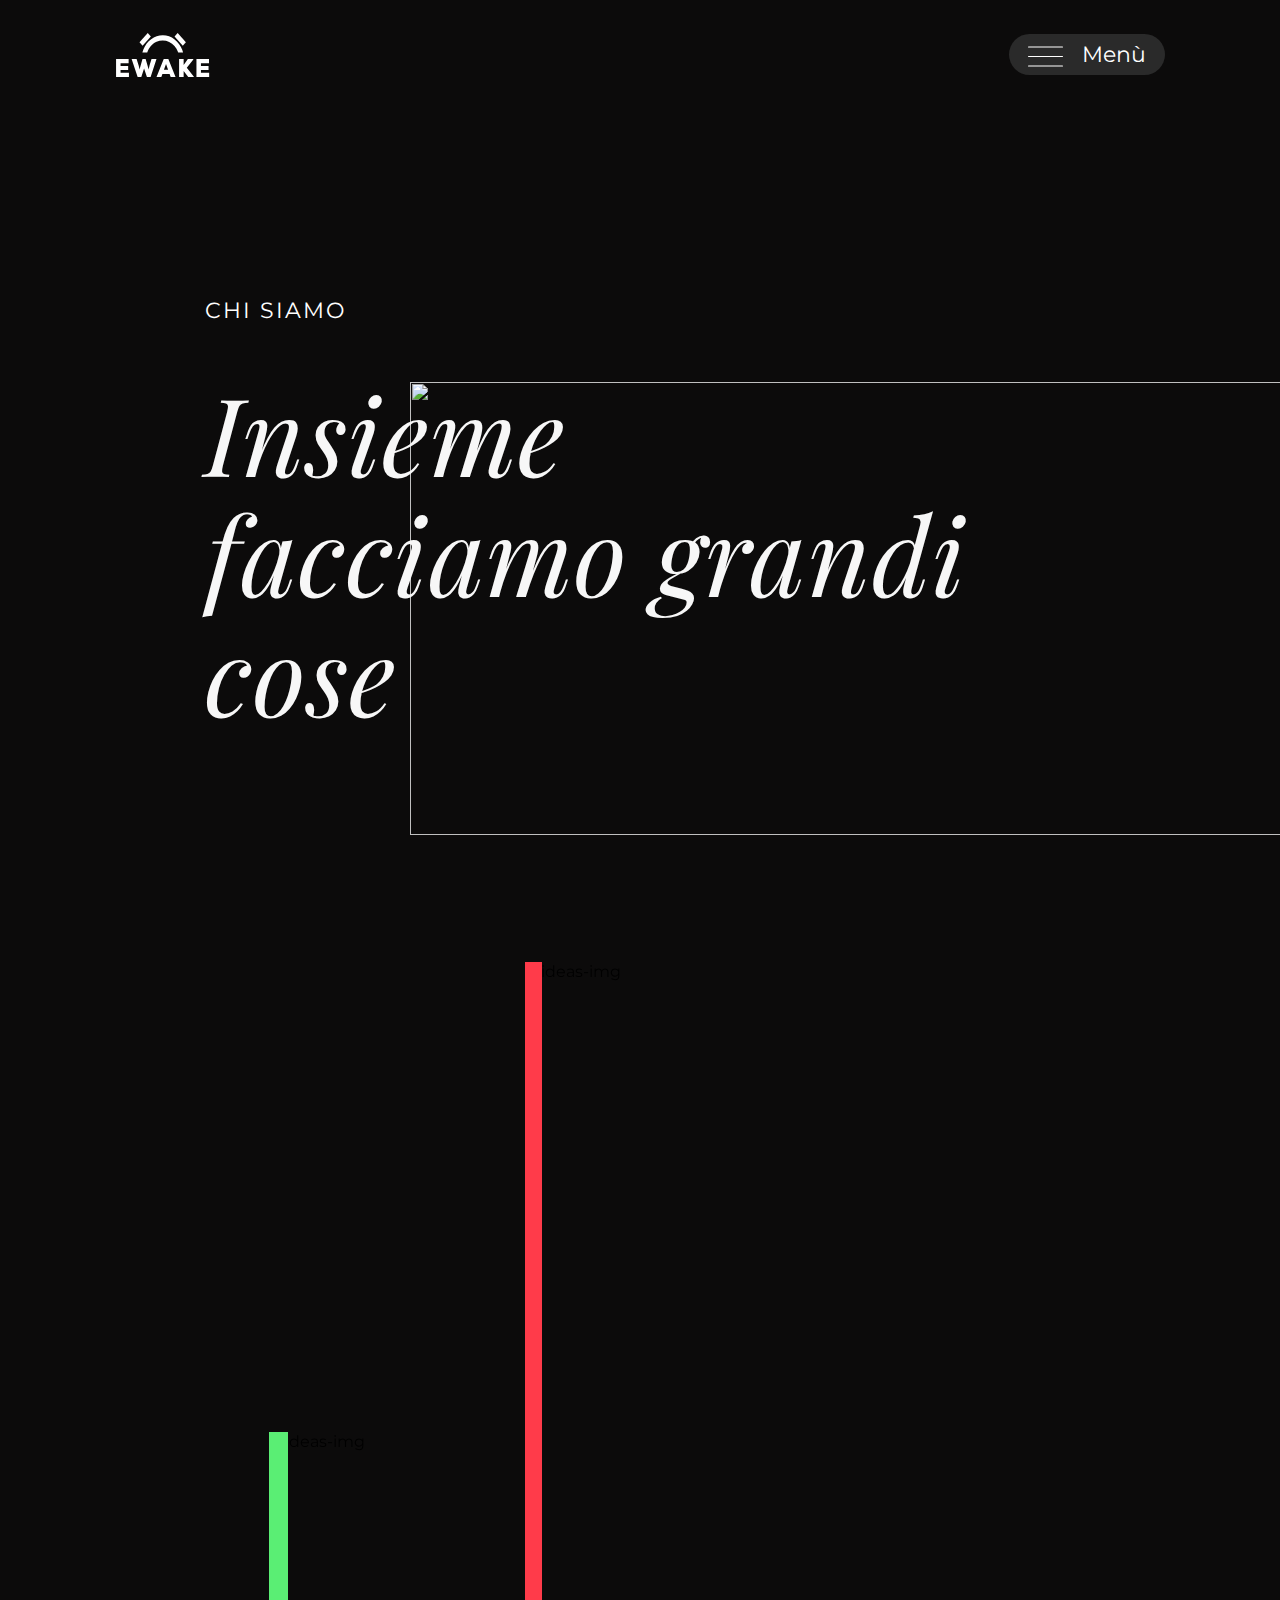
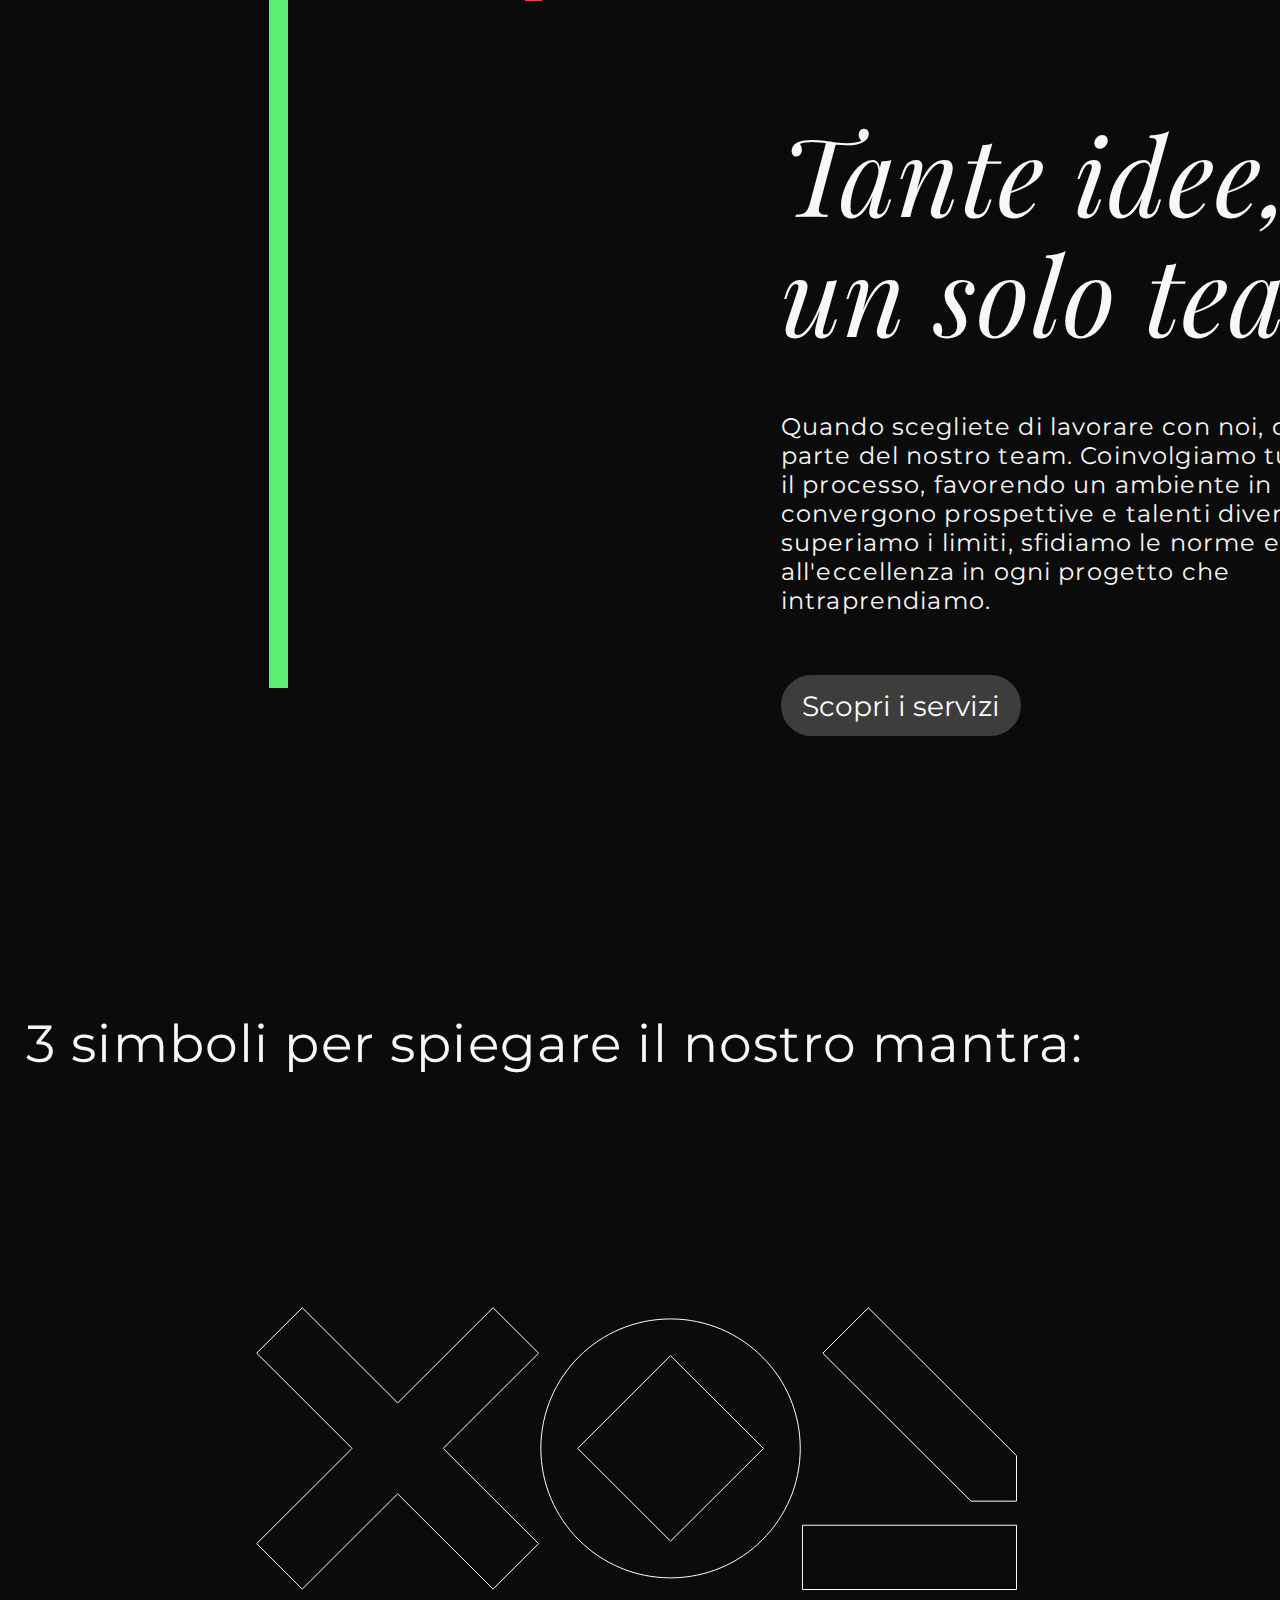
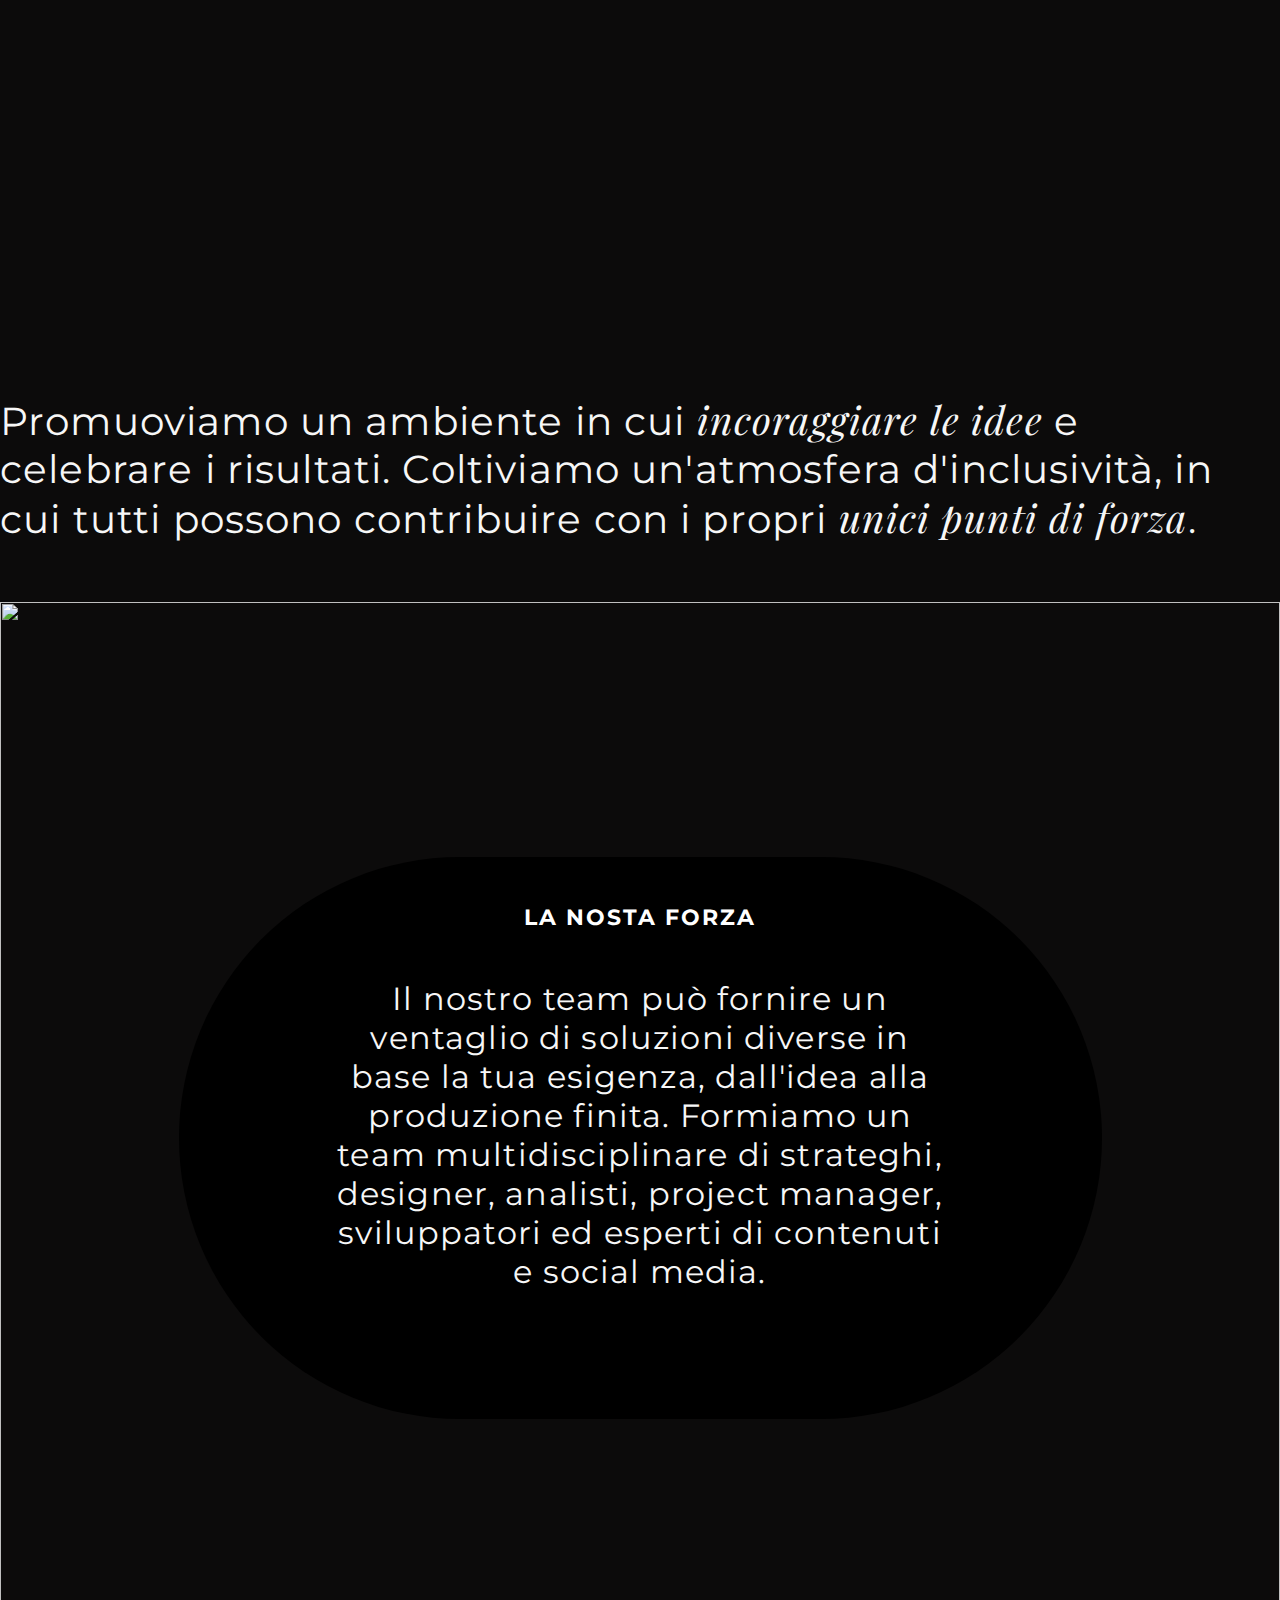
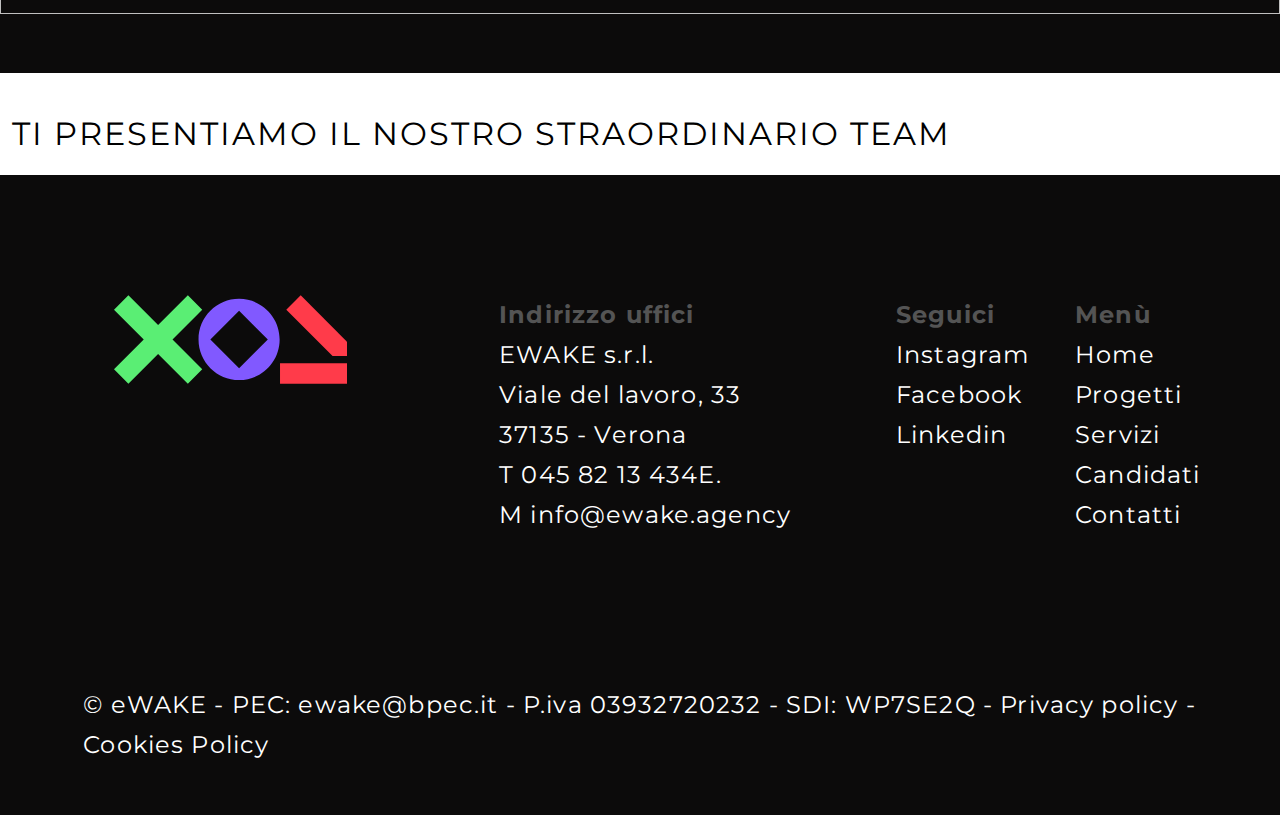
==== chi-siamo.html @ c5b9d049 "we-are to our-strength" ====
<!DOCTYPE html>
<html lang="en">

<head>
    <meta charset="UTF-8">
    <meta name="viewport" content="width=device-width, initial-scale=1, user-scalable=no">

    <title>Home</title>

    <!-- css -->
    <link rel="stylesheet" href="css/style.css">
    <link rel="stylesheet" href="css/chi-siamo.css">

    <!-- js -->
    <!-- <script src="src/index.js"></script> -->

    <!-- fonts -->
    <link rel="preconnect" href="https://fonts.googleapis.com">
    <link rel="preconnect" href="https://fonts.gstatic.com" crossorigin>
    <link
        href="https://fonts.googleapis.com/css2?family=Montserrat:ital,wght@0,100..900;1,100..900&family=Playfair+Display:ital,wght@0,400..900;1,400..900&display=swap"
        rel="stylesheet">
    <link href="https://fonts.googleapis.com/css2?family=Playfair+Display:ital,wght@0,400..900;1,400..900&display=swap"
        rel="stylesheet">
</head>

<body>
    <div class="navbar-container">

        <input id="toggle" type="checkbox">

        <div class="navbar col-phone">
            <div class="logo-container">
                <img src="assets/img/logo.svg" alt="EWAKE">
            </div>
            <div class="menu-container">
                <label for="toggle" class="menu-icon">
                    <span></span>
                </label>
                <p class="menu-text"></p>
            </div>
        </div>


        <div class="menu-items">
            <div class="menu-list">
                <ul>
                    <li style=><a href="https://www.ewake.agency/progetti.php">Progetti</a></li>
                    <li style=><a href="#">Servizi</a></li>
                    <li style=><a href="chi-siamo.html">Chi siamo</a></li>
                    <li style=><a href="#">Entra nel team</a></li>
                    <li style=><a href="#">Contatti</a></li>
                </ul>
            </div>
            <div class="info">
                <div class="address">
                    <p class="menu-items-title">Vediamoci</p>
                    <p class="menu-items-text">
                        Viale del lavoro, 33 <br>
                        37135 - Verona
                    </p>
                </div>
                <div class="contacts">
                    <p class="menu-items-title">Contattaci</p>
                    <p class="menu-items-text">
                        045 82 13 434 <br>
                        info@ewake.agency
                    </p>
                </div>
                <button class="start-project-button">Inizia un progetto</button>
                <img src="assets/img/xo-img.svg" alt="xo-img">
            </div>
        </div>
    </div>

    <div class="we-are-container">
        <p class="we-are-title">CHI SIAMO</p>
        <p class="we-are-text">Insieme facciamo grandi cose</p>
        <img src="assets/img/we-are-img.svg" alt="" class="we-are-img">
    </div>

    <div class="ideas-container">
        <div class="ideas-img-container">
            <div class="ideas-img-1">
                <div class="side-color-red"></div>
                <img src="assets/img/ideas-1.svg" alt="ideas-img">
            </div>
            <div class="ideas-img-2">
                <div class="side-color-green"></div>
                <img src="assets/img/ideas-2.svg" alt="ideas-img">
            </div>
        </div>
        <div class="ideas-text-container">
            <p class="ideas-title">Tante idee, un solo team</p>
            <p class="ideas-text">
                Quando scegliete di lavorare con noi, diventate parte del nostro team.
                Coinvolgiamo tutti durante il processo, favorendo un ambiente in cui convergono prospettive e talenti
                diversi.
                Insieme, superiamo i limiti, sfidiamo le norme e puntiamo all'eccellenza in ogni progetto che
                intraprendiamo.
            </p>
            <button class="show-services-button">Scopri i servizi</button>
        </div>
    </div>

    <div class="symbols-meaning-container">
        <p class="symbol-meaning-title">3 simboli per spiegare il nostro mantra:</p>
        <div class="symbols">
            <div class="x">
                <svg xmlns="http://www.w3.org/2000/svg" width="284" height="283" fill="none" viewBox="0 0 284 283">
                    <path stroke="#fff"
                        d="m187.553 141.755 95.046 94.896-45.526 45.445-95.066-94.878-.354-.352-.353.352-95.066 94.878L.708 236.651l95.065-94.896.355-.354-.355-.354L.708 46.151 46.234.706 141.3 95.604l.353.352.354-.352L237.073.706l45.526 45.445-95.046 94.896-.354.354.354.354Z" />
                </svg>
            </div>
            <div class="o">
                <svg xmlns="http://www.w3.org/2000/svg" width="261" height="261" fill="none" viewBox="0 0 261 261">
                    <path stroke="#fff"
                        d="m130.203 222.78.353.353.354-.353 92.189-92.025.355-.354-.355-.354-92.189-92.025-.354-.353-.353.353-92.19 92.025-.354.354.355.354 92.189 92.025ZM.857 130.401C.857 58.889 58.935.934 130.556.934c71.622 0 129.699 57.956 129.699 129.467 0 71.512-58.057 129.467-129.699 129.467-71.64 0-129.699-57.955-129.699-129.467Z" />
                </svg>
            </div>
            <div class="v">
                <svg xmlns="http://www.w3.org/2000/svg" width="216" height="283" fill="none" viewBox="0 0 216 283">
                    <path stroke="#fff"
                        d="M1.463 282.5v-64.28h214.036v64.28H1.463Zm214.036-133.81v45.444h-45.546L21.805 46.25 67.35.805 215.5 148.69Z" />
                </svg>
            </div>
            <p class="symbol-meaning-text"></p>
        </div>
    </div>

    <div class="promote-ideas-container">
        <p class="promote-ideas-text">
            Promuoviamo un ambiente in cui <span class="italic-playfair">incoraggiare le idee</span> e celebrare i
            risultati. Coltiviamo un'atmosfera d'inclusività, in cui tutti possono contribuire con i propri <span
                class="italic-playfair">unici punti di forza</span>.
        </p>
        <div class="promote-ideas-img">
            <img src="assets/img/promote-ideas-1.svg" alt="">
        </div>
    </div>


    <div class="our-strength-container">
        <div class="our-strength-img">
            <img src="assets/img/promote-ideas-2.svg" alt="">
        </div>
        <div class="our-strength-box">
            <div class="our-strength">
                <p class="our-strength-title">LA NOSTA FORZA</p>
                <p class="our-strength-text">
                    Il nostro team può fornire un ventaglio di soluzioni diverse in base la tua esigenza, dall'idea alla
                    produzione finita. Formiamo un team multidisciplinare di strateghi, designer, analisti, project
                    manager, sviluppatori ed esperti di contenuti e social media.
                </p>
            </div>
        </div>
    </div>

    <div class="our-team">
        <p class="our-team-title">Ti presentiamo il nostro straordinario team</p>
    </div>

    <footer class="col-phone">
        <div class="footer-1">
            <div class="footer-xo">
                <img src="assets/img/xo-img.svg" alt="xo-img">
            </div>
            <div class="footer-address">
                <p class="footer-title">Indirizzo uffici</p>
                <p class="footer-text">
                    EWAKE s.r.l. <br>
                    Viale del lavoro, 33 <br>
                    37135 - Verona <br>
                </p>
                <p class="footer-text">
                    T 045 82 13 434E. <br>
                    M info@ewake.agency <br>
                </p>
            </div>
            <div class="footer-follow-us">
                <p class="footer-title">Seguici</p>
                <p class="footer-text">
                    Instagram <br>
                    Facebook <br>
                    Linkedin <br>
                </p>
            </div>
            <div class="footer-menu">
                <p class="footer-title">Menù</p>
                <p class="footer-text">
                    Home <br>
                    Progetti <br>
                    Servizi <br>
                    Candidati <br>
                    Contatti <br>
                </p>
            </div>
        </div>
        <div class="footer-2">
            <p>© eWAKE - PEC: ewake@bpec.it - P.iva 03932720232 - SDI: WP7SE2Q - Privacy policy - Cookies Policy</p>
        </div>
    </footer>

</body>

</html>
---- css/style.css ----
*,
*:before,
*:after {
    padding-left: 0;
    margin: 0;
    box-sizing: border-box;
}

body {
    margin: 0;
    background-color: #0C0B0B;
    font-family: 'Montserrat';
    overflow-x: hidden;
}

.navbar {
    background-color: transparent;
    backdrop-filter: blur(10px);
}

button {
    cursor: pointer;
}

ol,
ul {
    list-style: none;
}

a {
    text-decoration: none;
    color: black;
}

/* menu */

.menu-items {
    position: relative;
    z-index: 5000;
    top: 0;
    left: 0;
    right: 0;
    bottom: 0;
    overflow: auto;
    width: 100%;
    height: auto;
    padding-top: 0;
    transition: transform 0.3s ease-in;
    text-align: center;

    display: flex;
}

.menu-items a {
    height: 120px;
    display: flex;
    align-items: center;
    transition: background-color .3s ease-in;
    border-top: 2px solid #ffffff33;
}

.menu-list {
    margin-top: 80px;
    margin-left: 100px;
    width: 50%;
    border-bottom: 2px solid #ffffff33;
}

.menu-items a:hover {
    background-color: #4A4A4A;
}

.info {
    width: 30%;
    text-align: left;

    font-family: 'Montserrat';
    font-style: normal;
    font-size: 25px;
    line-height: 30px;
    letter-spacing: 1.152px;
    color: #F7F7F7;
}

.address {
    margin-top: 75px;
    margin-left: 25%;
}

.contacts {
    margin-top: 50px;
    margin-left: 25%;
}

.menu-items-title {
    font-weight: 700;
}

.menu-items-text {
    font-weight: 400;
}

.start-project-button {
    margin-top: 50px;
    margin-left: 25%;

    background: #3E3D3D;
    width: 295px;
    height: 61px;
    border-radius: 48.5px;
    padding: 0;
    border: 0;

    font-family: 'Montserrat';
    font-style: normal;
    font-weight: 400;
    font-size: 28px;
    line-height: 34px;
    text-align: center;
    color: #FFFFFF;
}

.info>img {
    width: 80%;
    margin-left: 25%;
    margin-top: 80px;
}

#toggle:checked ~ .menu-items .start-project-button:hover ~ .info .menu-list {
    background-color: #5AEF74;
}


/* menu toggle */

#toggle {
    display: none;
}

/* menu */
.menu-container {
    display: flex;
    align-items: center;
    justify-content: space-evenly;
    width: 156px;
    height: 41px;
    border-radius: 48.5px;
    margin-right: 10vh;
    background: #2A2A2A;
}

.menu-items {
    position: fixed;
    left: -100vw;
    overflow-y: hidden;
    width: 100vw;
    height: 100%;
    padding-top: 40px;
    background-color: #0C0B0B;
    z-index: 1000;
}

.menu-items a {
    padding: 20px;

    font-family: 'Montserrat';
    font-style: normal;
    font-weight: 300;
    font-size: 76px;
    line-height: 80px;
    display: flex;
    align-items: center;
    letter-spacing: 1.152px;
    color: #F7F7F7;
}

/* menu toggle */
.navbar {
    display: block;
    z-index: 2000;
    position: relative;
    top: 0;
    left: 0;
    padding: 0 25px;
    width: 100%;
    height: 109px;

    position: fixed;
    top: 0;
    display: flex;
    justify-content: space-between;
    align-items: center;
    background-color: transparent;
    backdrop-filter: blur(10px);
}

.logo-container {
    width: 93.6px;
    height: 44px;
    margin-left: 10vh;
}

.menu-text {
    color: white;
    font-size: 22px;
}

.menu-icon {
    display: block;
    position: relative;
    width: 35px;
    height: 100%;
    cursor: pointer;
    -webkit-transition: transform .3s ease-in;
    transition: transform .3s ease-in;
}

.menu-icon>span {
    display: block;
    position: absolute;
    top: 55%;
    margin-top: -1px;
    width: 100%;
    height: 1px;
    border-radius: 1px;
    background-color: white;
}

.menu-icon>span:before,
.menu-icon>span:after {
    content: "";
    position: absolute;
    width: 100%;
    height: 100%;
    border-radius: 1px;
    background-color: white;
}

.menu-icon>span:before {
    -webkit-transform: translateY(-0.6em);
    transform: translateY(-0.6em);
}

.menu-icon>span:after {
    -webkit-transform: translateY(0.6em);
    transform: translateY(0.6em);
}

#toggle:checked~.menu-items {
    -webkit-transform: translateX(100%);
    transform: translateX(100%);
}

#toggle:checked~.navbar-containerainer {
    -webkit-transform: translateX(250px);
    transform: translateX(250px);
}

#toggle:checked+.navbar .menu-icon>span:before,
#toggle:checked+.navbar .menu-icon>span:after {
    display: none;
}

#toggle:not(:checked)+.navbar .menu-text::after {
    content: "Menù"
}

#toggle:checked+.navbar .menu-text::after {
    content: "Chiudi";
}

.noscroll {
    overflow: hidden;
    position: fixed;
}

/* chi-siamo */
.chi-siamo-container {
    width: 100%;
    display: flex;
    justify-content: center;
    margin-top: 200px;
}

.chi-siamo {
    width: 902px;
}

.chi-siamo-text {
    color: white;
    font-size: 50px;
    font-weight: 400;
    line-height: 63.4px;
    letter-spacing: 1.15px;
}

.bold-text {
    font-weight: 700;
}

.italic-playfair {
    font-style: italic;
    font-family: 'Playfair Display', sans-serif;
}

.green-text {
    color: #5AEF74;
}

/* xo> img */
.xo-container {
    position: absolute;
    overflow: hidden;
    margin-top: 100px;
    margin-left: -200px;
}

.xo-container>img {
    height: 80%;
    width: 120%;
}

.boschetti-container {
    width: 100%;
    display: flex;
    justify-content: center;
    margin-top: 140px;
}

.video-mask {
    border-radius: 20px;
    overflow: hidden;
    transform: translateZ(0);
    /* Standard property */
    -webkit-transform: translateZ(0);
    /* Prefisso del venditore per Chrome, Opera 12, Safari 3 */

}

.boschetti-video {
    z-index: 2;
    width: 85%;
}

/*  */
.scrolling-text-container {
    width: 100%;
    margin-top: 230px;
    overflow: hidden;
}

.scrolling-text-container>img {
    height: 272px;
}

/* Line */
.line-container {
    width: 100%;
    display: flex;
    justify-content: center;
}

.line {
    width: 86%;
    height: 0px;
    border: 1px solid rgba(255, 255, 255, 0.2);
    /* position: absolute; */
}

/* chi-siamo */
.agency-container {
    width: 100%;
    margin-top: 400px;

    display: flex;
    flex-wrap: wrap;
}

.brand {
    width: 55%;
    display: flex;
    justify-content: center;
}

.stroke-10 {
    position: absolute;
    margin-top: 70px;
    margin-left: 50px;

    font-weight: 500;
    font-size: 41rem;
    line-height: 80px;
    letter-spacing: 1.152px;

    color: #0C0B0B;
    text-shadow:
        -2px -2px 0 #5AEF74,
        2px -2px 0 #5AEF74,
        -2px 2px 0 #5AEF74,
        2px 2px 0 #5AEF74;
}

.brand-text-container {
    width: 60%;
    position: relative;
    margin-left: 50px;
    z-index: 2;
    background-color: #0C0B0B;
}

.brand-text-container>p {
    color: white;
    font-size: 76px;
    font-weight: 500;
    line-height: 80px;
    letter-spacing: 1.15px;
}

/* creative-agency */
.creative-agency-container {
    width: 45%;
    padding-left: 40px;
}

.creative-agency-text {
    width: 475px;

    font-size: 36px;
    font-weight: 400;
    line-height: 44px;
    letter-spacing: 1.152px;
    color: #F7F7F7;
}

.creative-agency-buttons {
    width: 50%;
    margin-top: 50px;
    display: flex;
}

.creative-agency-buttons>.contact-us-button {
    cursor: pointer;
    background: #5AEF74;
    border-radius: 48.5px;

    width: 223.81px;
    height: 61px;

    font-size: 28px;
    font-family: 'Montserrat', sans-serif;
    font-weight: 500;
}

.creative-agency-buttons>.call {
    cursor: pointer;
    background: #5AEF74;
    border-radius: 48.5px;

    width: 60.66px;
    height: 61px;

    margin-left: 5px;
}

.creative-agency-buttons:hover .contact-us-button,
.creative-agency-buttons:hover .call {
    background-color: #FFFFFF;
}

.creative-agency-buttons img {
    transition: transform 0.3s ease;
}

.creative-agency-buttons:hover img {
    transform: rotate(-45deg);
}

.line-container2 {
    width: 100%;
    display: flex;
    justify-content: center;
    margin-top: 330px;
}

/* projects */
.selected-projects-container {
    width: 100%;
    overflow: hidden;
}


.selected-projects-title {
    color: #FFFFFF;
    font-size: 22px;
    margin-top: 100px;
    margin-left: 10%;
}

.selected-projects {
    width: 2050px;
    height: 877px;
    display: flex;

    margin-top: 50px;
    margin-left: 10%;
}

.green-line {
    width: 84%;
    height: 0px;
    border: 1px solid #5AEF74;

    margin-top: 600px;
}

.project {
    position: relative;
    width: 600px;
    height: 800px;
    border-radius: 40px;
    overflow: hidden;
    transition: filter 1s ease, transform 1s ease;

    margin-right: 30px;
}

.project img {
    position: absolute;
    top: 0;
    left: 0;
    z-index: -1;
    width: 100%;
    height: auto;
    filter: grayscale(50%);
    transition: transform 1s ease;
}

.project:hover img {
    filter: grayscale(0%);
    transform: scale(1.2);
}

.project-title {
    font-size: 38px;
    line-height: 100px;
    letter-spacing: 1.152px;
    color: #FFFFFF;
    margin-left: 7.5%;
}

.project-info {
    font-weight: 700;
    font-size: 20px;
    letter-spacing: 1.152px;
    color: #FFFFFF;
    margin-left: 7.5%;
}

.all-projects {
    margin-left: 10%;
    font-size: 22px;
    line-height: 27px;

    letter-spacing: 1.152px;
    text-decoration-line: underline;

    color: #F7F7F7;
}

.line-container3 {
    width: 100%;
    display: flex;
    justify-content: center;
    margin-top: 80px;
}

/* our-services*/
.our-services-container {
    width: 100%;
    margin-top: 100px;
    display: flex;
    flex-wrap: wrap;
}

.our-services {
    width: 40%;
    display: flex;
    justify-content: end;
}

.our-services-text-container {
    width: 80%;
}

.our-services-title {
    font-family: 'Montserrat';
    font-style: normal;
    font-weight: 400;
    font-size: 22px;
    line-height: 122px;
    letter-spacing: 2px;
    text-transform: uppercase;

    color: rgba(255, 255, 255, 0.8);
}

.our-services-text {
    font-family: 'Montserrat';
    font-style: normal;
    font-weight: 300;
    font-size: 50px;
    line-height: 61px;
    letter-spacing: 1.152px;

    color: #F7F7F7;
    margin-top: 50px;
}

.discover-services {
    width: 240px;
    height: 61px;
    padding: 0;
    border: 0;
    background: #3E3D3D;
    border-radius: 48.5px;
    margin-top: 100px;


    font-family: 'Montserrat';
    font-style: normal;
    font-weight: 400;
    font-size: 28px;
    line-height: 34px;
    text-align: center;
    color: #FFFFFF;
}


.we-do-container {
    width: 60%;
    display: flex;
    padding-left: 20px;
}

.animation {
    margin-top: 100px;
    height: 753px;
    width: 195px;
}

.we-do {
    margin-left: 30px;
}

.we-do-text {
    font-family: 'Montserrat';
    font-style: normal;
    font-weight: 400;
    font-size: 22px;
    line-height: 122px;
    letter-spacing: 2px;
    text-transform: uppercase;
    color: rgba(255, 255, 255, 0.8);
}

.we-do-list {
    font-family: 'Montserrat';
    font-style: normal;
    font-weight: 400;
    font-size: 36px;
    line-height: 63px;
    letter-spacing: 1.152px;
    color: #F7F7F7;
}

.slider {
    margin-top: 130px;
    margin-left: 20px;
    width: 11px;
    height: 725px;
    left: 1535px;
    top: 4524px;

    background: rgba(217, 217, 217, 0.2);
    border-radius: 5.5px;
}

.slider-green {
    margin-top: 300px;
    width: 11px;
    height: 247px;
    left: 1535px;
    top: 4903px;

    background: #5AEF74;
    border-radius: 5.5px;
}

/* about-us */
.about-us-cotainer {
    width: 100%;
    margin-top: 100px;
    display: flex;
    flex-wrap: wrap;
}

.about-us-text-container {
    width: 45%;
}

.about-us-title {
    margin-left: 20%;
    font-family: 'Montserrat';
    font-style: normal;
    font-weight: 400;
    font-size: 22px;
    line-height: 122px;
    letter-spacing: 2px;
    text-transform: uppercase;
    color: #FFFFFF;
}

.about-us-text {
    margin-left: 20%;
    margin-top: 120px;
    width: 441px;
    font-family: 'Montserrat';
    font-style: normal;
    font-weight: 400;
    font-size: 36px;
    line-height: 44px;
    letter-spacing: 1.152px;
    color: #F7F7F7;
}

.about-us-button {
    margin-left: 20%;
    margin-top: 70px;
    width: 281px;
    height: 61px;
    padding: 0;
    border: 0;
    background: #3E3D3D;
    border-radius: 48.5px;

    font-family: 'Montserrat';
    font-style: normal;
    font-weight: 400;
    font-size: 28px;
    line-height: 34px;
    text-align: center;
    color: #FFFFFF;
}

.about-us-images {
    width: 55%;
    padding-left: 30px;
}

.about-us-img-1 {
    position: absolute;
}

.about-us-img-2 {
    position: absolute;
    margin-top: 330px;
    margin-left: 100px;
}

.about-us-img-3 {
    position: absolute;
    margin-top: 140px;
    margin-left: 400px;
}

.side-color-green {
    background-color: #5AEE74;
    position: absolute;
    z-index: 2;
    width: 19px;
    height: 502px;
}

.side-color-purple {
    background-color: #9747FF;
    position: absolute;
    z-index: 2;
    width: 19px;
    height: 670px;
}

.side-color-red {
    background-color: #FF3B4A;
    position: absolute;
    z-index: 2;
    width: 19px;
    height: 482px;
}

.about-us-img-1>img {
    filter: grayscale(90%);
}

.about-us-img-2>img {
    filter: grayscale(90%);
}

.about-us-img-3>img {
    filter: grayscale(90%);
}

/* believes-in-us */
.believes-in-us-container {
    width: 100%;
    margin-top: 10px;
}

.believes-in-us {
    width: 100%;
}

.believes-in-us>img {
    width: 100%;
}    

.believes-in-us-title {
    margin-left: 10%;
    font-family: 'Montserrat';
    font-style: normal;
    font-weight: 400;
    font-size: 22px;
    line-height: 122px;
    letter-spacing: 2px;
    text-transform: uppercase;
    color: #FFFFFF;
}

/* our-sectors-container */
.our-sectors-container {
    width: 100%;
    margin-top: 100px;
    display: flex;
    flex-wrap: wrap;
}

.our-sectors {
    width: 50%;
}

.our-sectors-title {
    margin-left: 20%;
    font-family: 'Montserrat';
    font-style: normal;
    font-weight: 400;
    font-size: 22px;
    line-height: 122px;
    letter-spacing: 2px;
    text-transform: uppercase;
    color: #FFFFFF;
}

.sector {
    display: flex;
    align-items: center;
}

.sector-rectangle {
    margin-left: 20%;
    width: 19px;
    height: 42px;
    background: #3E3E3E;
    border-radius: 9.5px;
}

.green {
    background: #5AEF74;
}

.sector-text {
    margin-left: 3%;
    font-family: 'Montserrat';
    font-style: normal;
    font-weight: 400;
    font-size: 48px;
    line-height: 96px;
    letter-spacing: 1.152px;
    color: #F7F7F7;
}

.bold {
    font-weight: 600;
}

.our-sectors-details {
    width: 50%;
    display: flex;
    flex-direction: column;
    align-content: center;
    flex-wrap: wrap
}

.our-sectors-text {
    margin-top: 140px;
    width: 554px;
    font-family: 'Montserrat';
    font-style: normal;
    font-weight: 400;
    font-size: 24px;
    line-height: 29px;
    letter-spacing: 1.152px;
    color: #F7F7F7;
}

.faded-text {
    color: #a09e9e;
}

.read-all {
    margin-top: 50px;
    font-family: 'Montserrat';
    font-style: normal;
    font-weight: 400;
    font-size: 22px;
    line-height: 27px;
    letter-spacing: 1.152px;
    text-decoration-line: underline;
    color: #F7F7F7;
}

/* contact-us */
.contact-us-container {
    width: 100%;
    margin-top: 100px;
    background: #5AEF74;
}

.contact-us {
    width: 100%;
    padding-bottom: 430px;
}

.xo-bg {
    margin-top: 100px;
    position: absolute;
    opacity: 0.1;
    display: flex;
    justify-content: center;
}

.xo-bg>img {
    width: 150%;
}

.contact-us-text {
    position: relative;
    padding-top: 12%;
    margin-left: 10%;
    width: 56%;
    font-family: 'Montserrat';
    font-style: normal;
    font-weight: 300;
    font-size: 80px;
    line-height: 91px;
    letter-spacing: 1.152px;
    color: #000000;
}

.contact-us-button-blk {
    margin-left: 10%;
    margin-top: 30px;
    width: 222px;
    height: 65px;
    left: 180px;
    top: 8398px;
    background: #000000;
    border-radius: 58px;

    font-family: 'Montserrat';
    font-style: normal;
    font-weight: 400;
    font-size: 28px;
    line-height: 34px;
    text-align: center;
    color: #FFFFFF;
}
/* footer */
footer {
    width: 100%;
    font-family: 'Montserrat';
    font-style: normal;
    font-size: 24px;
    line-height: 40px;
    letter-spacing: 1.152px;
}

.footer-1 {
    width: 100%;
    margin-top: 120px;
    display: flex;
}

.footer-xo {
    width: 36%;
    display: flex;
    justify-content: center;
}

.footer-xo>img {
    width: 233px;
    height: 89px;
}

.footer-address {
    width: 34%;
    padding-left: 3%;
}

.footer-title {
    color: #545454;
    font-weight: 700;
}

.footer-text {
    color: #FFFFFF;
    font-weight: 400;
}

.footer-follow-us {
    width: 14%;
}

.footer-menu {
    width: 12%;
}


.footer-2 {
    width: 100%;
    margin-top: 150px;
    margin-bottom: 50px;
    display: flex;
    justify-content: center;
}

.footer-2>p {
    width: 87%;
    color: #FFFFFF;
}


/* responsive */
@media screen and (max-width: 992px) {
    [class*="col-phone"] {
        /* float: left; */
        padding: 15px;
        width: 100%;
        border: 1px solid red;
    }
    
    .creative-agency-container {
        margin-top: 150px;
        padding-left: 28%;
    }
    
    .believes-in-us-container {
        margin-top: 700px;
    }

    .scrolling-text-container>img {
        height: 200px;
    }

    /* da rivedere */
    .selected-projects {
        width: 117%;
        height: 40%;
    }

    .project {
        height: 56vh;
    }

    .green-line {
        margin-top: 75%;
    }

    .our-services {
        justify-content: center;
    }

    .discover-services {
        margin-left: 28%;
    }

    .we-do-container {
        justify-content: center;
    }

    .about-us-title {
        margin-left: 28%;
    }

    .about-us-text {
        margin-left: 28%;
    }

    .about-us-button {
        margin-left: 28%;
    }

    .about-us-images {
        margin-left: 10%;
    }

    .believes-in-us-title {
        height: 200px;
    }
}

/* 600px se serve */
@media screen and (max-width: 768px) {
    .chi-siamo-text {
        font-size: 38px;
    }

    .scrolling-text-container>img {
        height: 170px;
    }

    .stroke-10 {
        font-size: 38rem;
    }

    .brand-text {
        font-size: 68px;
    }

    /*  */
    .project {
        height: 29vh;
    }

    .about-us-title {
        margin-left: 15%;
    }

    .about-us-text {
        margin-left: 15%;
    }

    .about-us-button {
        margin-left: 15%;
    }

    .about-us-images {
        margin-left: 0;
    }
}
---- css/chi-siamo.css ----
/* we-are */
.we-are-container {
    width: 100%;
    margin-top: 250px;
}

.we-are-title {
    margin-left: 16%;
    font-family: 'Montserrat';
    font-style: normal;
    font-weight: 400;
    font-size: 22px;
    line-height: 122px;
    letter-spacing: 2px;
    text-transform: uppercase;
    color: #FFFFFF;
}

.we-are-text {
    margin-left: 16%;
    width: 60%;
    font-family: 'Playfair Display';
    font-style: italic;
    font-weight: 400;
    font-size: 108px;
    line-height: 120px;
    letter-spacing: 1.152px;
    color: #F7F7F7;
}

.we-are-img {
    position: absolute;
    margin-top: -350px;
    margin-left: 32%;
    z-index: -1;
    position: absolute;
    width: 1194px;
    height: 453px;
}

/* ideas */
.ideas-container {
    width: 100%;
}

.ideas-img-container {
    width: 80%;
}

.ideas-img-1 {
    position: absolute;
    width: 974px;
    height: 639px;
    margin-top: 230px;
    margin-left: 41%; 
}

.ideas-img-2 {
    /* Group 23 */
    position: absolute;
    width: 591px;
    height: 856px;
    margin-top: 700px;
    margin-left: 21%;
    z-index: 3;
}

.side-color-red {
    width: 17px;
    height: 639px;
}

.side-color-green {
    width: 19px;
    height: 856px;
}

.ideas-img-1>img {
    filter: grayscale(90%);
}

.ideas-img-2>img {
    filter: grayscale(90%);
    z-index: 3;
}

.ideas-text-container {
    position: absolute;
    width: 666px;
    height: 632px;
    margin-top: 980px;
    margin-left: 61%;
}

.ideas-title {
    font-family: 'Playfair Display';
    font-style: italic;
    font-weight: 400;
    font-size: 108px;
    line-height: 120px;
    letter-spacing: 1.152px;
    color: #F7F7F7;
    width: 661px;
}

.ideas-text {
    font-family: 'Montserrat';
    font-style: normal;
    font-weight: 400;
    font-size: 24px;
    line-height: 29px;
    letter-spacing: 1.152px;
    color: #F7F7F7;
    margin-top: 60px;
}

.show-services-button {
    width: 240px;
    height: 61px;
    border-radius: 48.5px;
    padding: 0;
    border: 0;
    background: #3E3D3D;
    margin-top: 60px;
    

    font-family: 'Montserrat';
    font-style: normal;
    font-weight: 400;
    font-size: 28px;
    line-height: 34px;
    text-align: center;
    color: #FFFFFF;
}

/* symbols-meaning */
.symbols-meaning-container {
    width: 100%;
    margin-top: 1880px;
}

.symbol-meaning-title {
    font-family: 'Montserrat';
    font-style: normal;
    font-weight: 400;
    font-size: 52px;
    line-height: 63px;
    text-align: center;
    letter-spacing: 1.152px;
    color: #F7F7F7;
    width: 1109px;
}

.symbols {
    margin-top: 130px;
    width: 749px;
    height: 490px;
    margin-left: 20%;
    display: flex;
    align-items: center;
}

.x>svg:hover {
    fill: #5AEE74;
}

.o>svg:hover {
    fill: #8159FF;
}

.v>svg:hover {
    fill: #FF3B4A;
}

.x:hover ~ .symbol-meaning-text::after {
    content: 'SVEGLIA';
}

.o:hover ~ .symbol-meaning-text::after {
    content: 'PENSA';
}

.v:hover ~ .symbol-meaning-text::after {
    content: 'CREA';
}

.symbol-meaning-text {
    font-family: 'Montserrat';
    font-style: normal;
    font-weight: 700;
    font-size: 162px;
    line-height: 197px;
    letter-spacing: 1.152px;
    text-transform: uppercase;
    color: #FFFFFF;
    margin-top: 500px;
    margin-left: -90%;
}

/* promote-ideas */
.promote-ideas-container {
    width: 100%;
    margin-top: 300px;
}

.promote-ideas-text {
    font-family: 'Montserrat';
    font-style: normal;
    font-weight: 400;
    font-size: 39px;
    line-height: 48px;
    letter-spacing: 1.152px;
    color: #F7F7F7;
    width: 1278px;
}

.promote-ideas-img {
    width: 100%;
}

.promote-ideas-img>img {
    width: 92%;
    filter: grayscale(90%);
}

/* our-strength */
.our-strength-container {
    width: 100%;
    margin-top: 40px;
}

.our-strength-img {
    width: 100%;
    position: absolute;
    z-index: -1;
}

.our-strength-img>img {
    width: 100%;
    height: 1012px;
}

.our-strength-box {
    width: 100%;
    height: 119vh;
    display: flex;
    flex-wrap: wrap;
    align-content: center;
    justify-content: center;
}

.our-strength {
    width: 923px;
    height: 562px;
    background: #000000;
    border-radius: 281px;
    display: flex;
    flex-direction: column;
    align-items: center;
}

.our-strength-title {
    font-family: 'Montserrat';
    font-style: normal;
    font-weight: 700;
    font-size: 22px;
    line-height: 122px;
    text-align: center;
    letter-spacing: 2px;
    text-transform: uppercase;
    color: #FFFFFF;
}

.our-strength-text {
    font-family: 'Montserrat';
    font-style: normal;
    font-weight: 400;
    font-size: 32px;
    line-height: 39px;
    text-align: center;
    letter-spacing: 1.152px;
    color: #F7F7F7;
    width: 612px;
}

/* our-team */
.our-team {
    width: 100%;
    background: #FFFFFF;
}

.our-team-title {
    width: 963px;
    height: 102px;
    font-family: 'Montserrat';
    font-style: normal;
    font-weight: 400;
    font-size: 32px;
    line-height: 122px;
    text-align: center;
    letter-spacing: 2px;
    text-transform: uppercase;
    color: #000000;
}
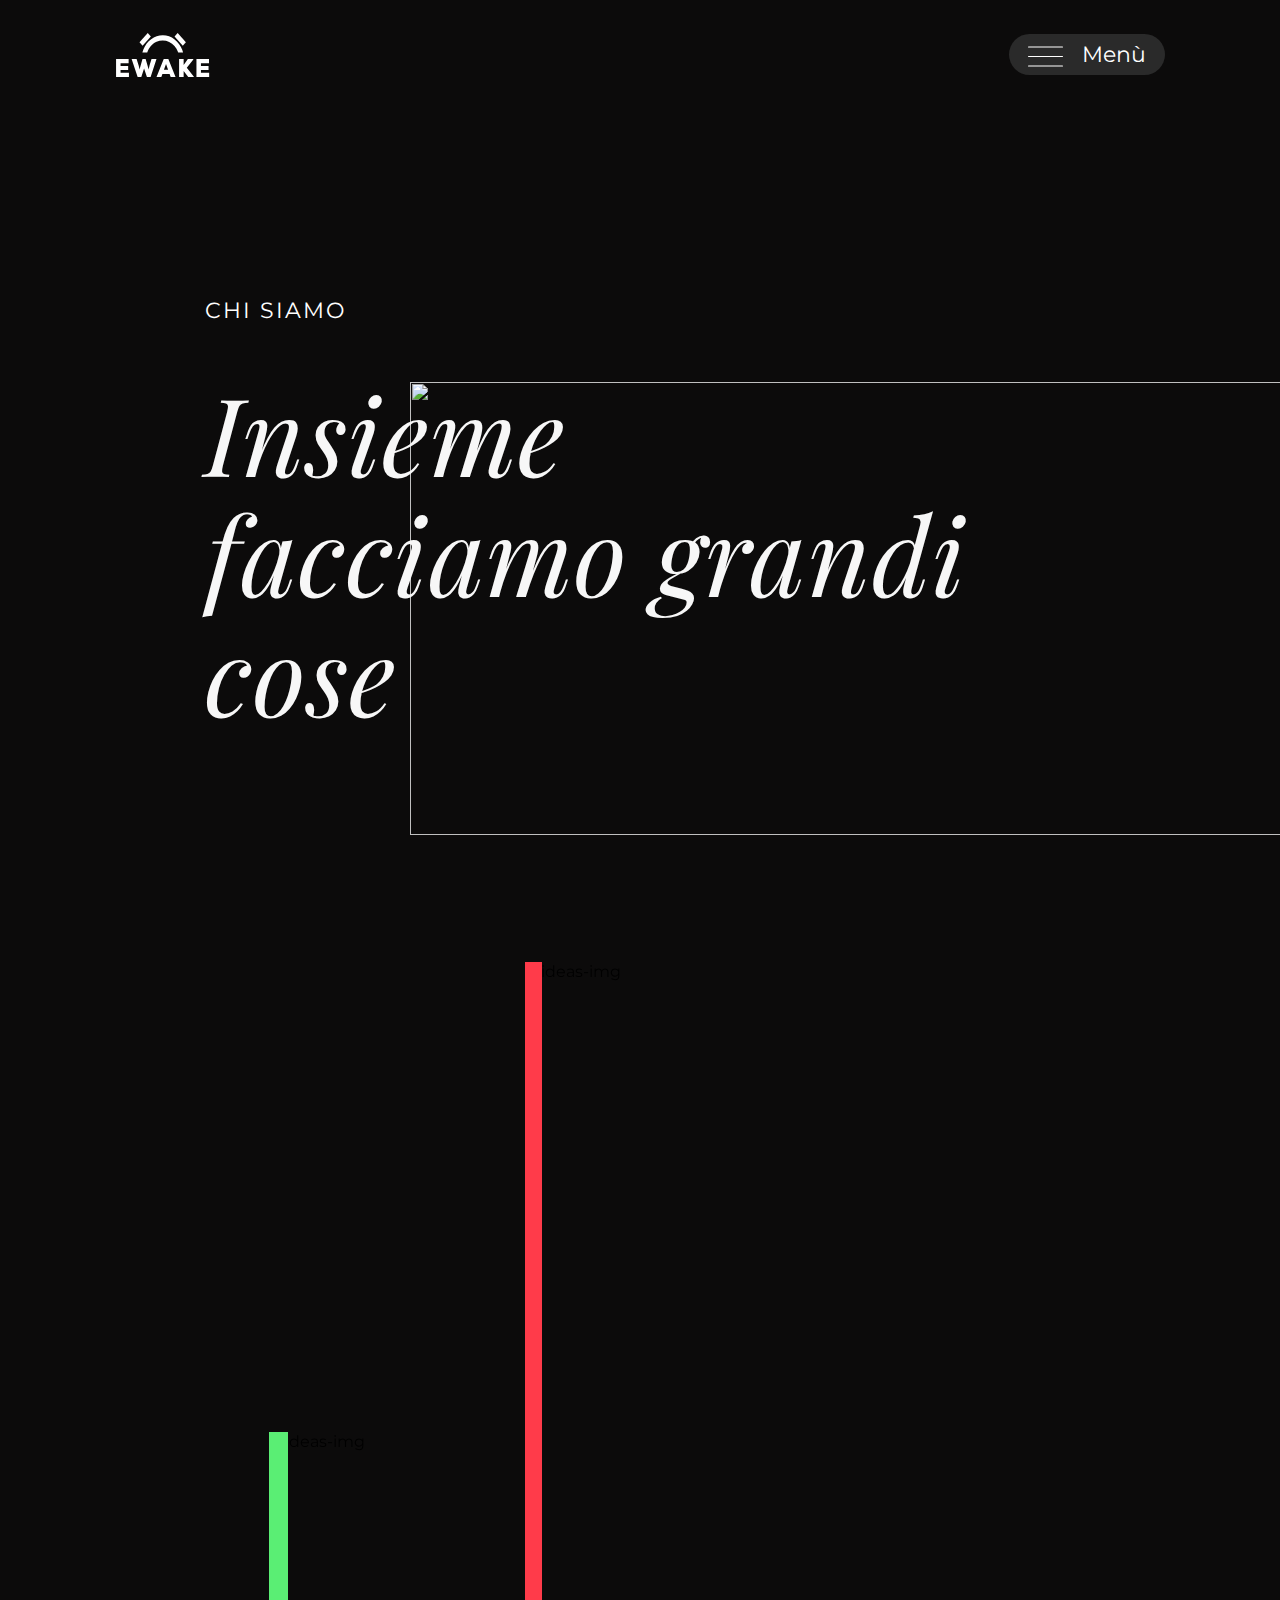
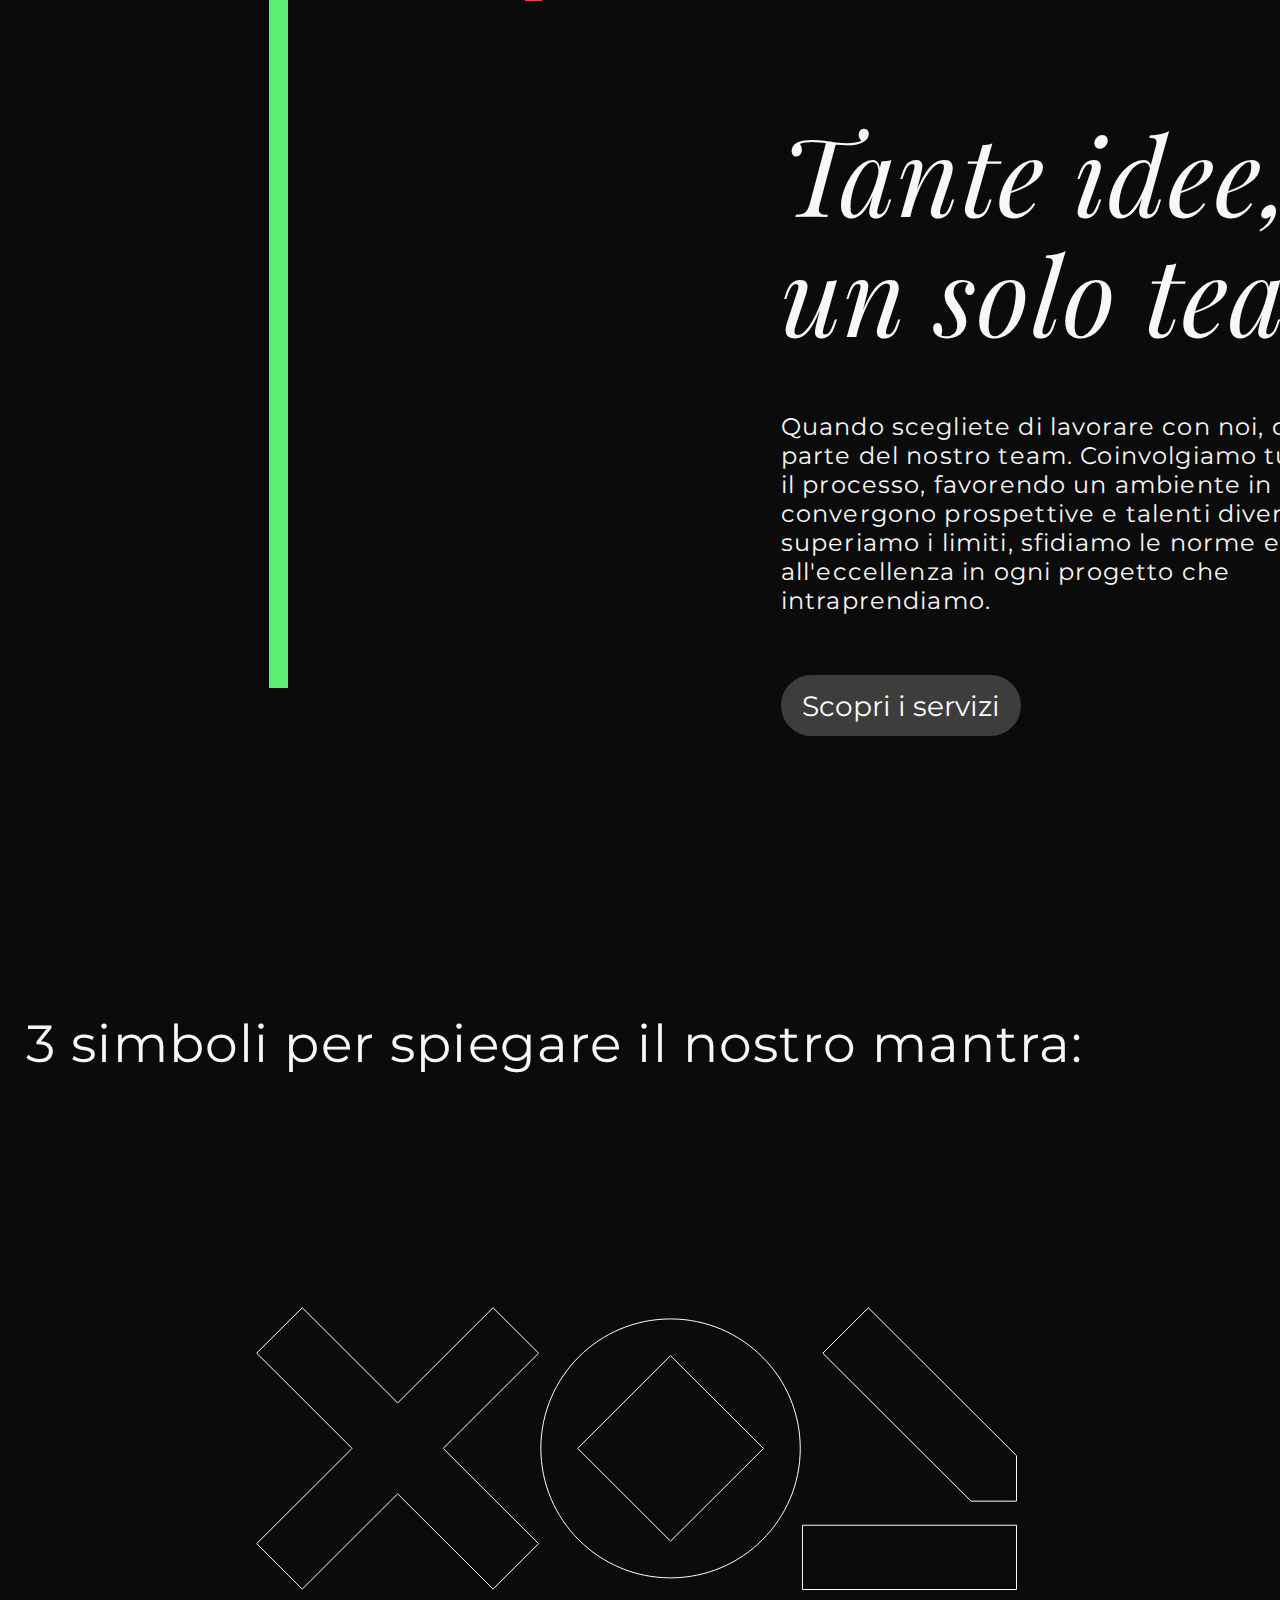
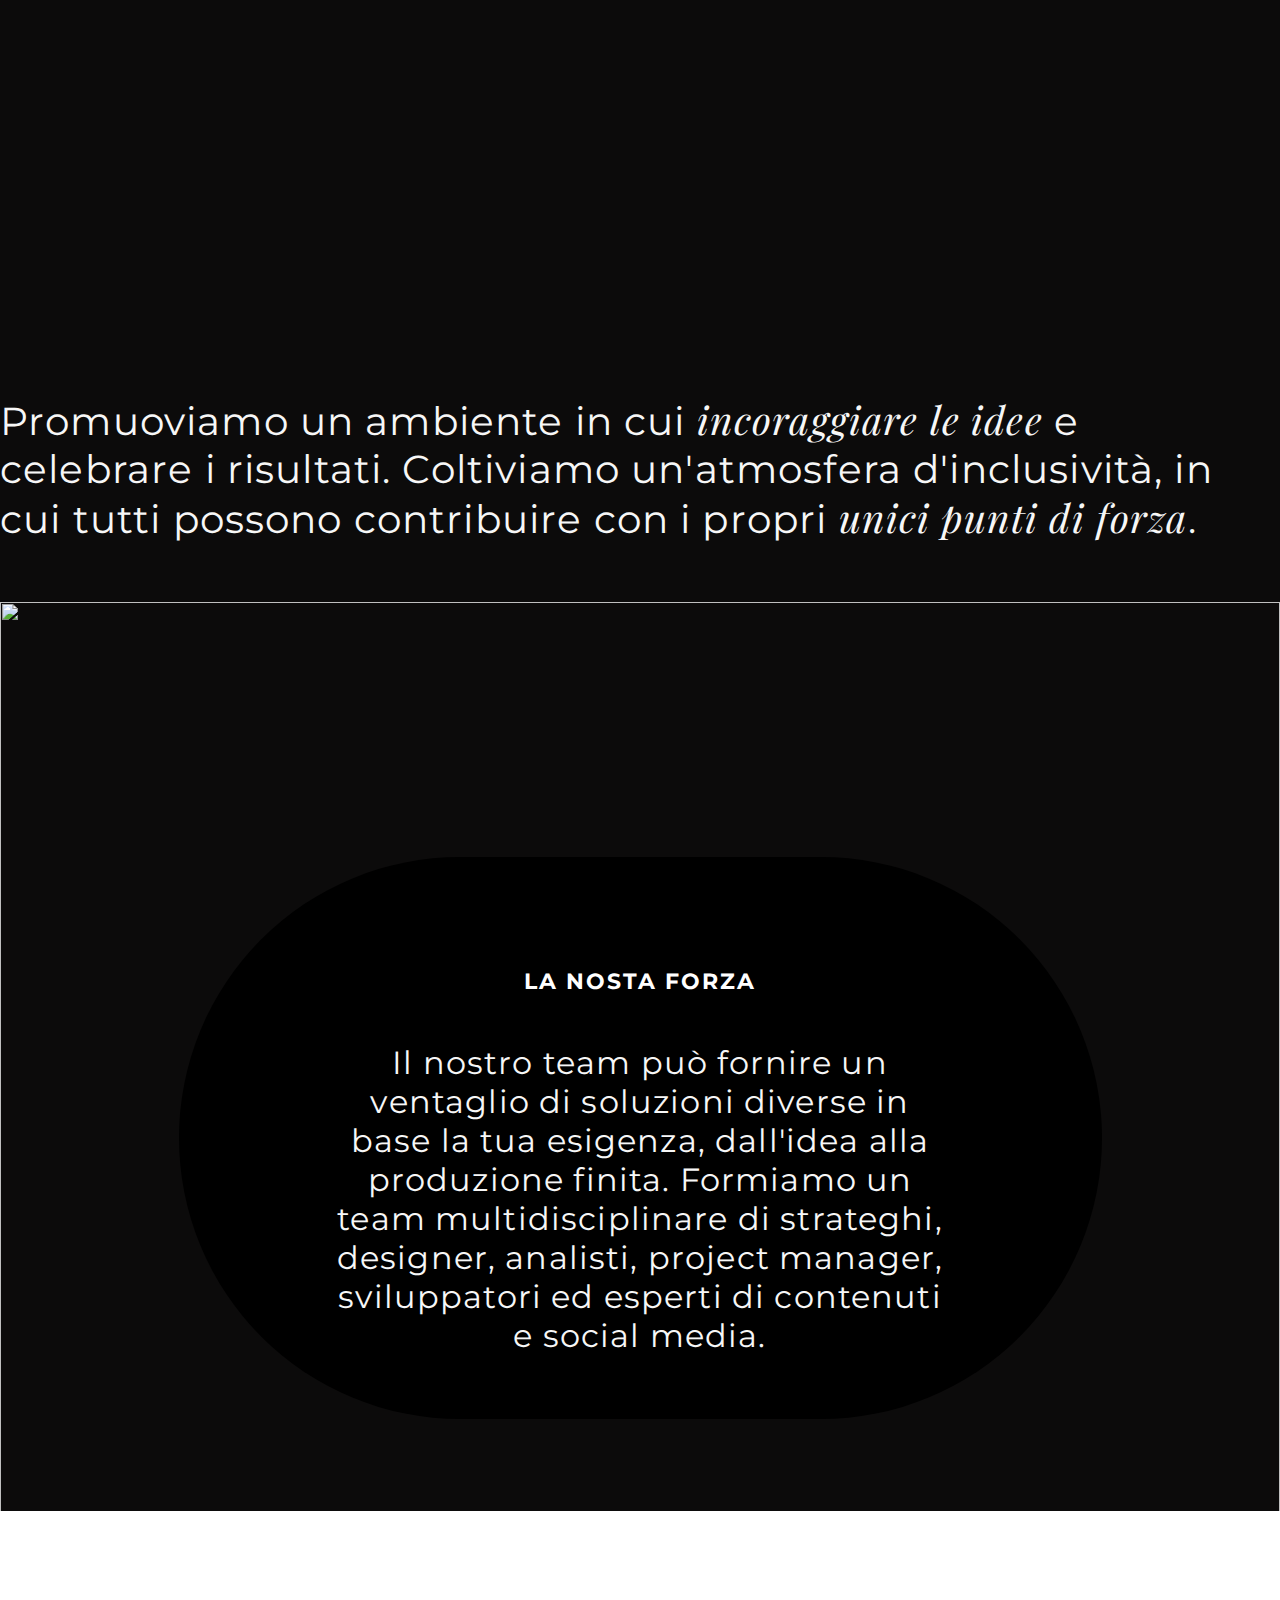
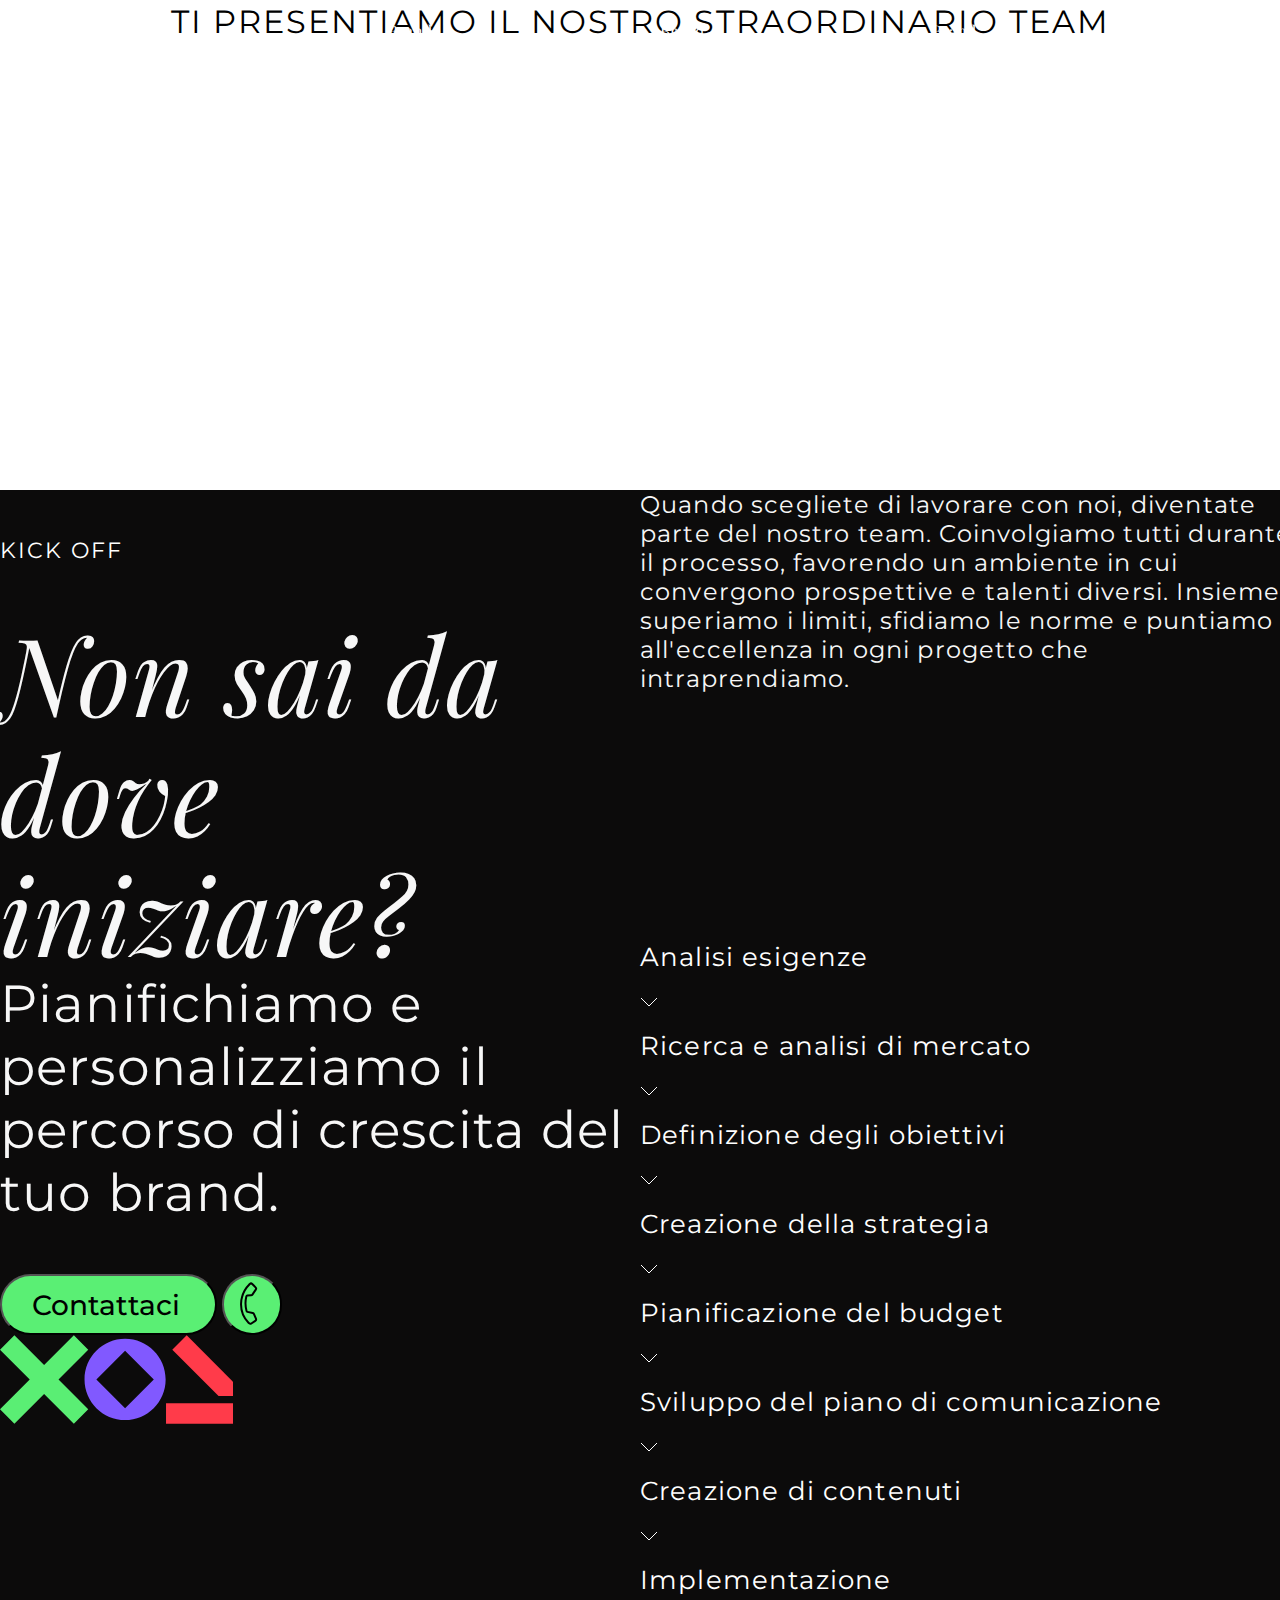
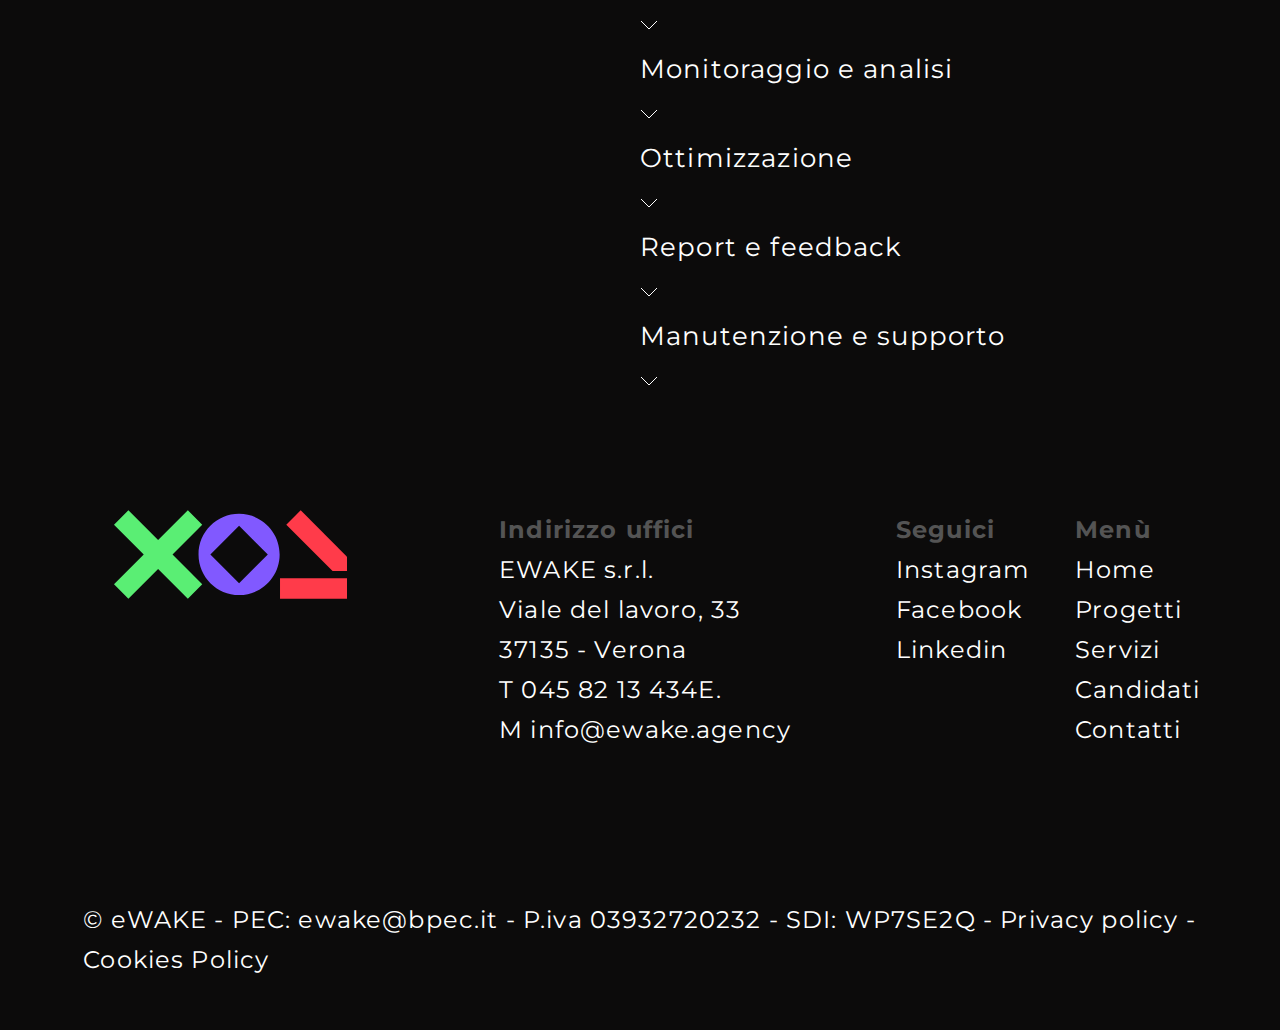
==== commit a98c6b4d: "our-team" ====
--- a/chi-siamo.html
+++ b/chi-siamo.html
@@ -31,7 +31,9 @@
 
         <div class="navbar col-phone">
             <div class="logo-container">
-                <img src="assets/img/logo.svg" alt="EWAKE">
+                <a href="home.html">
+                    <img src="assets/img/logo.svg" alt="EWAKE">
+                </a>
             </div>
             <div class="menu-container">
                 <label for="toggle" class="menu-icon">
@@ -156,8 +158,168 @@
         </div>
     </div>
 
-    <div class="our-team">
+    <div class="our-team-container">
         <p class="our-team-title">Ti presentiamo il nostro straordinario team</p>
+        <div class="our-team">
+            <div class="our-team-component">
+                <img src="assets/img/our-team-component-1.svg" alt="">
+                <p class="our-team-component-name">Valentina Zardini</p>
+                <p class="our-team-component-role">Brand Manager</p>
+            </div>
+            <div class="our-team-component">
+                <img src="assets/img/our-team-component-2.svg" alt="">
+                <p class="our-team-component-name">Valentina Zardini</p>
+                <p class="our-team-component-role">Brand Manager</p>
+            </div>
+            <div class="our-team-component">
+                <img src="assets/img/our-team-component-3.svg" alt="">
+                <p class="our-team-component-name">Valentina Zardini</p>
+                <p class="our-team-component-role">Brand Manager</p>
+            </div>
+            <div class="our-team-component">
+                <img src="assets/img/our-team-component-4.svg" alt="">
+                <p class="our-team-component-name">Valentina Zardini</p>
+                <p class="our-team-component-role">Brand Manager</p>
+            </div>
+            <div class="our-team-component">
+                <img src="assets/img/our-team-component-3.svg" alt="">
+                <p class="our-team-component-name">Valentina Zardini</p>
+                <p class="our-team-component-role">Brand Manager</p>
+            </div>
+            <div class="our-team-component">
+                <img src="assets/img/our-team-component-4.svg" alt="">
+                <p class="our-team-component-name">Valentina Zardini</p>
+                <p class="our-team-component-role">Brand Manager</p>
+            </div>
+            <div class="our-team-component">
+                <img src="assets/img/our-team-component-1.svg" alt="">
+                <p class="our-team-component-name">Valentina Zardini</p>
+                <p class="our-team-component-role">Brand Manager</p>
+            </div>
+            <div class="our-team-component">
+                <img src="assets/img/our-team-component-2.svg" alt="">
+                <p class="our-team-component-name">Valentina Zardini</p>
+                <p class="our-team-component-role">Brand Manager</p>
+            </div>
+            <div class="our-team-component">
+                <img src="assets/img/our-team-component-4.svg" alt="">
+                <p class="our-team-component-name">Valentina Zardini</p>
+                <p class="our-team-component-role">Brand Manager</p>
+            </div>
+            <div class="our-team-component">
+                <img src="assets/img/our-team-component-1.svg" alt="">
+                <p class="our-team-component-name">Valentina Zardini</p>
+                <p class="our-team-component-role">Brand Manager</p>
+            </div>
+            <div class="our-team-component">
+                <img src="assets/img/our-team-component-2.svg" alt="">
+                <p class="our-team-component-name">Valentina Zardini</p>
+                <p class="our-team-component-role">Brand Manager</p>
+            </div>
+            <div class="our-team-component">
+                <img src="assets/img/our-team-component-3.svg" alt="">
+                <p class="our-team-component-name">Valentina Zardini</p>
+                <p class="our-team-component-role">Brand Manager</p>
+            </div>
+        </div>
+    </div>
+
+    <div class="kick-off-container">
+        <div class="kick-off-contacts">
+            <p class="kick-off-txt">KICK OFF</p>
+            <p class="kick-off-title">Non sai da dove iniziare?</p>
+            <p class="kick-off-text">Pianifichiamo e personalizziamo il percorso di crescita del tuo brand.</p>
+            <div class="contact-us-buttons">
+                <button class="contact-us-button">Contattaci</button>
+                <button class="call-button">
+                    <img src="assets/img/call.svg" alt="Phone">
+                </button>
+            </div>
+            <div class="kick-off-xo">
+                <img src="assets/img/xo-img.svg" alt="xo-img">
+            </div>
+        </div>
+        <div class="kick-off-details">
+            <p class="kick-off-details-text">Quando scegliete di lavorare con noi, diventate parte del nostro team.
+                Coinvolgiamo tutti durante il processo, favorendo un ambiente in cui convergono prospettive e talenti
+                diversi. Insieme, superiamo i limiti, sfidiamo le norme e puntiamo all'eccellenza in ogni progetto che
+                intraprendiamo.
+            </p>
+            <div class="kick-off-details-list">
+                <div class="kick-off-detail">
+                    <p>Analisi esigenze</p>
+                    <svg width="18" height="10" viewBox="0 0 18 10" fill="none" xmlns="http://www.w3.org/2000/svg">
+                        <path d="M1 1L9 9L17 1" stroke="white"/>
+                    </svg>
+                </div>
+                <div class="kick-off-detail">
+                    <p>Ricerca e analisi di mercato</p>
+                    <svg width="18" height="10" viewBox="0 0 18 10" fill="none" xmlns="http://www.w3.org/2000/svg">
+                        <path d="M1 1L9 9L17 1" stroke="white"/>
+                    </svg>
+                </div>
+                <div class="kick-off-detail">
+                    <p>Definizione degli obiettivi</p>
+                    <svg width="18" height="10" viewBox="0 0 18 10" fill="none" xmlns="http://www.w3.org/2000/svg">
+                        <path d="M1 1L9 9L17 1" stroke="white"/>
+                    </svg>
+                </div>
+                <div class="kick-off-detail">
+                    <p>Creazione della strategia</p>
+                    <svg width="18" height="10" viewBox="0 0 18 10" fill="none" xmlns="http://www.w3.org/2000/svg">
+                        <path d="M1 1L9 9L17 1" stroke="white"/>
+                    </svg>
+                </div>
+                <div class="kick-off-detail">
+                    <p>Pianificazione del budget</p>
+                    <svg width="18" height="10" viewBox="0 0 18 10" fill="none" xmlns="http://www.w3.org/2000/svg">
+                        <path d="M1 1L9 9L17 1" stroke="white"/>
+                    </svg>
+                </div>
+                <div class="kick-off-detail">
+                    <p>Sviluppo del piano di comunicazione</p>
+                    <svg width="18" height="10" viewBox="0 0 18 10" fill="none" xmlns="http://www.w3.org/2000/svg">
+                        <path d="M1 1L9 9L17 1" stroke="white"/>
+                    </svg>
+                </div>
+                <div class="kick-off-detail">
+                    <p>Creazione di contenuti</p>
+                    <svg width="18" height="10" viewBox="0 0 18 10" fill="none" xmlns="http://www.w3.org/2000/svg">
+                        <path d="M1 1L9 9L17 1" stroke="white"/>
+                    </svg>
+                </div>
+                <div class="kick-off-detail">
+                    <p>Implementazione</p>
+                    <svg width="18" height="10" viewBox="0 0 18 10" fill="none" xmlns="http://www.w3.org/2000/svg">
+                        <path d="M1 1L9 9L17 1" stroke="white"/>
+                    </svg>
+                </div>
+                <div class="kick-off-detail">
+                    <p>Monitoraggio e analisi</p>
+                    <svg width="18" height="10" viewBox="0 0 18 10" fill="none" xmlns="http://www.w3.org/2000/svg">
+                        <path d="M1 1L9 9L17 1" stroke="white"/>
+                    </svg>
+                </div>
+                <div class="kick-off-detail">
+                    <p>Ottimizzazione</p>
+                    <svg width="18" height="10" viewBox="0 0 18 10" fill="none" xmlns="http://www.w3.org/2000/svg">
+                        <path d="M1 1L9 9L17 1" stroke="white"/>
+                    </svg>
+                </div>
+                <div class="kick-off-detail">
+                    <p>Report e feedback</p>
+                    <svg width="18" height="10" viewBox="0 0 18 10" fill="none" xmlns="http://www.w3.org/2000/svg">
+                        <path d="M1 1L9 9L17 1" stroke="white"/>
+                    </svg>
+                </div>
+                <div class="kick-off-detail">
+                    <p>Manutenzione e supporto</p>
+                    <svg width="18" height="10" viewBox="0 0 18 10" fill="none" xmlns="http://www.w3.org/2000/svg">
+                        <path d="M1 1L9 9L17 1" stroke="white"/>
+                    </svg>
+                </div>
+            </div>
+        </div>
     </div>
 
     <footer class="col-phone">
--- a/css/style.css
+++ b/css/style.css
@@ -432,13 +432,13 @@
     color: #F7F7F7;
 }
 
-.creative-agency-buttons {
+.contact-us-buttons {
     width: 50%;
     margin-top: 50px;
     display: flex;
 }
 
-.creative-agency-buttons>.contact-us-button {
+.contact-us-buttons>.contact-us-button {
     cursor: pointer;
     background: #5AEF74;
     border-radius: 48.5px;
@@ -451,7 +451,7 @@
     font-weight: 500;
 }
 
-.creative-agency-buttons>.call {
+.contact-us-buttons>.call-button {
     cursor: pointer;
     background: #5AEF74;
     border-radius: 48.5px;
@@ -462,16 +462,16 @@
     margin-left: 5px;
 }
 
-.creative-agency-buttons:hover .contact-us-button,
-.creative-agency-buttons:hover .call {
+.contact-us-buttons:hover .contact-us-button,
+.contact-us-buttons:hover .call-button {
     background-color: #FFFFFF;
 }
 
-.creative-agency-buttons img {
+.contact-us-buttons img {
     transition: transform 0.3s ease;
 }
 
-.creative-agency-buttons:hover img {
+.contact-us-buttons:hover img {
     transform: rotate(-45deg);
 }
 
@@ -531,12 +531,12 @@
     z-index: -1;
     width: 100%;
     height: auto;
-    filter: grayscale(50%);
+    mix-blend-mode: luminosity;
     transition: transform 1s ease;
 }
 
 .project:hover img {
-    filter: grayscale(0%);
+    mix-blend-mode: normal;
     transform: scale(1.2);
 }
 
@@ -798,15 +798,15 @@
 }
 
 .about-us-img-1>img {
-    filter: grayscale(90%);
+    mix-blend-mode: luminosity;
 }
 
 .about-us-img-2>img {
-    filter: grayscale(90%);
+    mix-blend-mode: luminosity;
 }
 
 .about-us-img-3>img {
-    filter: grayscale(90%);
+    mix-blend-mode: luminosity;
 }
 
 /* believes-in-us */
--- a/css/chi-siamo.css
+++ b/css/chi-siamo.css
@@ -56,7 +56,6 @@
 }
 
 .ideas-img-2 {
-    /* Group 23 */
     position: absolute;
     width: 591px;
     height: 856px;
@@ -220,13 +219,14 @@
 
 .promote-ideas-img>img {
     width: 92%;
-    filter: grayscale(90%);
+    mix-blend-mode: luminosity;
 }
 
 /* our-strength */
 .our-strength-container {
     width: 100%;
     margin-top: 40px;
+    height: 101vh;
 }
 
 .our-strength-img {
@@ -257,6 +257,7 @@
     display: flex;
     flex-direction: column;
     align-items: center;
+    justify-content: center;
 }
 
 .our-strength-title {
@@ -284,14 +285,21 @@
 }
 
 /* our-team */
-.our-team {
+.our-team-container{
     width: 100%;
     background: #FFFFFF;
+    padding-top: 50px;
+    display: flex;
+    flex-direction: column;
+    justify-content: center;
+    align-content: center;
+    flex-wrap: wrap;
 }
 
 .our-team-title {
     width: 963px;
     height: 102px;
+    align-self: center;
     font-family: 'Montserrat';
     font-style: normal;
     font-weight: 400;
@@ -301,4 +309,138 @@
     letter-spacing: 2px;
     text-transform: uppercase;
     color: #000000;
+}
+
+.our-team {
+    width: 85%;
+    display: flex;
+    flex-wrap: wrap;
+    justify-content: space-evenly;
+    padding-bottom: 100px;
+}
+
+.our-team-component {
+    width: 25%;
+}
+
+.our-team-component>img {
+    width: 90%;
+    mix-blend-mode: luminosity;
+}
+
+.our-team-component-name {
+    position: relative;
+    bottom: 120px;
+    left: 20px;
+    width: 50%;
+    font-family: 'Inter';
+    font-style: normal;
+    font-weight: 400;
+    font-size: 20px;
+    line-height: 24px;
+    color: #FFFFFF;
+}
+
+.our-team-component-role {
+    position: relative;
+    bottom: 110px;
+    left: 20px;
+    width: 40%;
+    font-family: 'Playfair Display';
+    font-style: normal;
+    font-weight: 400;
+    font-size: 16px;
+    line-height: 21px;
+    color: #FFFFFF;
+}
+
+/* kick-off */
+.kick-off-container {
+    width: 100%;
+    display: flex;
+}
+
+.kick-off-contacts {
+    width: 50%;
+}
+
+.kick-off-txt {
+    font-family: 'Montserrat';
+    font-style: normal;
+    font-weight: 400;
+    font-size: 22px;
+    line-height: 122px;
+    letter-spacing: 2px;
+    text-transform: uppercase;
+    color: #FFFFFF;
+}
+
+.kick-off-title {
+    font-family: 'Playfair Display';
+    font-style: italic;
+    font-weight: 400;
+    font-size: 108px;
+    line-height: 120px;
+    letter-spacing: 1.152px;
+    color: #F7F7F7;
+}
+
+.kick-off-text {
+    font-family: 'Montserrat';
+    font-style: normal;
+    font-weight: 400;
+    font-size: 52px;
+    line-height: 63px;
+    letter-spacing: 1.152px;
+    color: #F7F7F7;
+}
+
+.contact-us-buttons {
+    width: 44%;
+}
+
+.kick-off-xo {
+    width: 72%;
+}
+
+.kick-off-xo>img {
+    width: 233px;
+    height: 89px;
+}
+
+.kick-off-details-text {
+    width: 666px;
+    height: 432px;
+
+    font-family: 'Montserrat';
+    font-style: normal;
+    font-weight: 400;
+    font-size: 24px;
+    line-height: 29px;
+    letter-spacing: 1.152px;
+    color: #F7F7F7;
+}
+
+.kick-off-detail {
+    /* width: 721px;
+    height: 823px; */
+}
+
+.kick-off-detail>p {
+    font-family: 'Montserrat';
+    font-style: normal;
+    font-weight: 400;
+    font-size: 26px;
+    line-height: 70px;
+    letter-spacing: 1.152px;
+    color: #FFFFFF;
+}
+
+.kick-off-detail>svg {
+
+}
+
+
+.kick-off-details {
+    width: 50%;
 }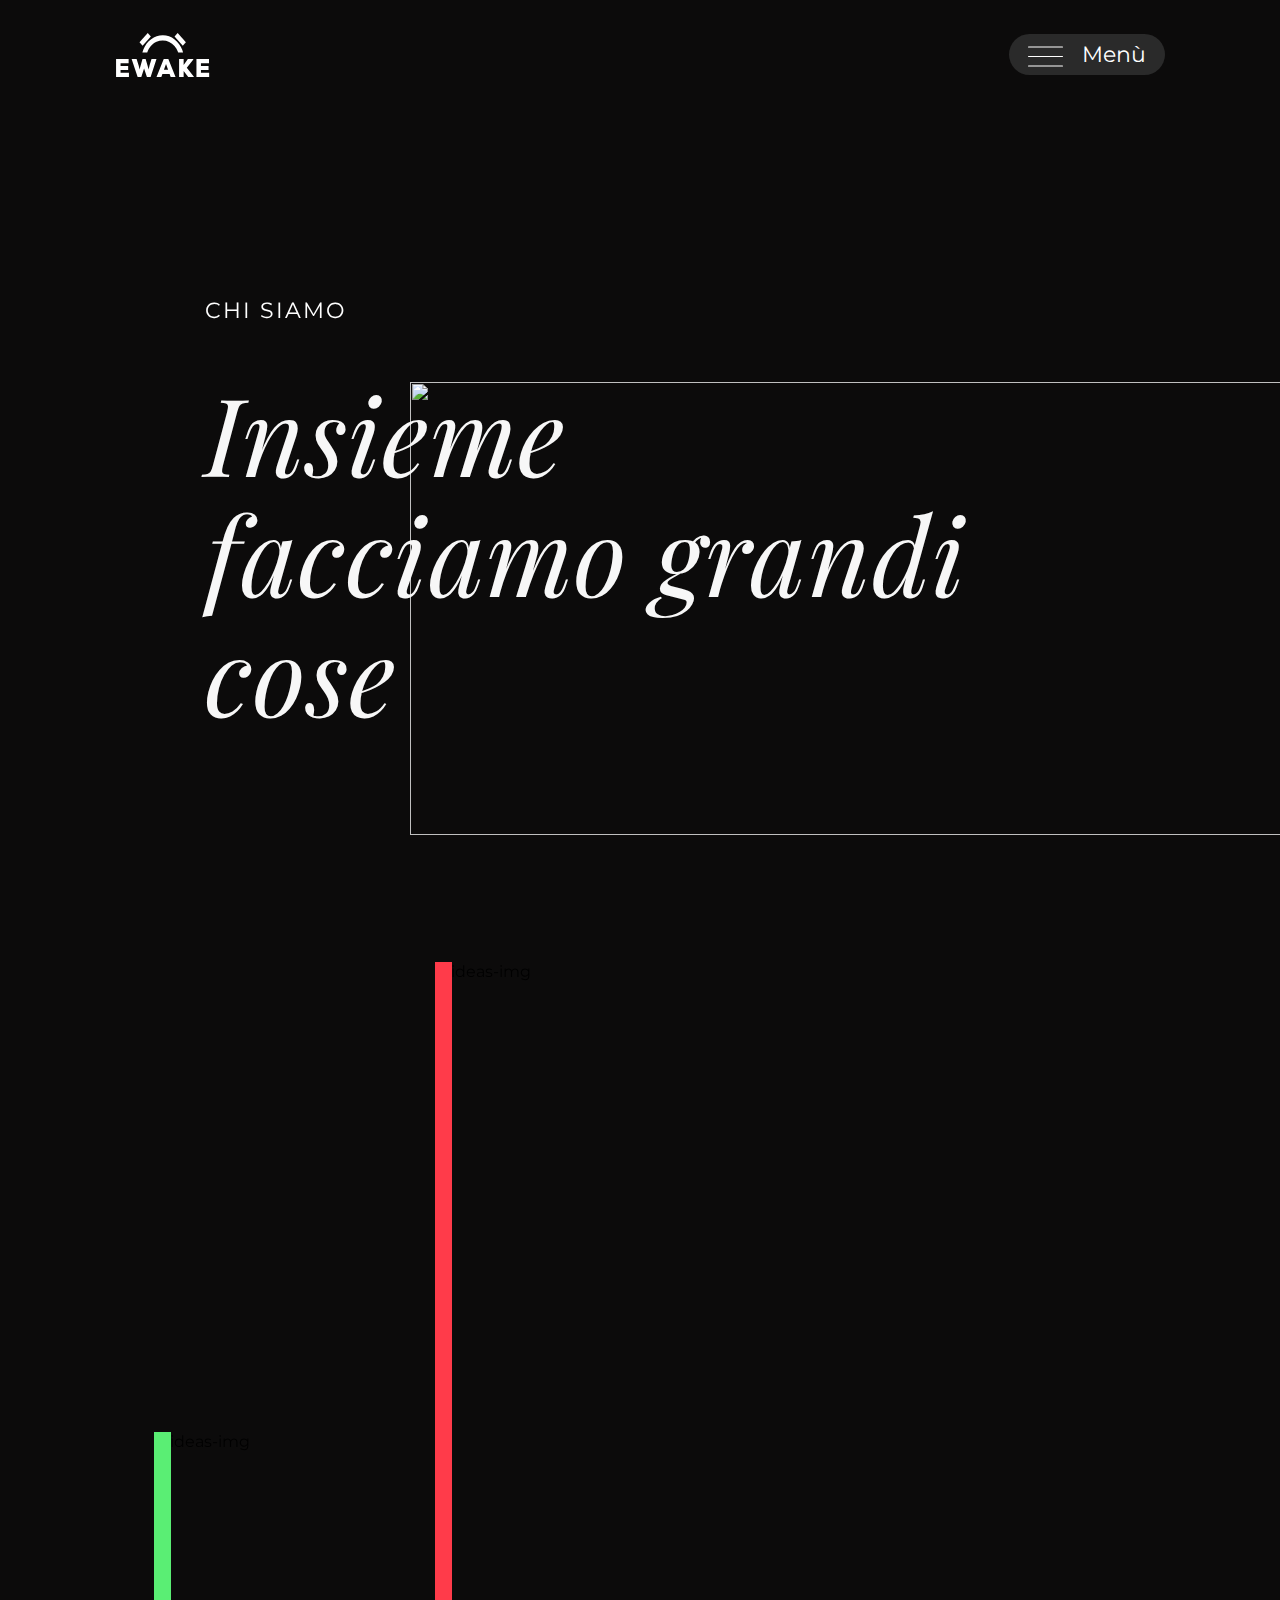
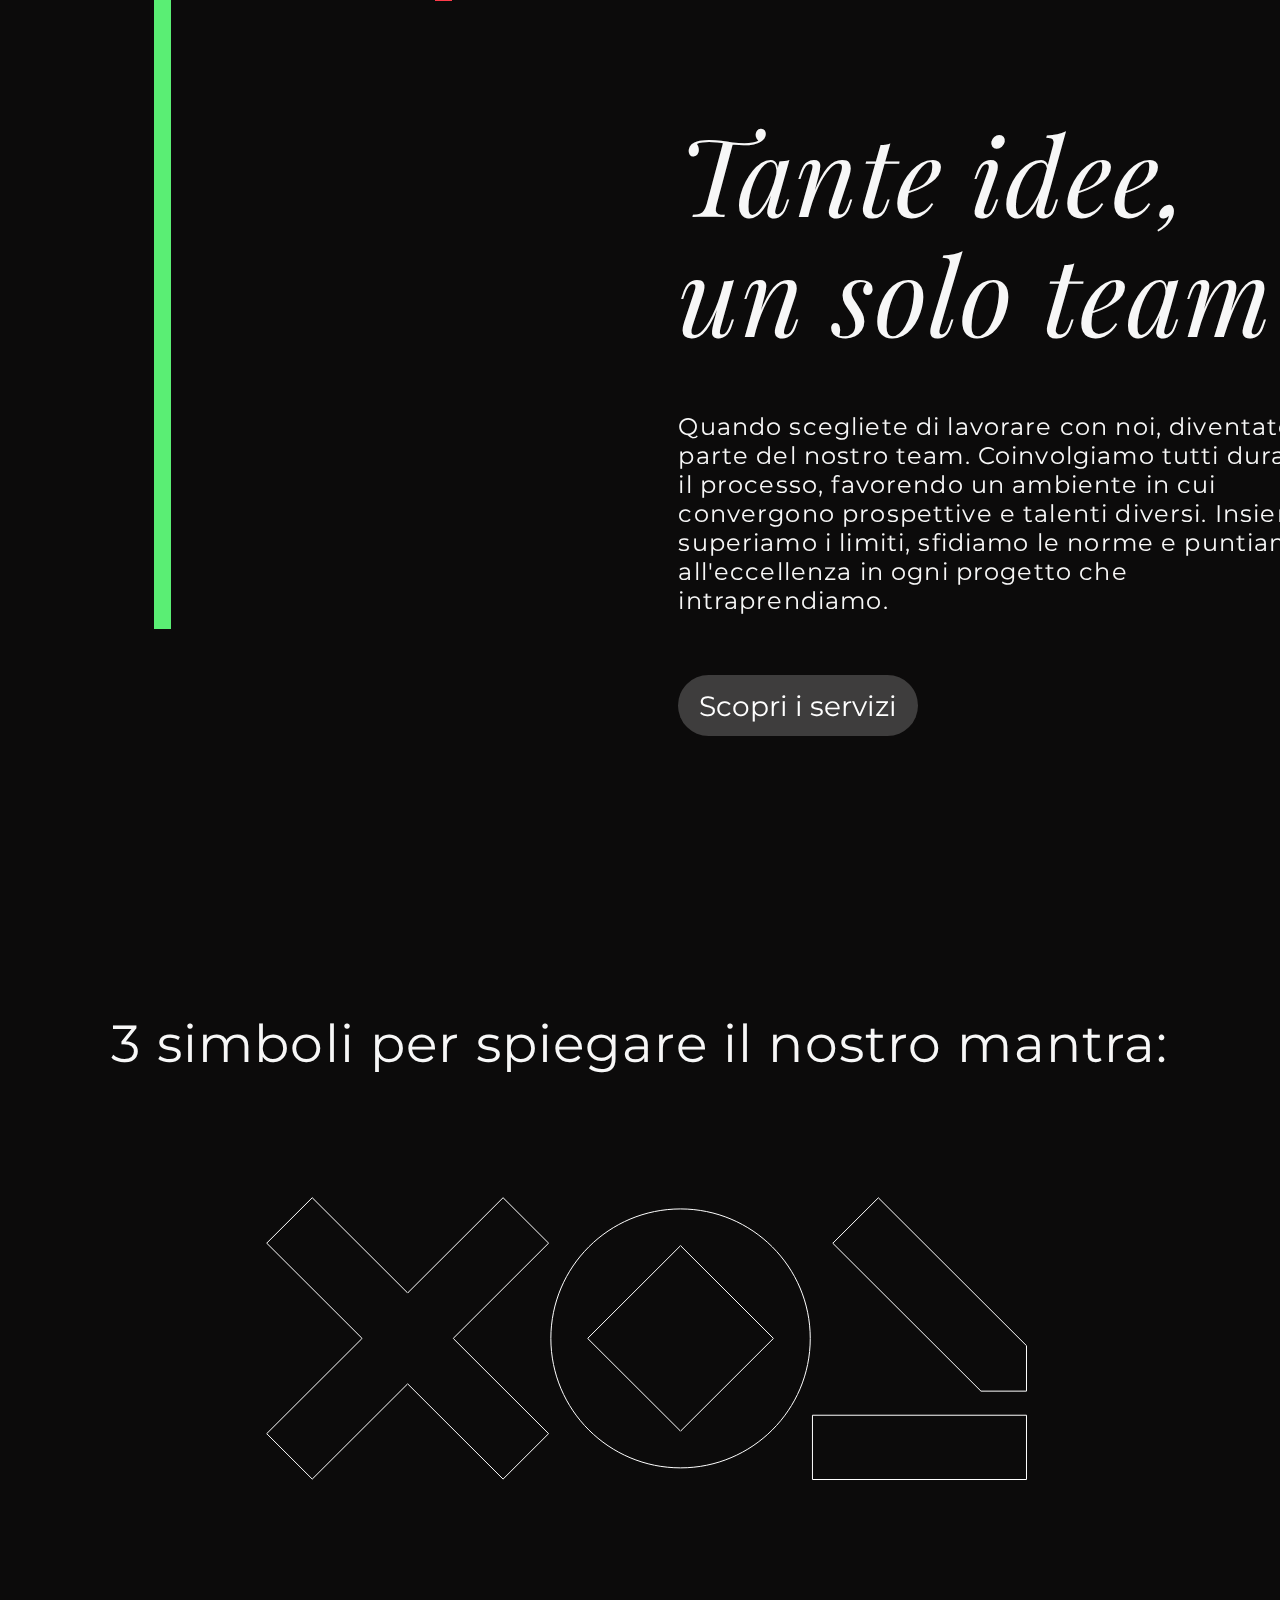
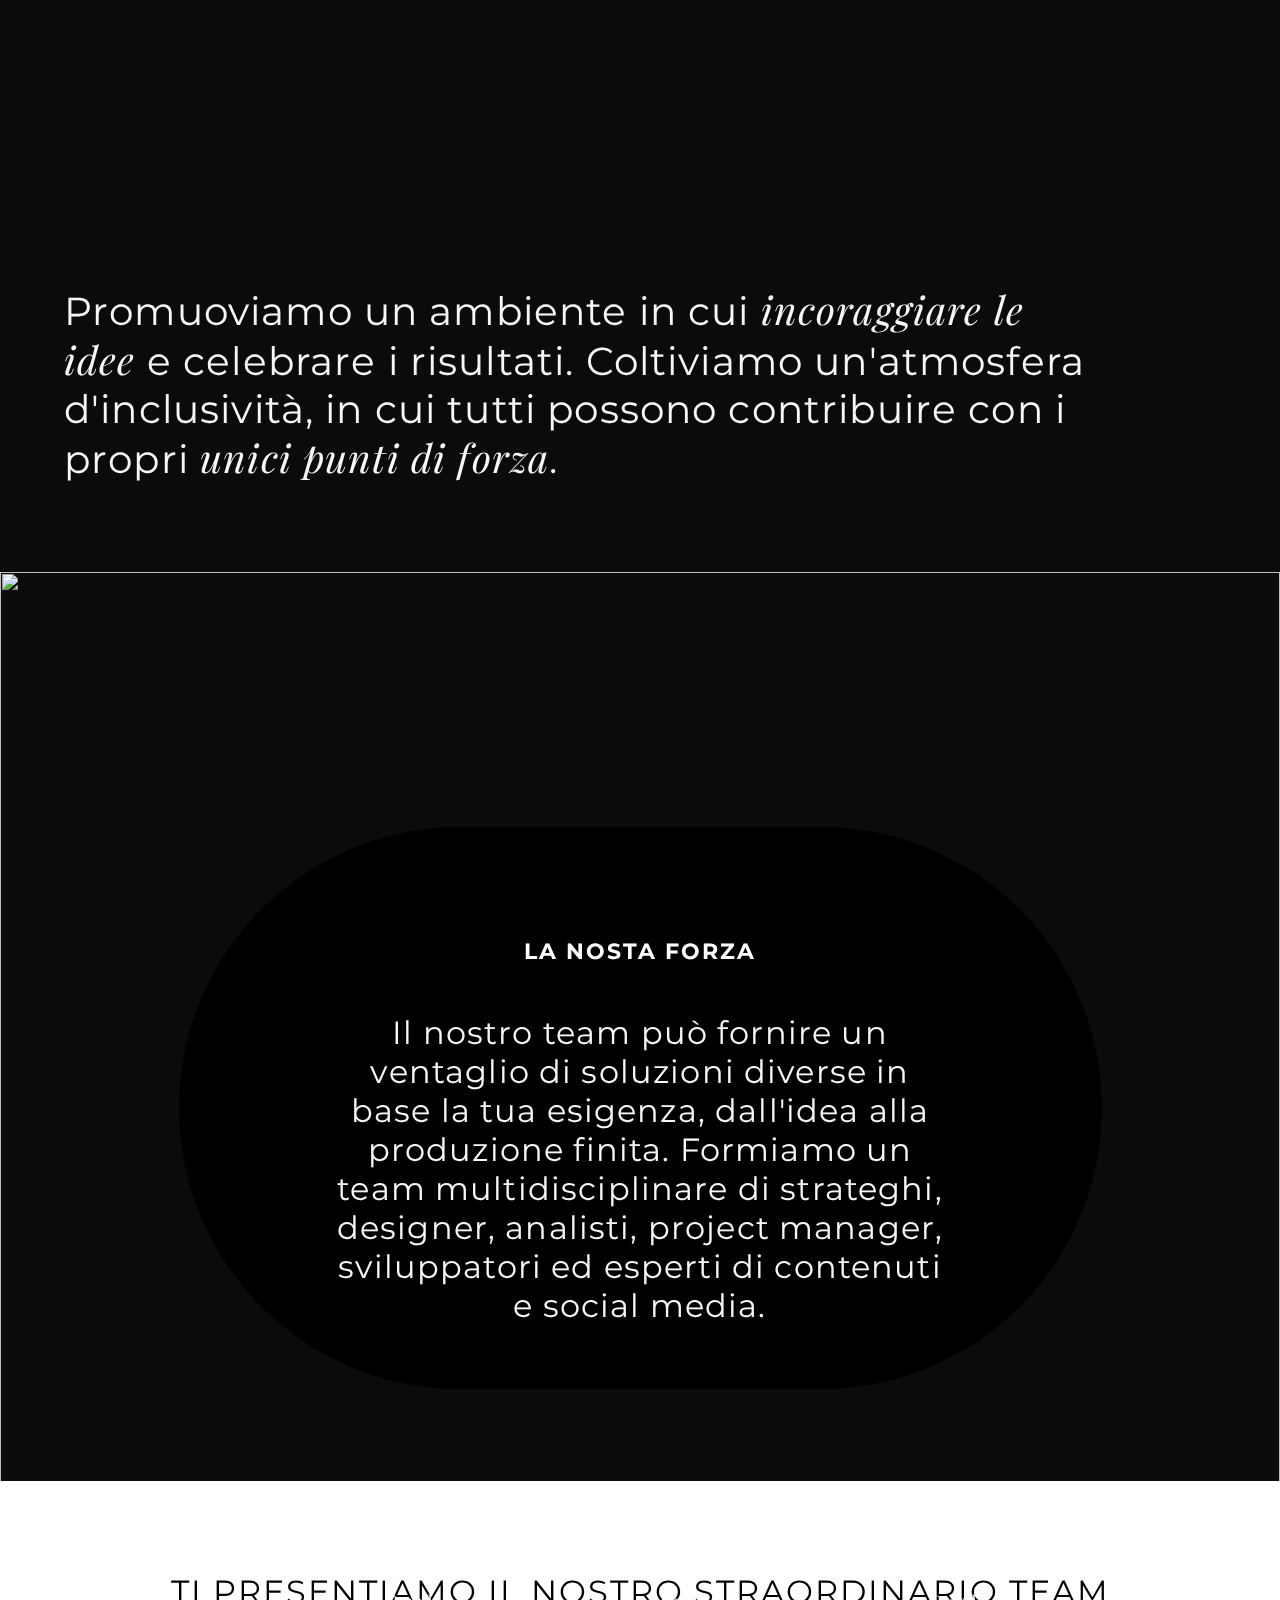
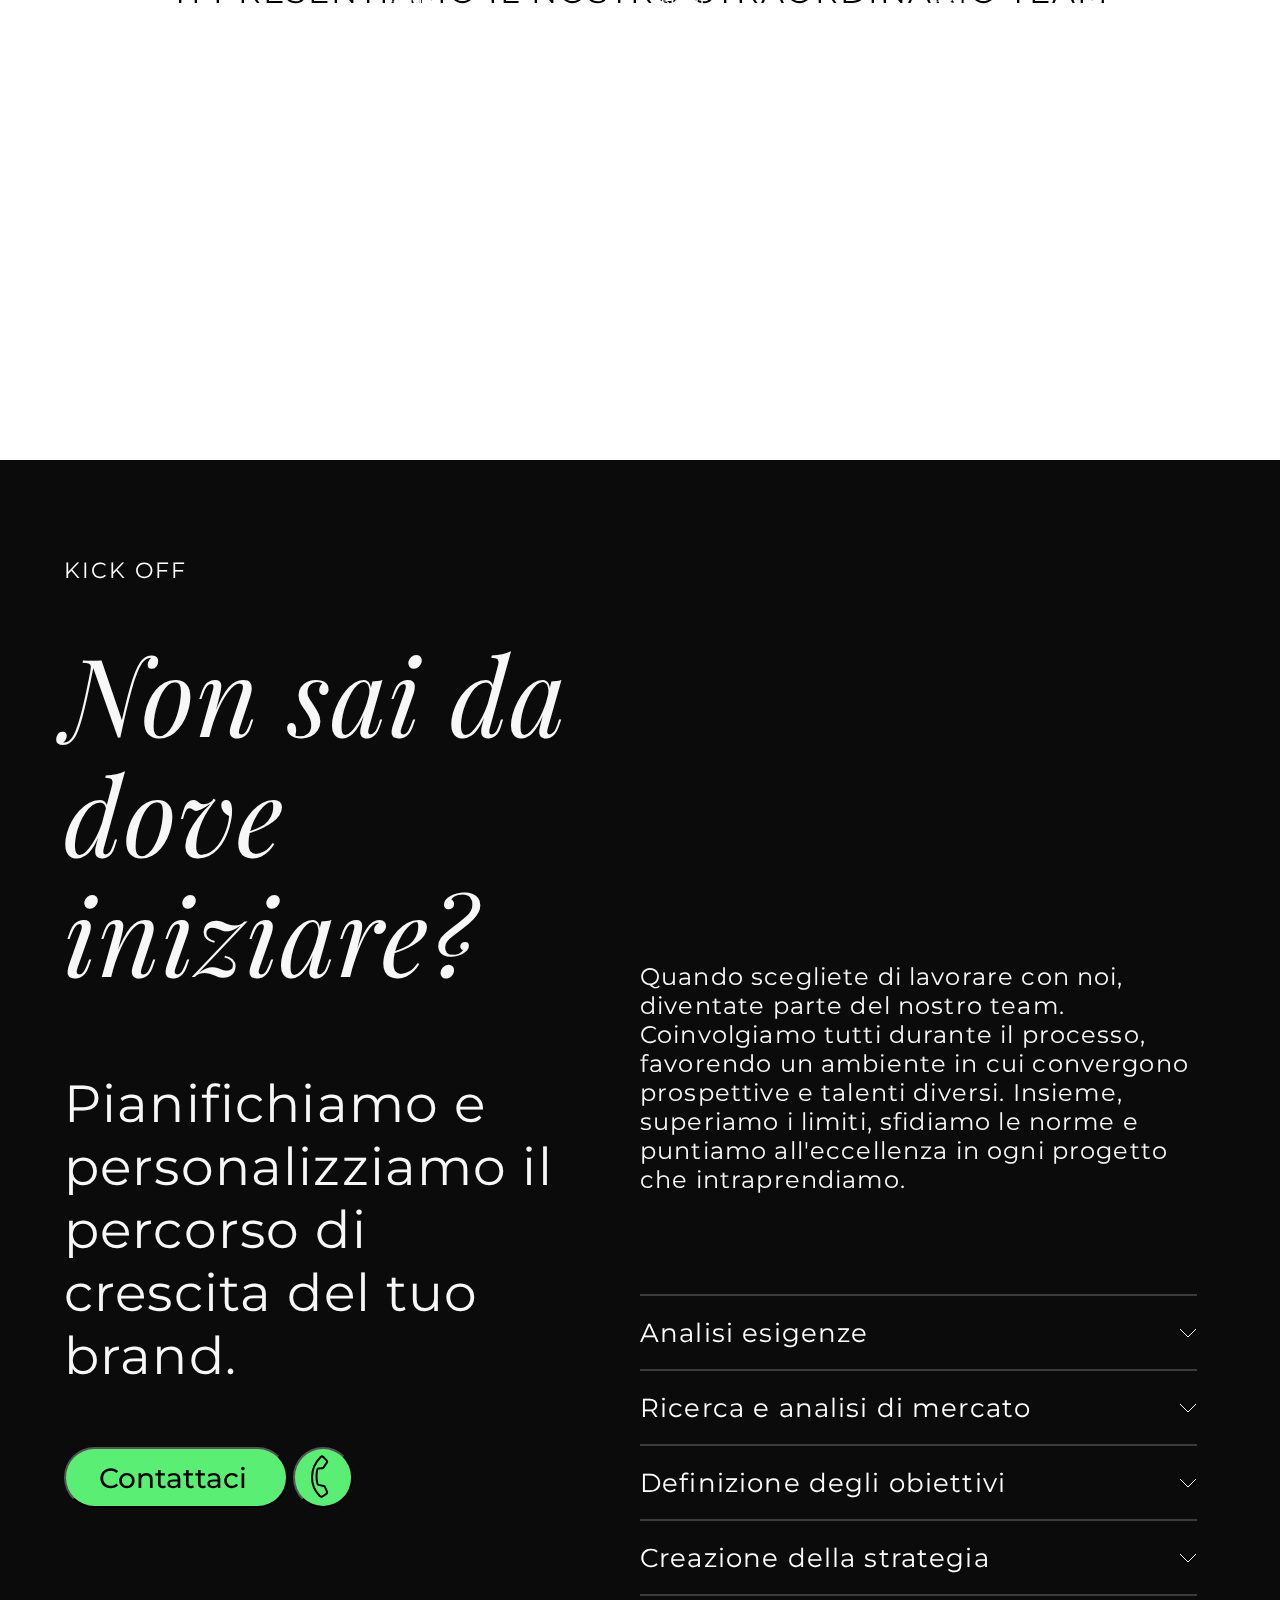
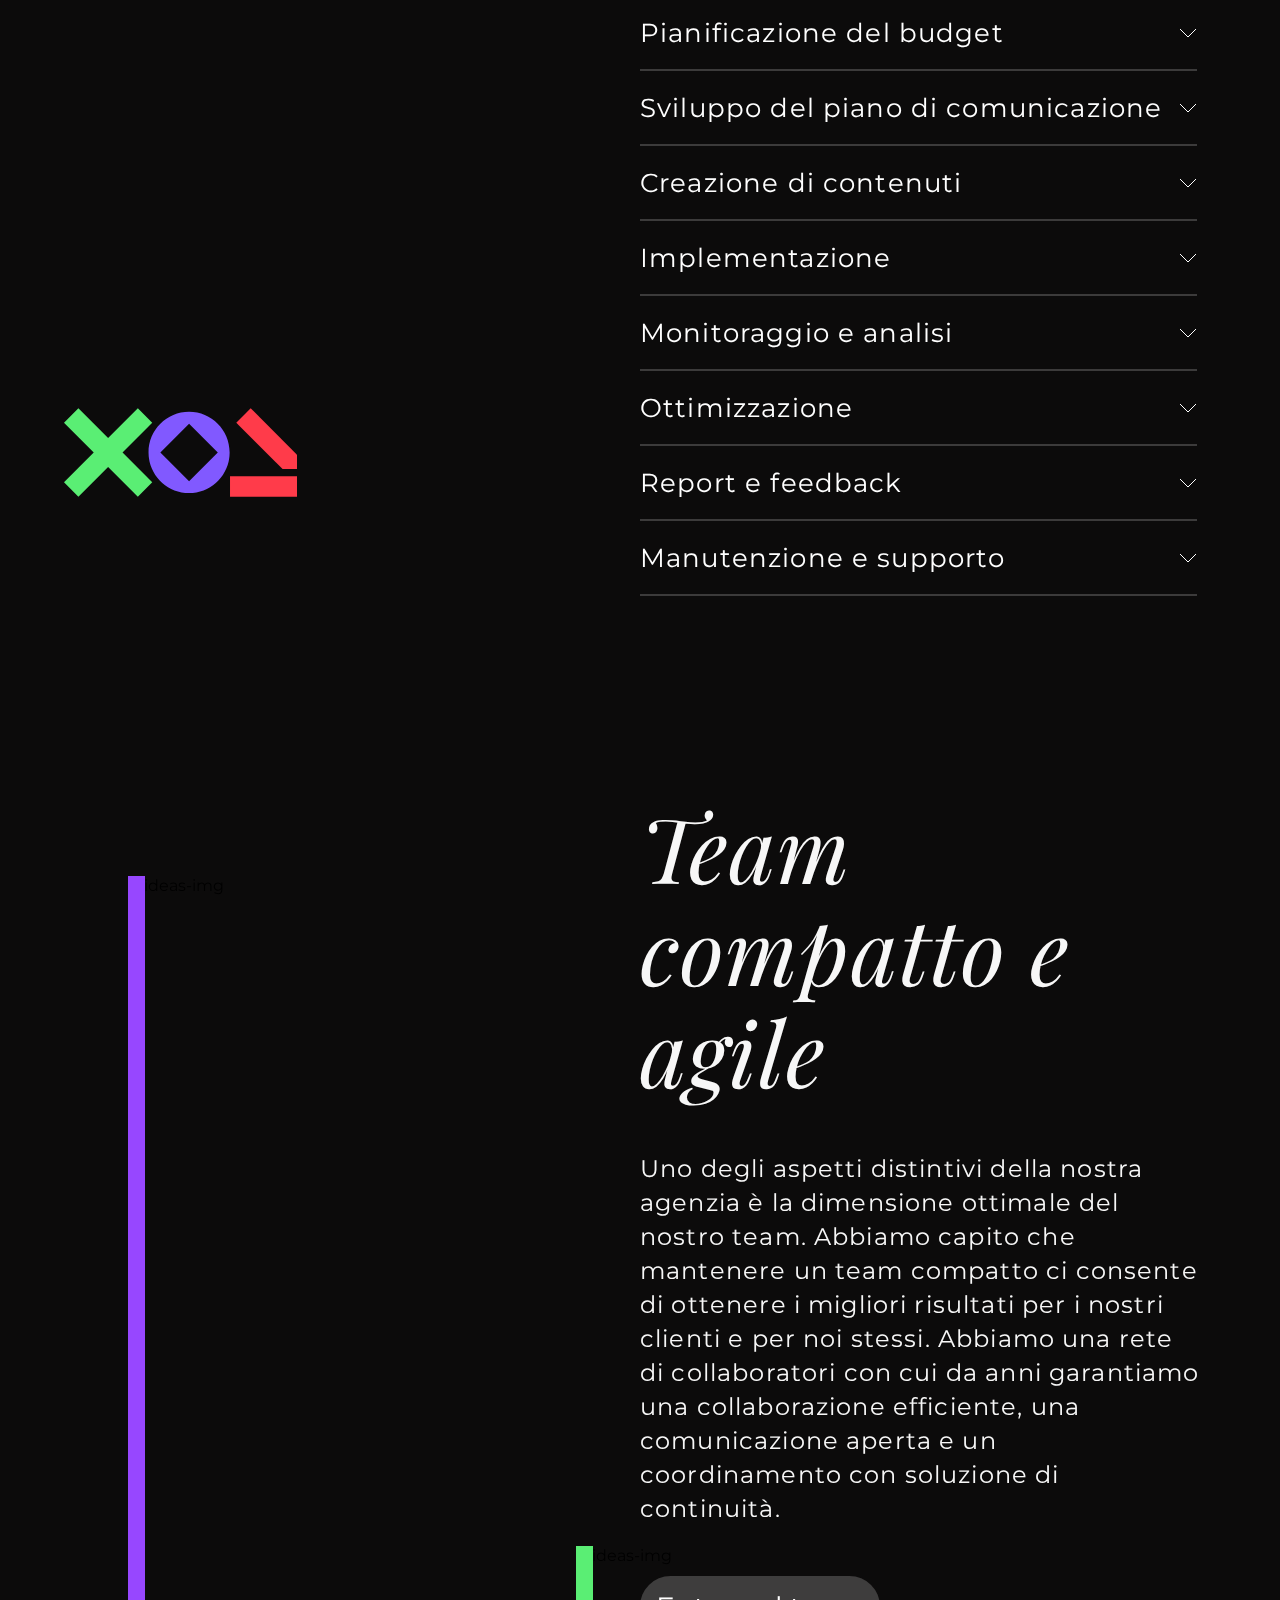
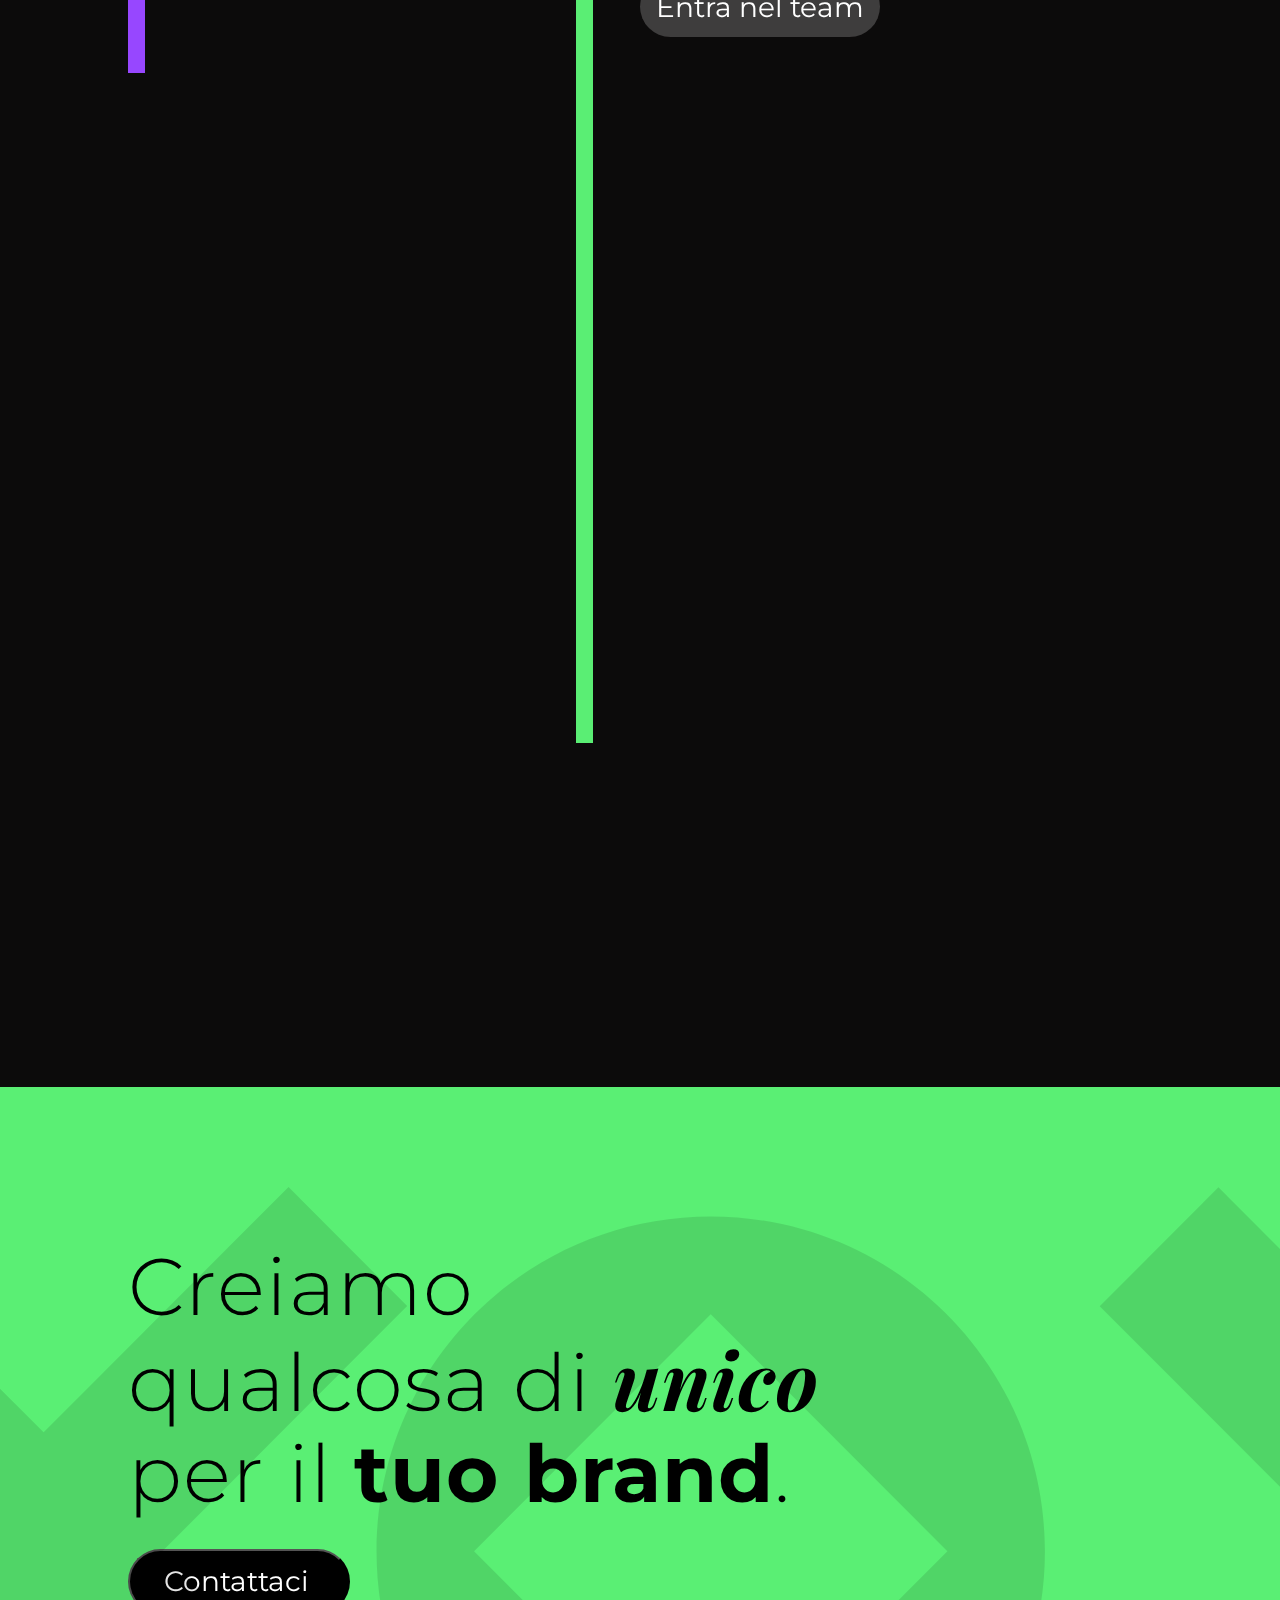
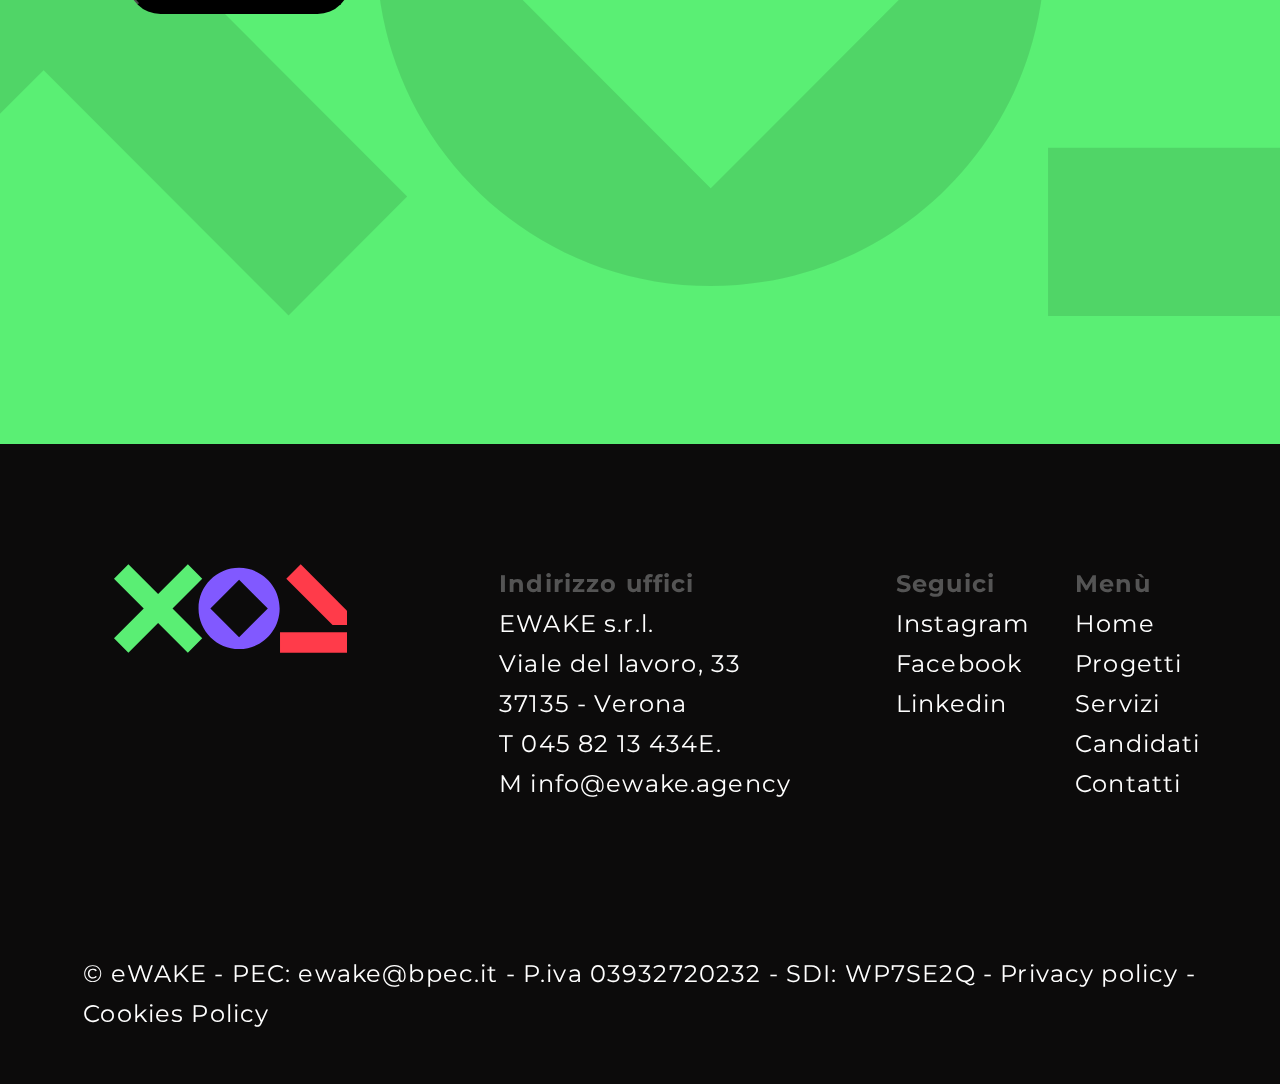
==== commit b4def55a: "join-team" ====
--- a/chi-siamo.html
+++ b/chi-siamo.html
@@ -84,11 +84,11 @@
     <div class="ideas-container">
         <div class="ideas-img-container">
             <div class="ideas-img-1">
-                <div class="side-color-red"></div>
+                <div class="side-color-red we-are-red"></div>
                 <img src="assets/img/ideas-1.svg" alt="ideas-img">
             </div>
             <div class="ideas-img-2">
-                <div class="side-color-green"></div>
+                <div class="side-color-green we-are-green"></div>
                 <img src="assets/img/ideas-2.svg" alt="ideas-img">
             </div>
         </div>
@@ -131,11 +131,13 @@
     </div>
 
     <div class="promote-ideas-container">
-        <p class="promote-ideas-text">
-            Promuoviamo un ambiente in cui <span class="italic-playfair">incoraggiare le idee</span> e celebrare i
-            risultati. Coltiviamo un'atmosfera d'inclusività, in cui tutti possono contribuire con i propri <span
-                class="italic-playfair">unici punti di forza</span>.
-        </p>
+        <div class="promote-ideas-text-container">
+            <p class="promote-ideas-text">
+                Promuoviamo un ambiente in cui <span class="italic-playfair">incoraggiare le idee</span> e celebrare i
+                risultati. Coltiviamo un'atmosfera d'inclusività, in cui tutti possono contribuire con i propri <span
+                    class="italic-playfair">unici punti di forza</span>.
+            </p>
+        </div>
         <div class="promote-ideas-img">
             <img src="assets/img/promote-ideas-1.svg" alt="">
         </div>
@@ -249,76 +251,112 @@
                 <div class="kick-off-detail">
                     <p>Analisi esigenze</p>
                     <svg width="18" height="10" viewBox="0 0 18 10" fill="none" xmlns="http://www.w3.org/2000/svg">
-                        <path d="M1 1L9 9L17 1" stroke="white"/>
+                        <path d="M1 1L9 9L17 1" stroke="white" />
                     </svg>
                 </div>
                 <div class="kick-off-detail">
                     <p>Ricerca e analisi di mercato</p>
                     <svg width="18" height="10" viewBox="0 0 18 10" fill="none" xmlns="http://www.w3.org/2000/svg">
-                        <path d="M1 1L9 9L17 1" stroke="white"/>
+                        <path d="M1 1L9 9L17 1" stroke="white" />
                     </svg>
                 </div>
                 <div class="kick-off-detail">
                     <p>Definizione degli obiettivi</p>
                     <svg width="18" height="10" viewBox="0 0 18 10" fill="none" xmlns="http://www.w3.org/2000/svg">
-                        <path d="M1 1L9 9L17 1" stroke="white"/>
+                        <path d="M1 1L9 9L17 1" stroke="white" />
                     </svg>
                 </div>
                 <div class="kick-off-detail">
                     <p>Creazione della strategia</p>
                     <svg width="18" height="10" viewBox="0 0 18 10" fill="none" xmlns="http://www.w3.org/2000/svg">
-                        <path d="M1 1L9 9L17 1" stroke="white"/>
+                        <path d="M1 1L9 9L17 1" stroke="white" />
                     </svg>
                 </div>
                 <div class="kick-off-detail">
                     <p>Pianificazione del budget</p>
                     <svg width="18" height="10" viewBox="0 0 18 10" fill="none" xmlns="http://www.w3.org/2000/svg">
-                        <path d="M1 1L9 9L17 1" stroke="white"/>
+                        <path d="M1 1L9 9L17 1" stroke="white" />
                     </svg>
                 </div>
                 <div class="kick-off-detail">
                     <p>Sviluppo del piano di comunicazione</p>
                     <svg width="18" height="10" viewBox="0 0 18 10" fill="none" xmlns="http://www.w3.org/2000/svg">
-                        <path d="M1 1L9 9L17 1" stroke="white"/>
+                        <path d="M1 1L9 9L17 1" stroke="white" />
                     </svg>
                 </div>
                 <div class="kick-off-detail">
                     <p>Creazione di contenuti</p>
                     <svg width="18" height="10" viewBox="0 0 18 10" fill="none" xmlns="http://www.w3.org/2000/svg">
-                        <path d="M1 1L9 9L17 1" stroke="white"/>
+                        <path d="M1 1L9 9L17 1" stroke="white" />
                     </svg>
                 </div>
                 <div class="kick-off-detail">
                     <p>Implementazione</p>
                     <svg width="18" height="10" viewBox="0 0 18 10" fill="none" xmlns="http://www.w3.org/2000/svg">
-                        <path d="M1 1L9 9L17 1" stroke="white"/>
+                        <path d="M1 1L9 9L17 1" stroke="white" />
                     </svg>
                 </div>
                 <div class="kick-off-detail">
                     <p>Monitoraggio e analisi</p>
                     <svg width="18" height="10" viewBox="0 0 18 10" fill="none" xmlns="http://www.w3.org/2000/svg">
-                        <path d="M1 1L9 9L17 1" stroke="white"/>
+                        <path d="M1 1L9 9L17 1" stroke="white" />
                     </svg>
                 </div>
                 <div class="kick-off-detail">
                     <p>Ottimizzazione</p>
                     <svg width="18" height="10" viewBox="0 0 18 10" fill="none" xmlns="http://www.w3.org/2000/svg">
-                        <path d="M1 1L9 9L17 1" stroke="white"/>
+                        <path d="M1 1L9 9L17 1" stroke="white" />
                     </svg>
                 </div>
                 <div class="kick-off-detail">
                     <p>Report e feedback</p>
                     <svg width="18" height="10" viewBox="0 0 18 10" fill="none" xmlns="http://www.w3.org/2000/svg">
-                        <path d="M1 1L9 9L17 1" stroke="white"/>
+                        <path d="M1 1L9 9L17 1" stroke="white" />
                     </svg>
                 </div>
                 <div class="kick-off-detail">
                     <p>Manutenzione e supporto</p>
                     <svg width="18" height="10" viewBox="0 0 18 10" fill="none" xmlns="http://www.w3.org/2000/svg">
-                        <path d="M1 1L9 9L17 1" stroke="white"/>
-                    </svg>
-                </div>
-            </div>
+                        <path d="M1 1L9 9L17 1" stroke="white" />
+                    </svg>
+                </div>
+            </div>
+        </div>
+    </div>
+
+    <div class="join-team-container">
+        <div class="join-team-imgs">
+            <div class="join-team-img-1">
+                <div class="side-color-purple"></div>
+                <img src="assets/img/about-us-1.svg" alt="ideas-img">
+            </div>
+            <div class="join-team-img-2">
+                <div class="side-color-green"></div>
+                <img src="assets/img/about-us-2.svg" alt="ideas-img">
+            </div>
+        </div>
+        <div class="join-team">
+            <p class="join-team-title">Team compatto e agile</p>
+            <p class="join-team-text">
+                Uno degli aspetti distintivi della nostra agenzia è la dimensione ottimale del nostro team. Abbiamo
+                capito che mantenere un team compatto ci consente di ottenere i migliori risultati per i nostri clienti
+                e per noi stessi. Abbiamo una rete di collaboratori con cui da anni garantiamo una collaborazione
+                efficiente, una comunicazione aperta e un coordinamento con soluzione di continuità.
+            </p>
+            <button class="join-team-button">Entra nel team</button>
+        </div>
+    </div>
+
+    <div class="contact-us-container">
+        <div class="xo-bg">
+            <img src="assets/img/xo-bg.svg" alt="xo-bg">
+        </div>
+        <div class="contact-us col-phone">
+            <p class="contact-us-text">
+                Creiamo qualcosa di <span class="italic-playfair bold-text">unico</span> per il <span
+                    class="bold-text">tuo brand</span>.
+            </p>
+            <button class="contact-us-button-blk">Contattaci</button>
         </div>
     </div>
 
--- a/css/chi-siamo.css
+++ b/css/chi-siamo.css
@@ -52,7 +52,7 @@
     width: 974px;
     height: 639px;
     margin-top: 230px;
-    margin-left: 41%; 
+    margin-left: 34%;
 }
 
 .ideas-img-2 {
@@ -60,16 +60,16 @@
     width: 591px;
     height: 856px;
     margin-top: 700px;
-    margin-left: 21%;
+    margin-left: 12%;
     z-index: 3;
 }
 
-.side-color-red {
+.we-are-red {
     width: 17px;
     height: 639px;
 }
 
-.side-color-green {
+.we-are-green {
     width: 19px;
     height: 856px;
 }
@@ -88,7 +88,7 @@
     width: 666px;
     height: 632px;
     margin-top: 980px;
-    margin-left: 61%;
+    margin-left: 53%;
 }
 
 .ideas-title {
@@ -136,6 +136,9 @@
 .symbols-meaning-container {
     width: 100%;
     margin-top: 1880px;
+    display: flex;
+    flex-direction: column;
+    align-items: center;
 }
 
 .symbol-meaning-title {
@@ -151,10 +154,9 @@
 }
 
 .symbols {
-    margin-top: 130px;
+    margin-top: 20px;
     width: 749px;
     height: 490px;
-    margin-left: 20%;
     display: flex;
     align-items: center;
 }
@@ -200,9 +202,17 @@
 .promote-ideas-container {
     width: 100%;
     margin-top: 300px;
+    display: flex;
+    flex-direction: column;
+    align-items: center;
+}
+
+.promote-ideas-text-container {
+    width: 90%;
 }
 
 .promote-ideas-text {
+    width: 90%;
     font-family: 'Montserrat';
     font-style: normal;
     font-weight: 400;
@@ -210,15 +220,15 @@
     line-height: 48px;
     letter-spacing: 1.152px;
     color: #F7F7F7;
-    width: 1278px;
 }
 
 .promote-ideas-img {
-    width: 100%;
+    width: 90%;
+    margin-top: 30px;
 }
 
 .promote-ideas-img>img {
-    width: 92%;
+    width: 100%;
     mix-blend-mode: luminosity;
 }
 
@@ -362,9 +372,14 @@
 
 .kick-off-contacts {
     width: 50%;
+    display: flex;
+    flex-direction: column;
+    align-content: flex-end;
+    flex-wrap: wrap;
 }
 
 .kick-off-txt {
+    margin-top: 50px;
     font-family: 'Montserrat';
     font-style: normal;
     font-weight: 400;
@@ -376,6 +391,7 @@
 }
 
 .kick-off-title {
+    width: 90%;
     font-family: 'Playfair Display';
     font-style: italic;
     font-weight: 400;
@@ -386,6 +402,8 @@
 }
 
 .kick-off-text {
+    margin-top: 80px;
+    width: 80%;
     font-family: 'Montserrat';
     font-style: normal;
     font-weight: 400;
@@ -396,10 +414,12 @@
 }
 
 .contact-us-buttons {
-    width: 44%;
+    margin-top: 60px;
+    width: 50%;
 }
 
 .kick-off-xo {
+    margin-top: 500px;
     width: 72%;
 }
 
@@ -409,9 +429,8 @@
 }
 
 .kick-off-details-text {
-    width: 666px;
-    height: 432px;
-
+    width: 87%;
+    margin-top: 502px;
     font-family: 'Montserrat';
     font-style: normal;
     font-weight: 400;
@@ -421,9 +440,20 @@
     color: #F7F7F7;
 }
 
+.kick-off-details-list {
+    margin-top: 100px;
+    width: 87%;
+    border-bottom: 2px solid #ffffff33;
+}
+
 .kick-off-detail {
-    /* width: 721px;
-    height: 823px; */
+    width: 100%;
+    height: 75px;
+    display: flex;
+    align-items: center;
+    justify-content: space-between;
+
+    border-top: 2px solid #ffffff33;
 }
 
 .kick-off-detail>p {
@@ -436,11 +466,96 @@
     color: #FFFFFF;
 }
 
-.kick-off-detail>svg {
-
-}
-
-
 .kick-off-details {
     width: 50%;
+}
+
+/* join-team */
+.join-team-container {
+    width: 100%;
+    margin-top: 200px;
+    display: flex;
+    padding-bottom: 950px;
+
+}
+
+.join-team-imgs {
+    width: 50%;
+}
+
+.join-team-img-1 {
+    position: absolute;
+    margin-top: 80px;
+    margin-left: 10%;
+}
+
+.join-team-img-2 {
+    position: absolute;
+    margin-top: 750px;
+    margin-left: 45%;
+}
+
+.side-color-purple {
+    width: 17px;
+    height: 797px;
+}
+
+.side-color-green {
+    width: 17px;
+    height: 797px;
+}
+
+.join-team-img-1>img {
+    mix-blend-mode: luminosity;
+    height: 797px;
+}
+
+.join-team-img-2>img {
+    mix-blend-mode: luminosity;
+    height: 799px;
+}
+
+.join-team {
+    width: 50%;
+}
+
+.join-team-title {
+    width: 80%;
+    font-family: 'Playfair Display';
+    font-style: italic;
+    font-weight: 400;
+    font-size: 90px;
+    line-height: 102px;
+    letter-spacing: 1.152px;
+    color: #F7F7F7;
+}
+
+.join-team-text {
+    margin-top: 50px;
+    width: 88%;
+    font-family: 'Montserrat';
+    font-style: normal;
+    font-weight: 400;
+    font-size: 24px;
+    line-height: 34px;
+    letter-spacing: 1.152px;
+    color: #F7F7F7;
+}
+
+.join-team-button {
+    margin-top: 50px;
+    padding: 0;
+    border: 0;
+    background: #3E3D3D;
+    border-radius: 48.5px;
+    width: 240px;
+    height: 61px;
+
+    font-family: 'Montserrat';
+    font-style: normal;
+    font-weight: 400;
+    font-size: 28px;
+    line-height: 34px;
+    text-align: center;
+    color: #FFFFFF;
 }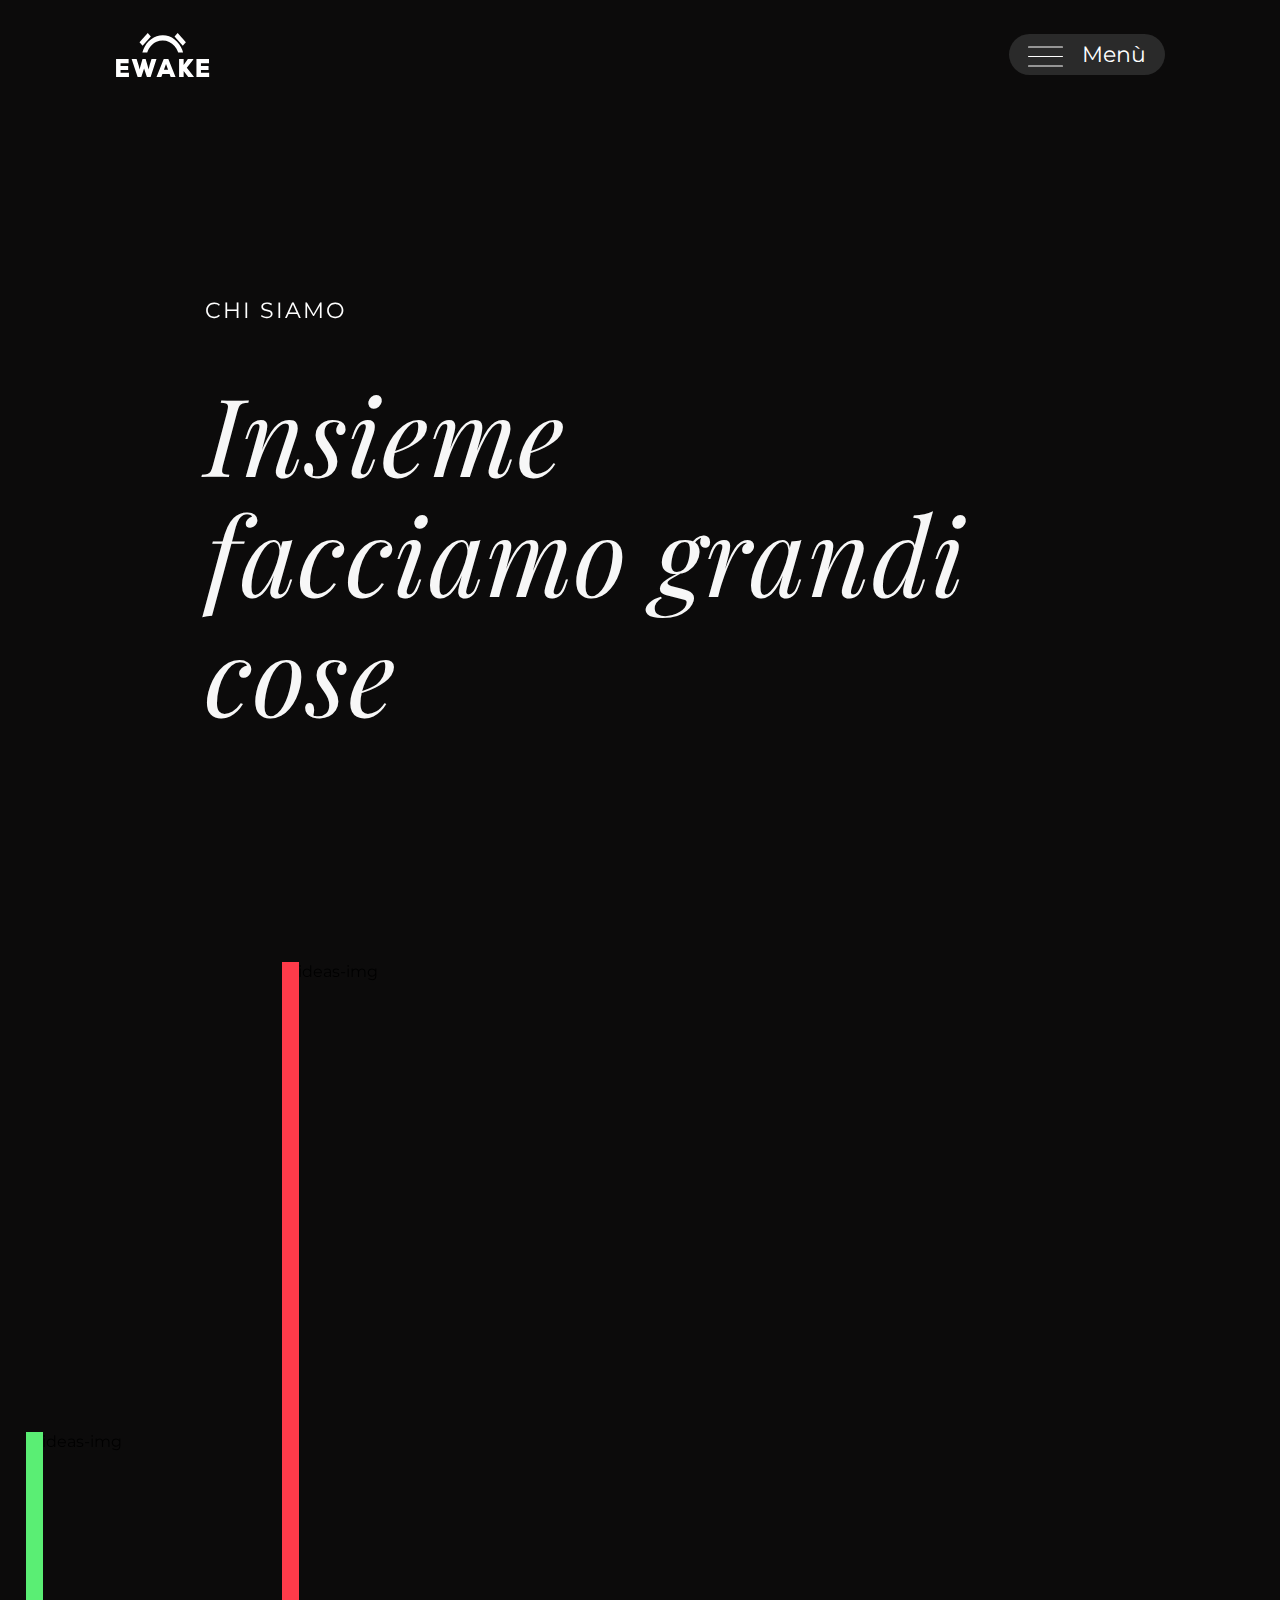
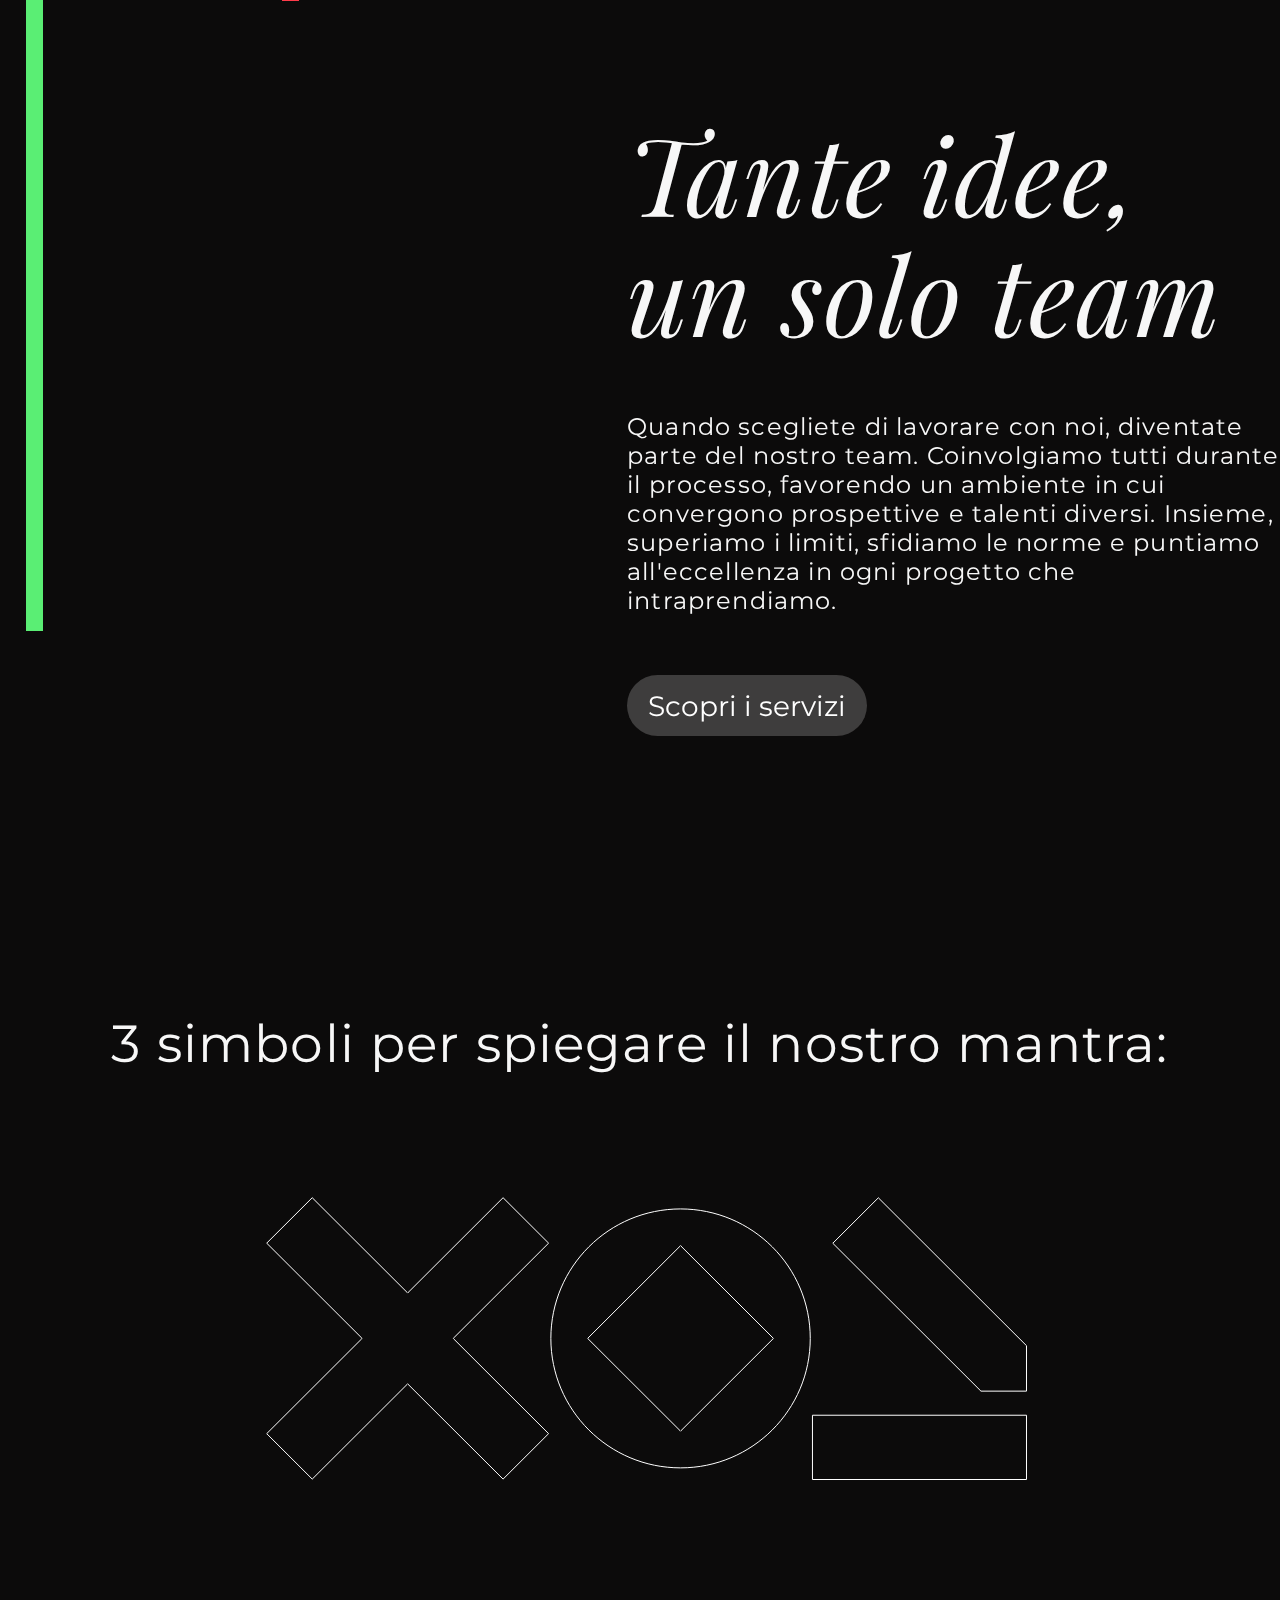
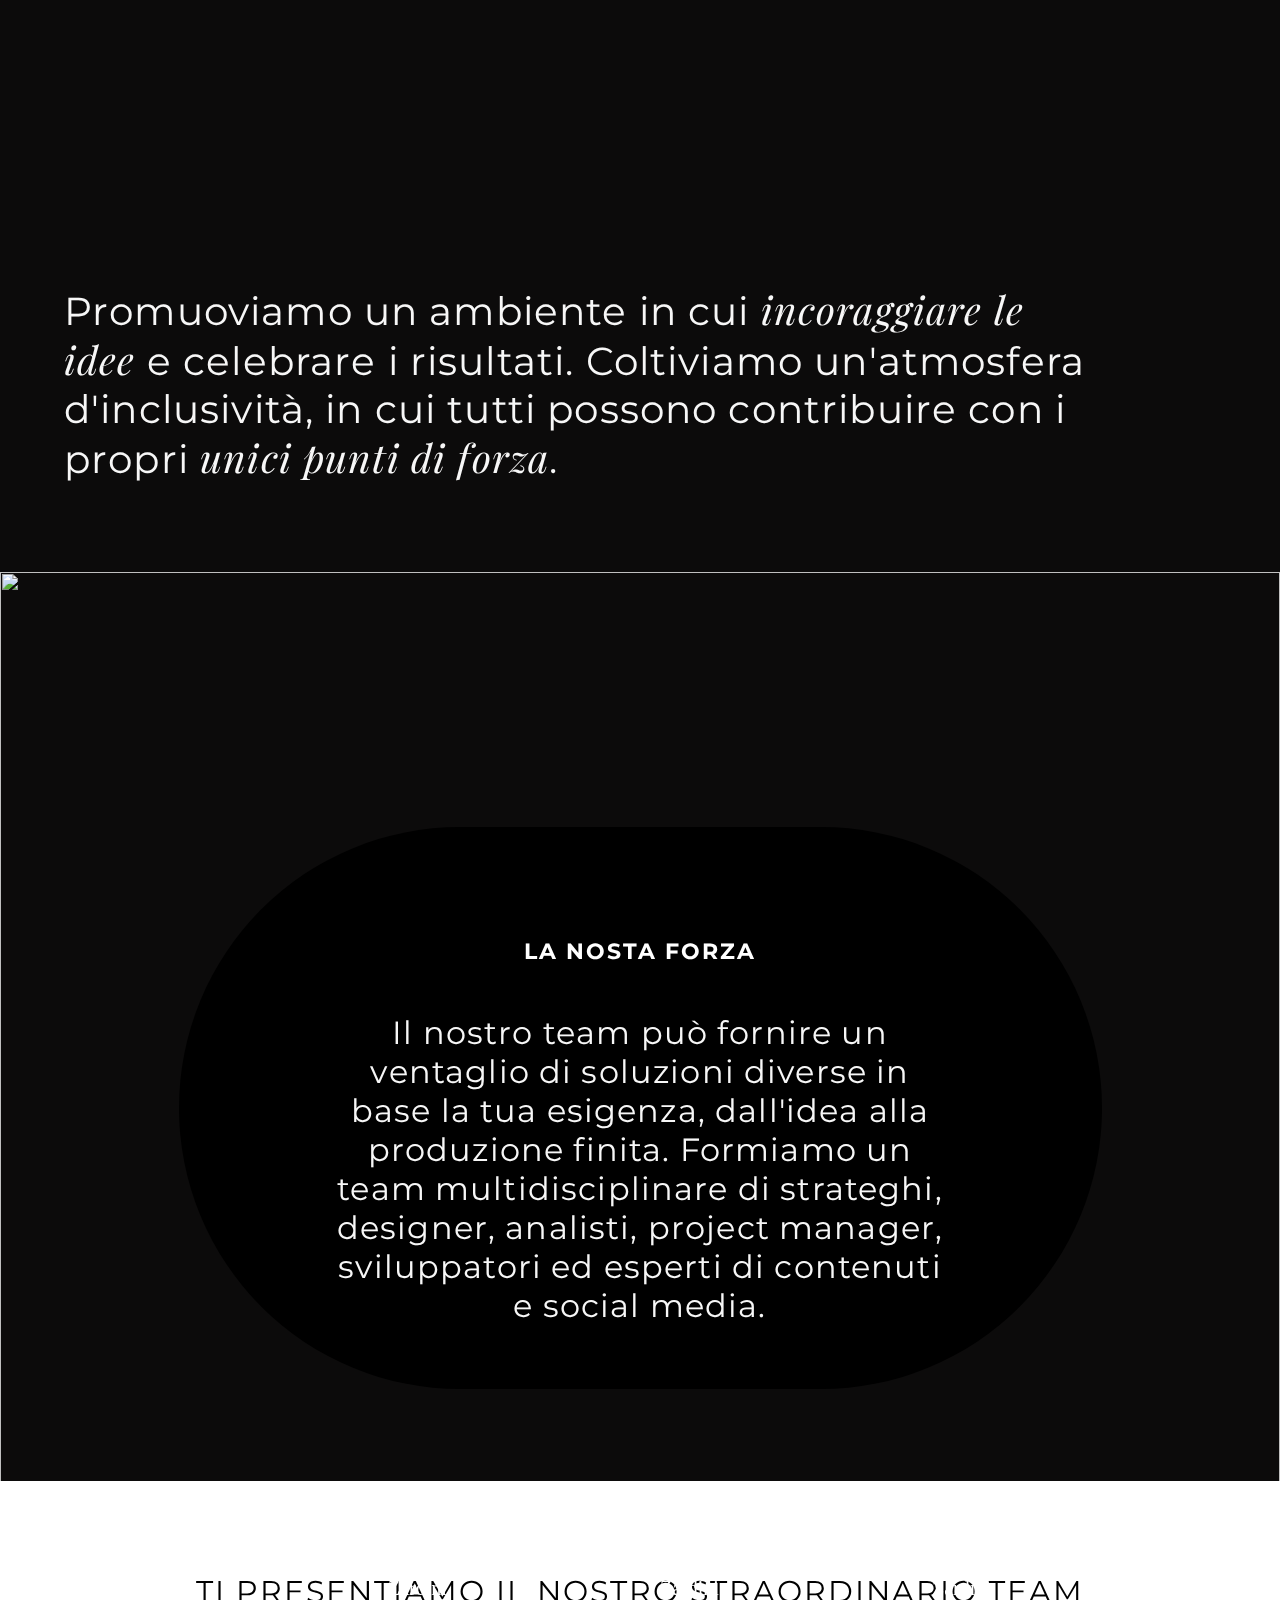
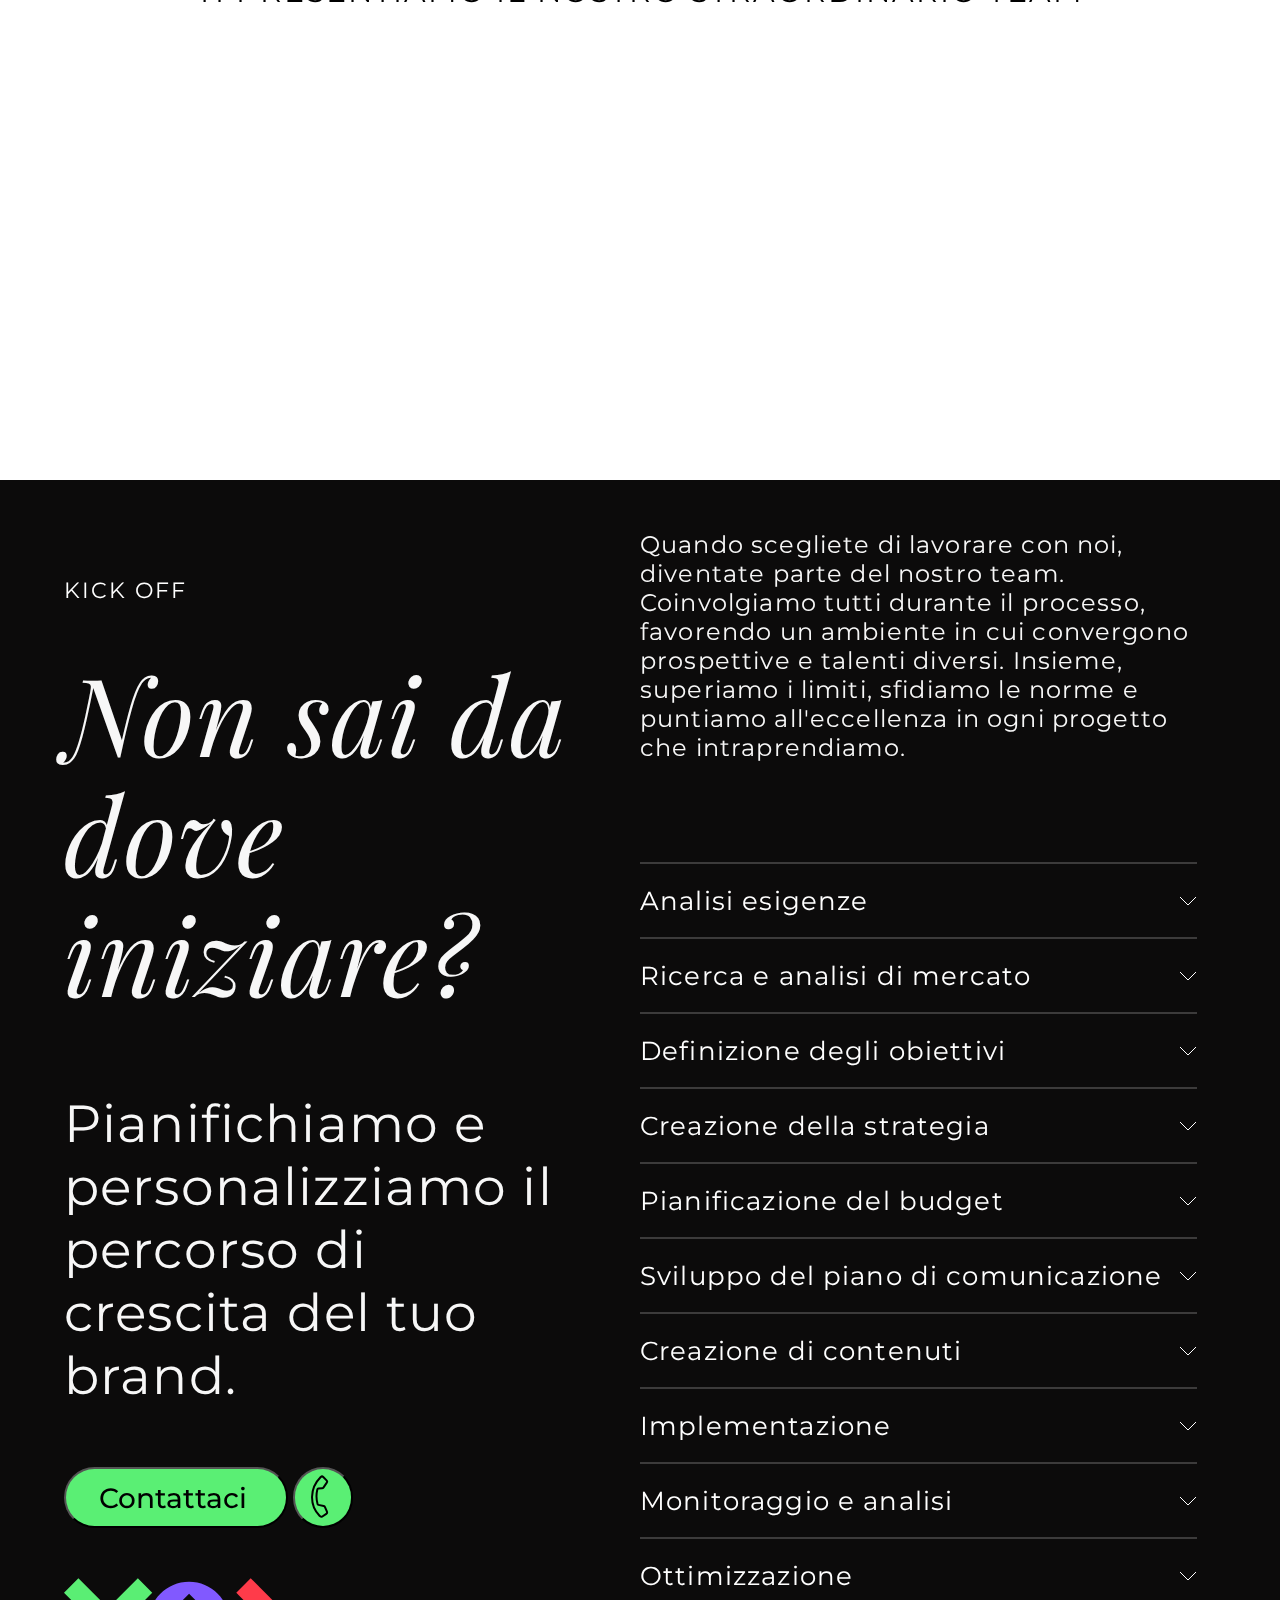
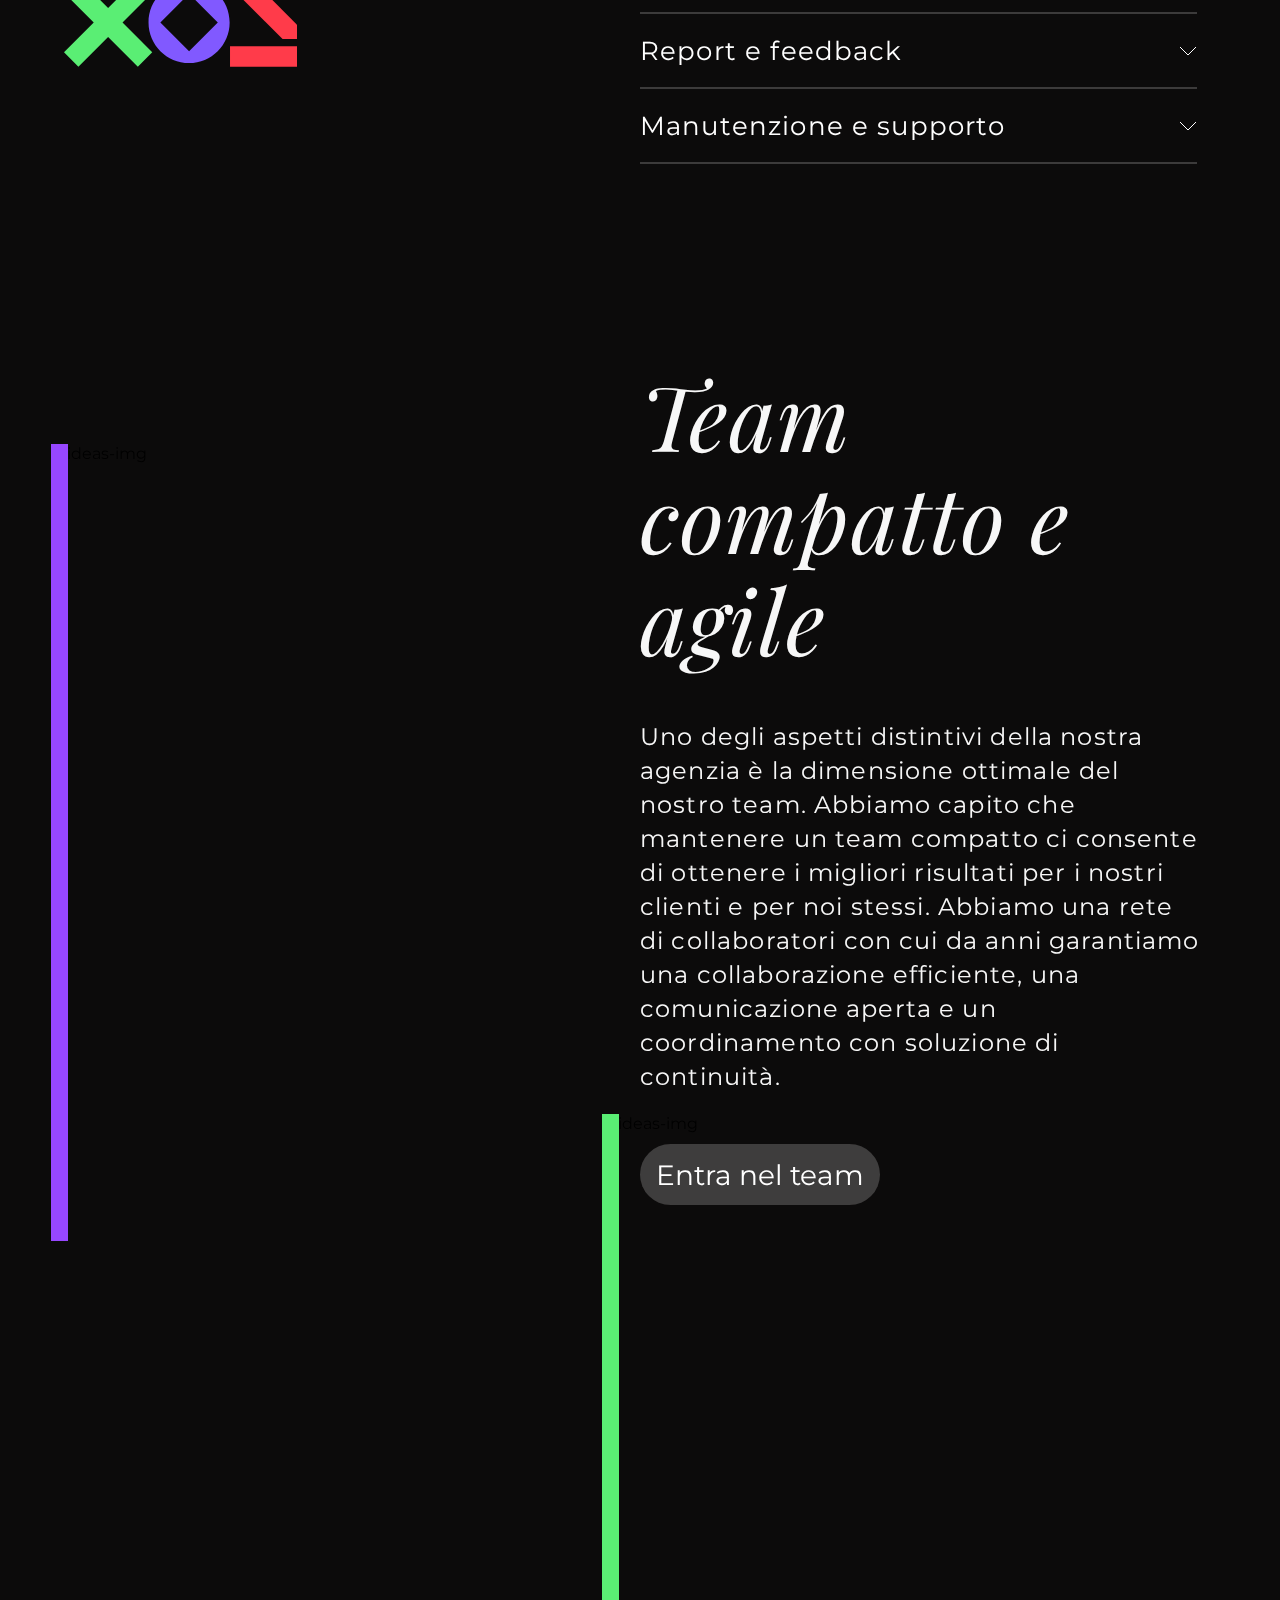
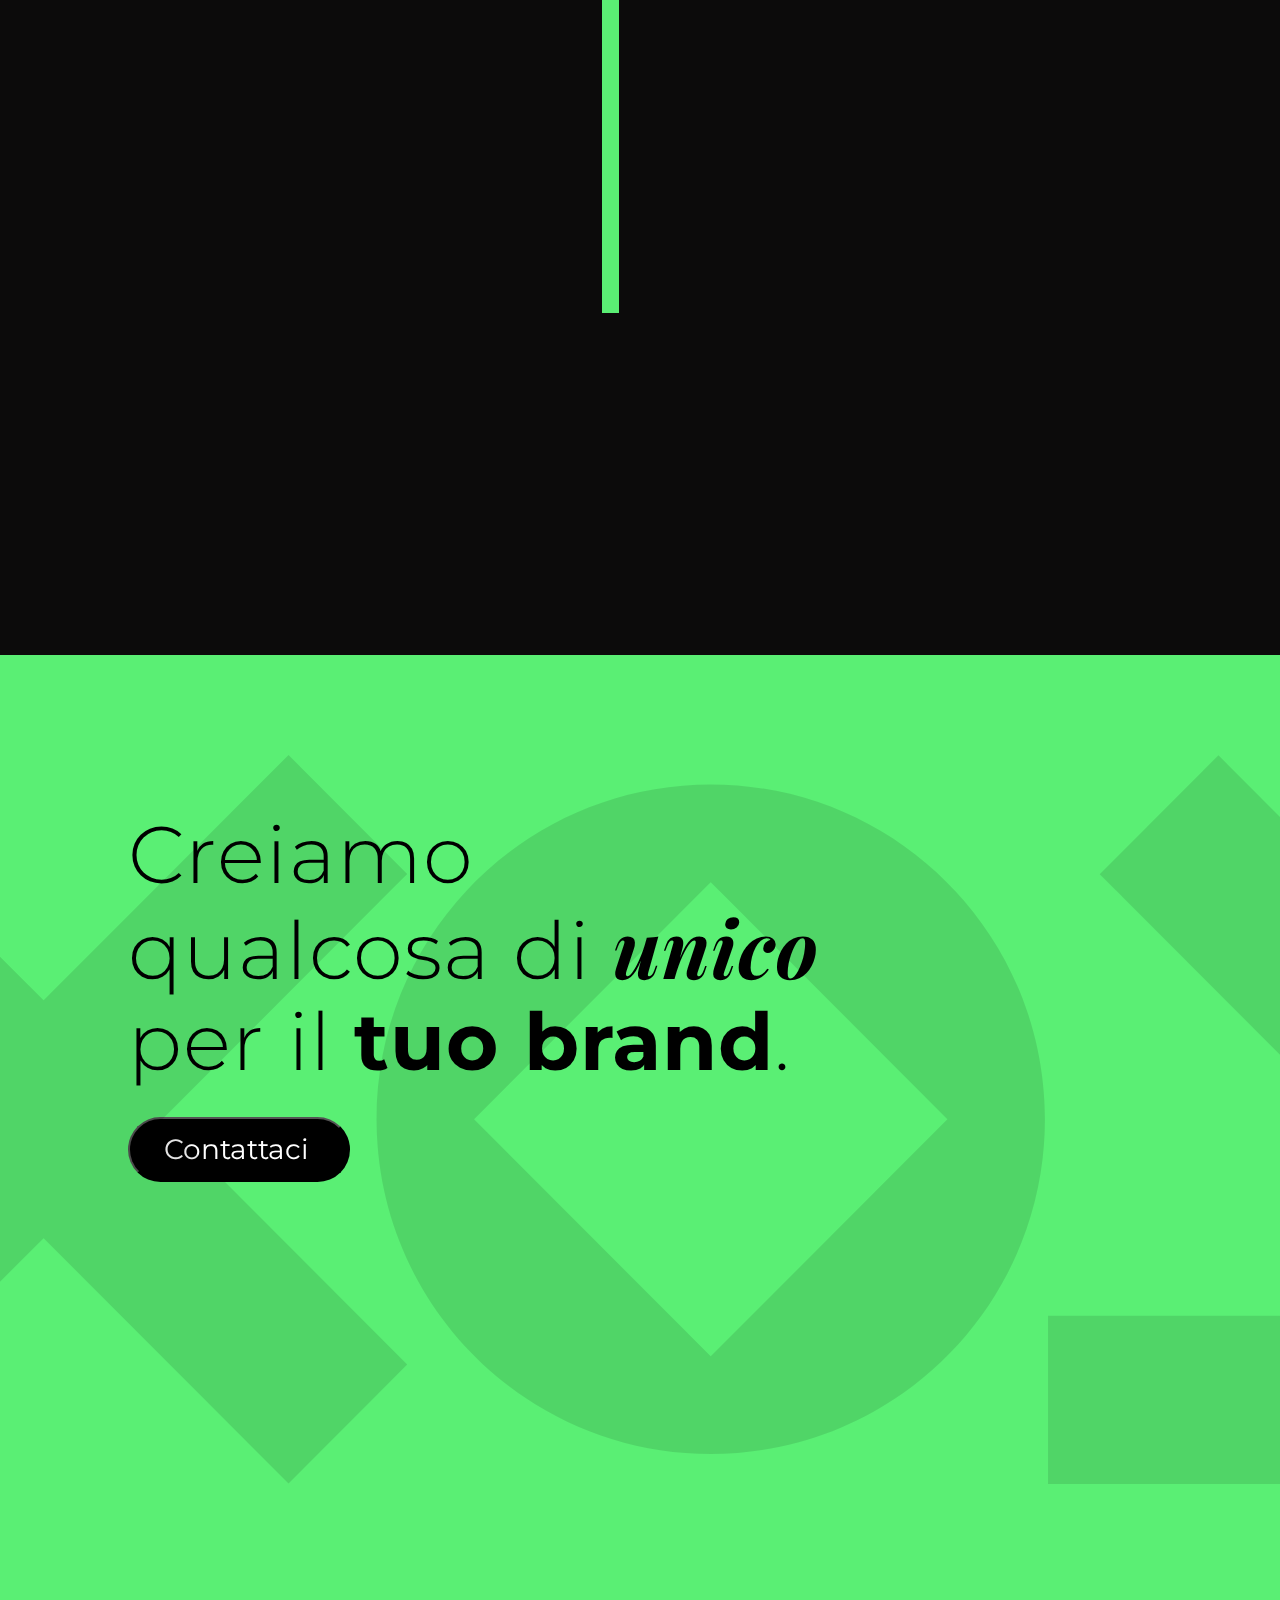
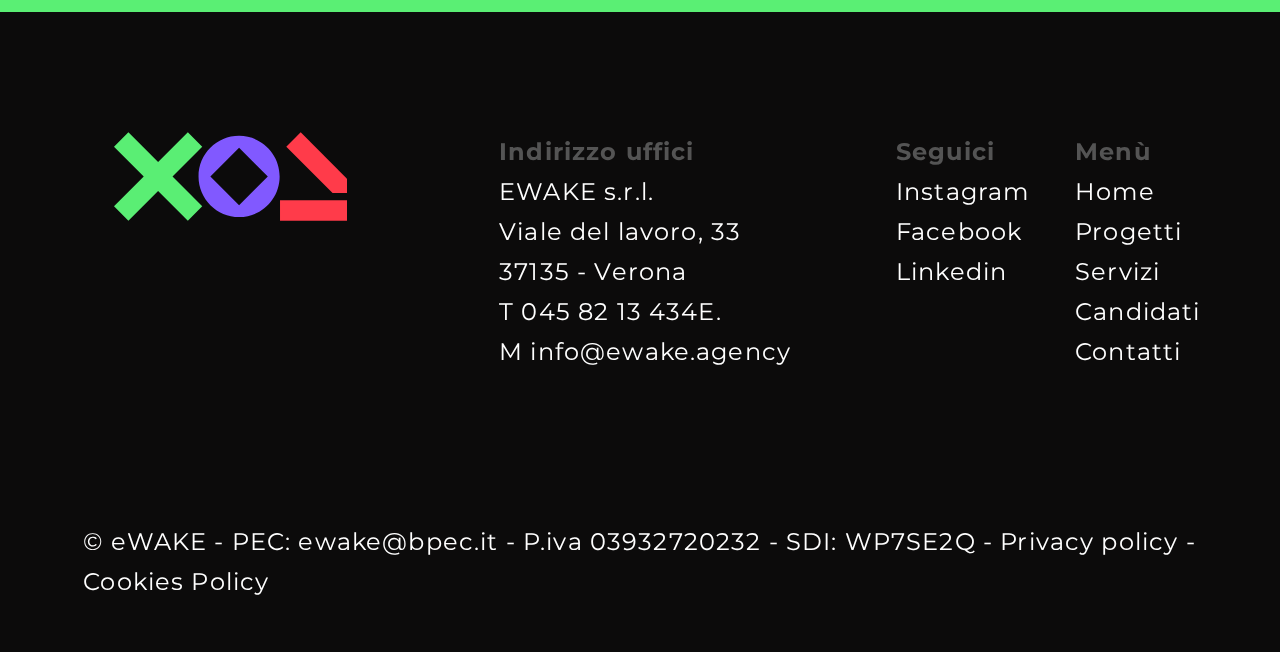
==== commit 0703a6f7: "chi-siamo responsive" ====
--- a/chi-siamo.html
+++ b/chi-siamo.html
@@ -75,14 +75,14 @@
         </div>
     </div>
 
-    <div class="we-are-container">
+    <div class="we-are-container col-phone">
         <p class="we-are-title">CHI SIAMO</p>
         <p class="we-are-text">Insieme facciamo grandi cose</p>
         <img src="assets/img/we-are-img.svg" alt="" class="we-are-img">
     </div>
 
     <div class="ideas-container">
-        <div class="ideas-img-container">
+        <div class="ideas-img-container col-phone">
             <div class="ideas-img-1">
                 <div class="side-color-red we-are-red"></div>
                 <img src="assets/img/ideas-1.svg" alt="ideas-img">
@@ -92,7 +92,7 @@
                 <img src="assets/img/ideas-2.svg" alt="ideas-img">
             </div>
         </div>
-        <div class="ideas-text-container">
+        <div class="ideas-text-container col-phone">
             <p class="ideas-title">Tante idee, un solo team</p>
             <p class="ideas-text">
                 Quando scegliete di lavorare con noi, diventate parte del nostro team.
@@ -105,7 +105,7 @@
         </div>
     </div>
 
-    <div class="symbols-meaning-container">
+    <div class="symbols-meaning-container col-phone">
         <p class="symbol-meaning-title">3 simboli per spiegare il nostro mantra:</p>
         <div class="symbols">
             <div class="x">
@@ -130,7 +130,7 @@
         </div>
     </div>
 
-    <div class="promote-ideas-container">
+    <div class="promote-ideas-container col-phone">
         <div class="promote-ideas-text-container">
             <p class="promote-ideas-text">
                 Promuoviamo un ambiente in cui <span class="italic-playfair">incoraggiare le idee</span> e celebrare i
@@ -144,7 +144,7 @@
     </div>
 
 
-    <div class="our-strength-container">
+    <div class="our-strength-container col-phone">
         <div class="our-strength-img">
             <img src="assets/img/promote-ideas-2.svg" alt="">
         </div>
@@ -160,7 +160,7 @@
         </div>
     </div>
 
-    <div class="our-team-container">
+    <div class="our-team-container col-phone">
         <p class="our-team-title">Ti presentiamo il nostro straordinario team</p>
         <div class="our-team">
             <div class="our-team-component">
@@ -227,7 +227,7 @@
     </div>
 
     <div class="kick-off-container">
-        <div class="kick-off-contacts">
+        <div class="kick-off-contacts col-phone">
             <p class="kick-off-txt">KICK OFF</p>
             <p class="kick-off-title">Non sai da dove iniziare?</p>
             <p class="kick-off-text">Pianifichiamo e personalizziamo il percorso di crescita del tuo brand.</p>
@@ -241,7 +241,7 @@
                 <img src="assets/img/xo-img.svg" alt="xo-img">
             </div>
         </div>
-        <div class="kick-off-details">
+        <div class="kick-off-details col-phone">
             <p class="kick-off-details-text">Quando scegliete di lavorare con noi, diventate parte del nostro team.
                 Coinvolgiamo tutti durante il processo, favorendo un ambiente in cui convergono prospettive e talenti
                 diversi. Insieme, superiamo i limiti, sfidiamo le norme e puntiamo all'eccellenza in ogni progetto che
@@ -325,7 +325,7 @@
     </div>
 
     <div class="join-team-container">
-        <div class="join-team-imgs">
+        <div class="join-team-imgs col-phone">
             <div class="join-team-img-1">
                 <div class="side-color-purple"></div>
                 <img src="assets/img/about-us-1.svg" alt="ideas-img">
@@ -335,7 +335,7 @@
                 <img src="assets/img/about-us-2.svg" alt="ideas-img">
             </div>
         </div>
-        <div class="join-team">
+        <div class="join-team col-phone">
             <p class="join-team-title">Team compatto e agile</p>
             <p class="join-team-text">
                 Uno degli aspetti distintivi della nostra agenzia è la dimensione ottimale del nostro team. Abbiamo
--- a/css/style.css
+++ b/css/style.css
@@ -70,8 +70,13 @@
     background-color: #4A4A4A;
 }
 
+.menu-list>ul {
+    border-bottom: 2px solid #ffffff33;
+}
+
 .info {
-    width: 30%;
+    overflow: hidden;
+    width: 50%;
     text-align: left;
 
     font-family: 'Montserrat';
@@ -121,7 +126,7 @@
 }
 
 .info>img {
-    width: 80%;
+    width: 52%;
     margin-left: 25%;
     margin-top: 80px;
 }
@@ -162,11 +167,10 @@
 
 .menu-items a {
     padding: 20px;
-
     font-family: 'Montserrat';
     font-style: normal;
     font-weight: 300;
-    font-size: 76px;
+    font-size: 48px;
     line-height: 80px;
     display: flex;
     align-items: center;
@@ -1051,10 +1055,23 @@
 /* responsive */
 @media screen and (max-width: 992px) {
     [class*="col-phone"] {
-        /* float: left; */
         padding: 15px;
         width: 100%;
         border: 1px solid red;
+    }
+
+    .menu-items a {
+        font-size: 38px;
+        height: 95px;
+    }
+
+    .info {
+        font-size: 17px;
+    }
+
+    .start-project-button {
+        width: 220px;
+        font-size: 20px;
     }
     
     .creative-agency-container {
@@ -1070,7 +1087,6 @@
         height: 200px;
     }
 
-    /* da rivedere */
     .selected-projects {
         width: 117%;
         height: 40%;
@@ -1084,6 +1100,14 @@
         margin-top: 75%;
     }
 
+    .selected-projects-title {
+        margin-left: 0;
+    }
+
+    .selected-projects {
+        margin-left: 0;
+    }
+
     .our-services {
         justify-content: center;
     }
@@ -1115,30 +1139,260 @@
     .believes-in-us-title {
         height: 200px;
     }
-}
-
-/* 600px se serve */
+
+    footer {
+        font-size: 24px;
+    }
+
+    .footer-xo {
+        width: 24%;
+    }
+    
+    .footer-xo>img {
+        width: 180px;
+    }
+    
+    .footer-address {
+        width: 32%;
+    }
+
+    .footer-follow-us {
+        width: 32%;
+    }
+
+    .footer-menu {
+        width: 22%;
+    }
+
+    .footer-2 {
+        margin-top: 58px;
+        margin-bottom: 0;
+    }
+}
+
 @media screen and (max-width: 768px) {
+    
+    .logo-container {
+        margin-left: 3vh;
+    }
+
+    .menu-items {
+        padding-top: 114px;
+    }
+    
+    .menu-items a {
+        font-size: 16px;
+        height: 70px;
+    }
+
+    .menu-container {
+        margin-right: 3vh;
+    }
+    
+    .menu-list {
+        margin-left: 30px;
+    }
+
+    .info {
+        font-size: 13px;
+    }
+
+    .address {
+        margin-left: 12%;
+    }
+
+    .contacts {
+        margin-left: 12%;
+    }
+
+    .start-project-button {
+        margin-left: 12%;
+        width: 154px;
+        height: 50px;
+        font-size: 14px;
+    }
+    
     .chi-siamo-text {
-        font-size: 38px;
+        font-size: 28px;
+        line-height: 49.4px;
     }
 
     .scrolling-text-container>img {
         height: 170px;
     }
 
+    .scrolling-text-container {
+        margin-top: 130px;
+    }
+
+    .agency-container {
+        margin-top: 130px;
+    }
+
     .stroke-10 {
-        font-size: 38rem;
-    }
-
-    .brand-text {
-        font-size: 68px;
-    }
-
-    /*  */
+        margin-left: 0px;
+        font-size: 22rem;
+    }
+
+    .brand-text-container {
+        width: 76%;
+        margin-top: 30px;
+        margin-left: 0px;
+    }
+
+    .brand-text-container>p {
+        font-size: 35px;
+        line-height: 50px;
+    }
+
+    .creative-agency-container {
+        margin-top: 80px;
+        padding-left: 0;
+        display: flex;
+        justify-content: center;
+    }
+
+    .creative-agency-content {
+        width: 80%;
+    }
+
+    .creative-agency-text {
+        width: 100%;
+        font-size: 28px;
+    }
+
+    .contact-us-buttons {
+        width: 100%;
+    }
+
+    .line-container2 {
+        margin-top: 100px;
+    }
+
+    .selected-projects-title {
+        margin-top: 46px;
+    }
+
+    .selected-projects {
+        width: 169%;
+        height: 40%;
+    }
+
     .project {
-        height: 29vh;
-    }
+        height: 36vh;
+        border-radius: 2%;
+    }
+
+    .green-line {
+        margin-top: 60%;
+    }
+
+    .project-title {
+        font-size: 26px;
+        line-height: 80px;
+    }
+    
+    .project-info {
+        font-size: 12px;
+    }
+
+    .all-projects {
+        font-size: 18px;
+    }
+
+    .our-services-title {
+        font-size: 20px;
+    }
+
+    .our-services-text {
+        font-size: 38px;
+    }
+
+    .discover-services {
+        margin-left: 0;
+    }
+
+    .animation {
+        margin-top: 100px;
+        height: 598px;
+    }
+
+    .we-do-text {
+        font-size: 12px;
+    }
+
+    .we-do-list {
+        font-size: 13px;
+        line-height: 35px;
+    }
+
+    .slider {
+        height: 570px;
+    }
+
+    .slider-green {
+        margin-top: 232px;
+    }
+
+    .about-us-title {
+        font-size: 16px;
+    }
+
+    .about-us-text {
+        margin-top: 0;
+        width: 82%;
+        font-size: 14px;
+    }
+
+    .believes-in-us-container {
+        margin-top: 884px;
+    }
+
+    .believes-in-us-title {
+        height: 150px;
+    }
+
+    .our-sectors-title {
+        font-size: 18px;
+        margin-left: 14%;
+    }
+
+    .sector-text {
+        font-size: 20px;
+    }
+
+    .sector-rectangle {
+        margin-left: 14%;
+    }
+
+    .our-sectors-text {
+        margin-top: 60px;
+        width: 88%;
+        font-size: 18px;
+    }
+
+    .contact-us {
+        padding-bottom: 70px;   
+    }
+
+    .contact-us-text {
+        padding-top: 24%;
+        width: 75%;
+        font-size: 28px;
+        line-height: 48px;
+    }
+
+    footer {
+        font-size: 12px;
+        line-height: 23px;
+    }
+    
+    .footer-xo>img {
+        width: 90px;
+    }
+
+
+
 
     .about-us-title {
         margin-left: 15%;
--- a/css/chi-siamo.css
+++ b/css/chi-siamo.css
@@ -31,11 +31,10 @@
 .we-are-img {
     position: absolute;
     margin-top: -350px;
-    margin-left: 32%;
+    margin-left: 22%;
     z-index: -1;
     position: absolute;
     width: 1194px;
-    height: 453px;
 }
 
 /* ideas */
@@ -52,7 +51,7 @@
     width: 974px;
     height: 639px;
     margin-top: 230px;
-    margin-left: 34%;
+    margin-left: 22%;
 }
 
 .ideas-img-2 {
@@ -60,7 +59,7 @@
     width: 591px;
     height: 856px;
     margin-top: 700px;
-    margin-left: 12%;
+    margin-left: 2%;
     z-index: 3;
 }
 
@@ -88,7 +87,7 @@
     width: 666px;
     height: 632px;
     margin-top: 980px;
-    margin-left: 53%;
+    margin-left: 49%;
 }
 
 .ideas-title {
@@ -247,7 +246,7 @@
 
 .our-strength-img>img {
     width: 100%;
-    height: 1012px;
+    height: 119vh;
 }
 
 .our-strength-box {
@@ -307,13 +306,12 @@
 }
 
 .our-team-title {
-    width: 963px;
-    height: 102px;
+    width: 80%;
     align-self: center;
     font-family: 'Montserrat';
     font-style: normal;
     font-weight: 400;
-    font-size: 32px;
+    font-size: 30px;
     line-height: 122px;
     text-align: center;
     letter-spacing: 2px;
@@ -368,6 +366,7 @@
 .kick-off-container {
     width: 100%;
     display: flex;
+    flex-wrap: wrap;
 }
 
 .kick-off-contacts {
@@ -419,7 +418,7 @@
 }
 
 .kick-off-xo {
-    margin-top: 500px;
+    margin-top: 50px;
     width: 72%;
 }
 
@@ -430,7 +429,7 @@
 
 .kick-off-details-text {
     width: 87%;
-    margin-top: 502px;
+    margin-top: 50px;
     font-family: 'Montserrat';
     font-style: normal;
     font-weight: 400;
@@ -486,13 +485,13 @@
 .join-team-img-1 {
     position: absolute;
     margin-top: 80px;
-    margin-left: 10%;
+    margin-left: 4%;
 }
 
 .join-team-img-2 {
     position: absolute;
     margin-top: 750px;
-    margin-left: 45%;
+    margin-left: 47%;
 }
 
 .side-color-purple {
@@ -502,7 +501,7 @@
 
 .side-color-green {
     width: 17px;
-    height: 797px;
+    height: 799px;
 }
 
 .join-team-img-1>img {
@@ -558,4 +557,325 @@
     line-height: 34px;
     text-align: center;
     color: #FFFFFF;
+}
+
+@media screen and (max-width: 1270px) {
+    .ideas-text-container {
+        margin-top: 1600px;
+        margin-left: 25%;
+    }
+
+    .symbols-meaning-container {
+        width: 100%;
+        margin-top: 2336px;
+    }
+
+    .symbol-meaning-title {
+        font-size: 46px;
+    }
+
+    .join-team {
+        width: 100%;
+        margin-left: -25%;
+    }
+
+    .our-team-title {
+        font-size: 24px;
+    }
+
+    .join-team-imgs {
+        margin-top: auto;
+    }
+
+    .join-team-container {
+        padding-bottom: 1550px;
+    }
+}
+
+@media screen and (max-width: 992px) {
+    [class*="col-phone"] {
+        padding: 15px;
+        width: 100%;
+        border: 1px solid red;
+    }
+
+    .we-are-container {
+        margin-top: 150px;
+    }
+
+    .we-are-img {
+        margin-left: 12%;
+        width: 900px;
+    }
+
+    .ideas-text-container {
+        margin-left: 0;
+    }
+
+    .promote-ideas-container {
+        margin-top: 50px;
+    }  
+    
+    .our-strength-container {
+        padding: 0;
+    }
+
+    .our-strength {
+        width: 96%;
+        height: 56%;
+        border-radius: 250px;
+    }
+
+    .our-team-title {
+        margin-top: 50px;
+        font-size: 18px;
+        line-height: 28px;
+    }
+
+    .our-team {
+        margin-top: 50px;
+    }
+
+    .kick-off-details {
+        display: flex;
+        flex-direction: column;
+        align-items: center;
+    }
+
+    .join-team-container {
+        margin-top: 90px;
+    }
+
+    .join-team {
+        width: 100%;
+        margin-left: -100%;
+    }
+}
+
+@media screen and (max-width: 768px) {
+    .we-are-img {
+        margin-left: 8%;
+        width: 624px;
+    }
+
+    .we-are-title {
+        font-size: 16px;
+    }
+
+    .we-are-text {
+        width: 76%;
+        font-size: 58px;
+        line-height: 82px;
+    }
+
+    .we-are-img {
+        margin-top: -228px;
+    }
+
+    .ideas-img-1>img {
+        height: 325px;
+    }
+    
+    .ideas-img-2>img {
+        height: 450px;
+    }
+    
+    .we-are-red {
+        height: 325px;
+    }
+
+    .we-are-green {
+        height: 450px;
+    }
+
+    .ideas-img-2 {
+        margin-top: 508px;
+    }
+    
+    .ideas-text-container {
+        margin-top: 1055px;
+    }
+
+    .ideas-title {
+        font-size: 48px;
+        line-height: 70px;
+        width: 80%;
+    }
+
+    .symbols-meaning-container {
+        margin-top: 1950px;
+        padding-bottom: 150px;
+    }
+
+    .symbol-meaning-title {
+        font-size: 15px;
+    }
+
+    .symbols {
+        width: 100%;
+        height: 300px;
+    }
+
+    .x {
+        width: 33.3%;
+    }
+    .o {
+        width: 33.3%;
+    }
+    .v {
+        width: 33.3%;
+    }
+   
+    .x>svg {
+        width: 100%;
+        height: auto;
+    }
+    .o>svg {
+        width: 100%;
+        height: auto;
+    }
+    .v>svg {
+        width: 85%;
+        height: auto;
+    }
+
+    .symbol-meaning-text {
+        font-size: 72px;
+    }
+
+    .promote-ideas-text {
+        font-size: 18px;
+        line-height: 30px;
+    }
+
+    .our-strength-container {
+        height: auto;
+    }
+
+    .our-strength {
+        height: 57%;
+        width: 80%;
+    }
+
+    .our-strength-img>img {
+        height: 57vh;
+    }
+
+    .our-strength-box {
+        height: 57vh;
+    }
+
+    .our-strength-title {
+        font-size: 16px;
+        line-height: 50px;
+    }
+
+    .our-strength-text {
+        font-size: 14px;
+        line-height: 16px;
+        width: 81%;
+    }
+
+    .our-team-container {
+        padding: 0;
+    }
+
+    .our-team {
+        width: 96%;
+    }    
+
+    .our-team-component {
+        width: 33%;
+    }
+
+    .our-team-title {
+        font-size: 16px;
+    }
+
+    .our-team-component-name {
+        font-size: 13px;
+        line-height: 16px;
+        bottom: 70px;
+        left: 5px;
+    }
+
+    .our-team-component-role {
+        font-size: 10px;
+        line-height: 13px;
+        bottom: 68px;
+        left: 5px;
+    }
+
+    .kick-off-txt {
+        font-size: 18px;
+    }
+
+    .kick-off-title {
+        font-size: 47px;
+        line-height: 70px;
+    }
+
+    .kick-off-text {
+        font-size: 32px;
+        line-height: 42px;
+    }
+
+    .contact-us-buttons {
+        width: 78%;
+    }
+
+    .kick-off-details-text {
+        font-size: 18px;
+    }
+
+    .kick-off-detail {
+        height: 60px;
+    }
+
+    .kick-off-detail>p {
+        font-size: 13px;
+    }
+
+    .join-team-container {
+        padding-bottom: 700px;
+    }
+
+    .join-team-title {
+        width: 100%;
+        font-size: 51px;
+        line-height: 66px;
+    }
+
+    .join-team-text {
+        width: 100%;
+        font-size: 18px;
+        line-height: 32px;
+    }
+
+    .join-team-img-2 {
+        margin-top: 360px;
+        margin-left: 38%;
+    }
+
+    .join-team-img-1 {
+        height: 325px;
+    }
+    .join-team-img-1>img {
+        height: 325px;
+    }
+    .side-color-purple{
+        height: 325px;
+    }
+    
+    .join-team-img-2 {
+        height: 325px;
+    }
+    .join-team-img-2>img {
+        height: 325px;
+    }
+    .side-color-green{
+        height: 325px;
+    }
+
+    
 }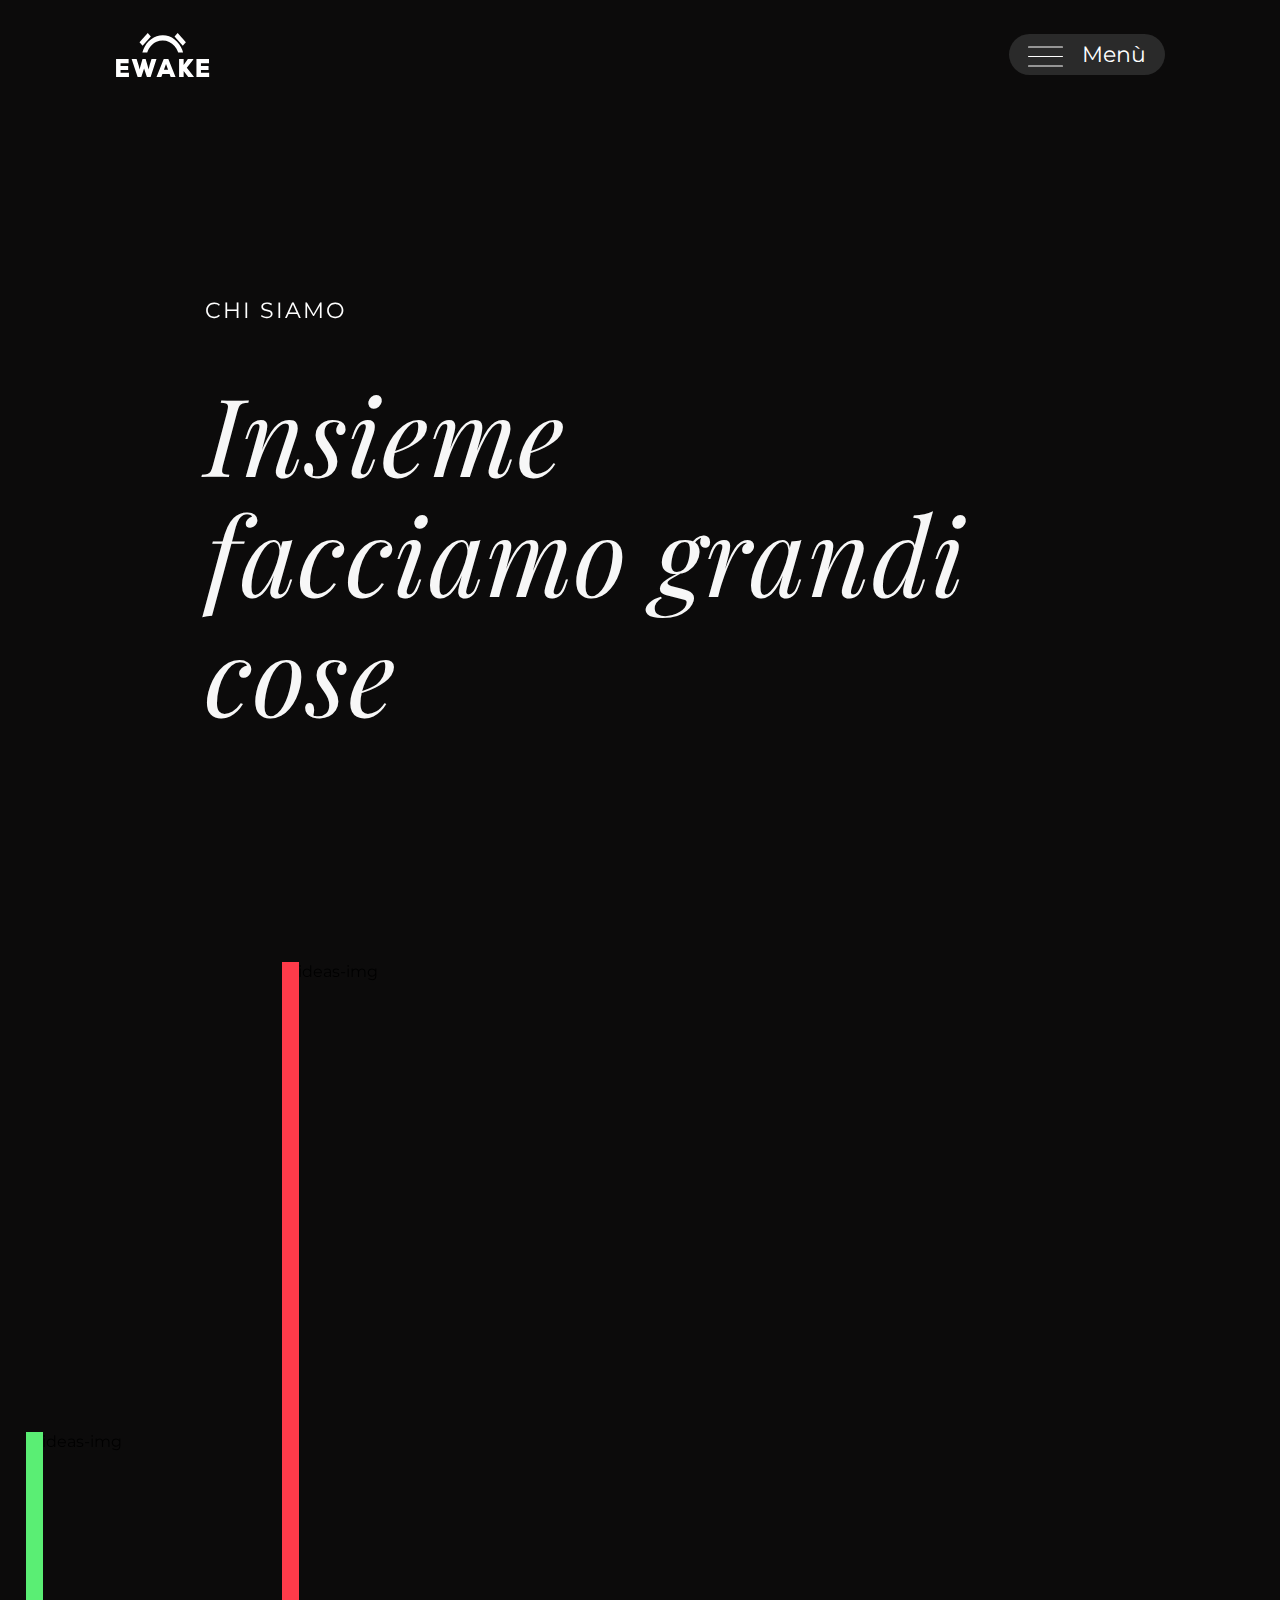
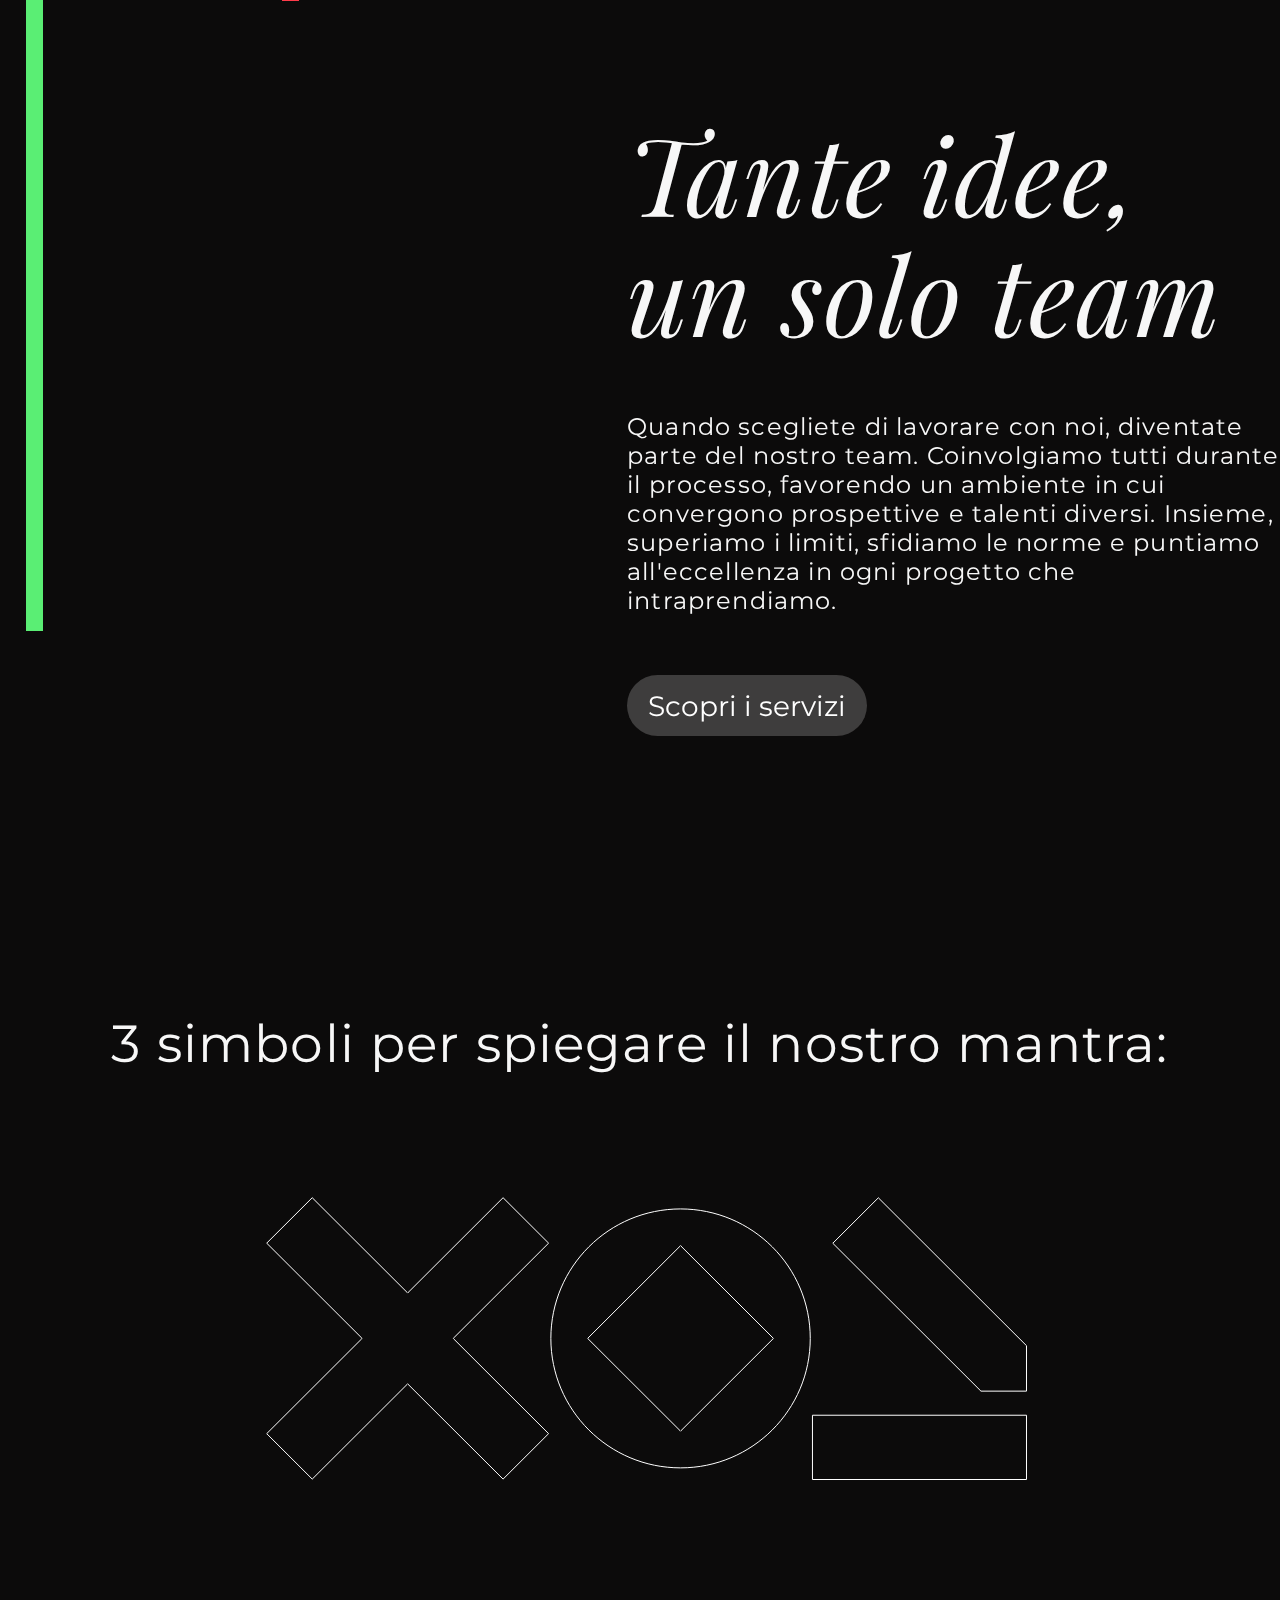
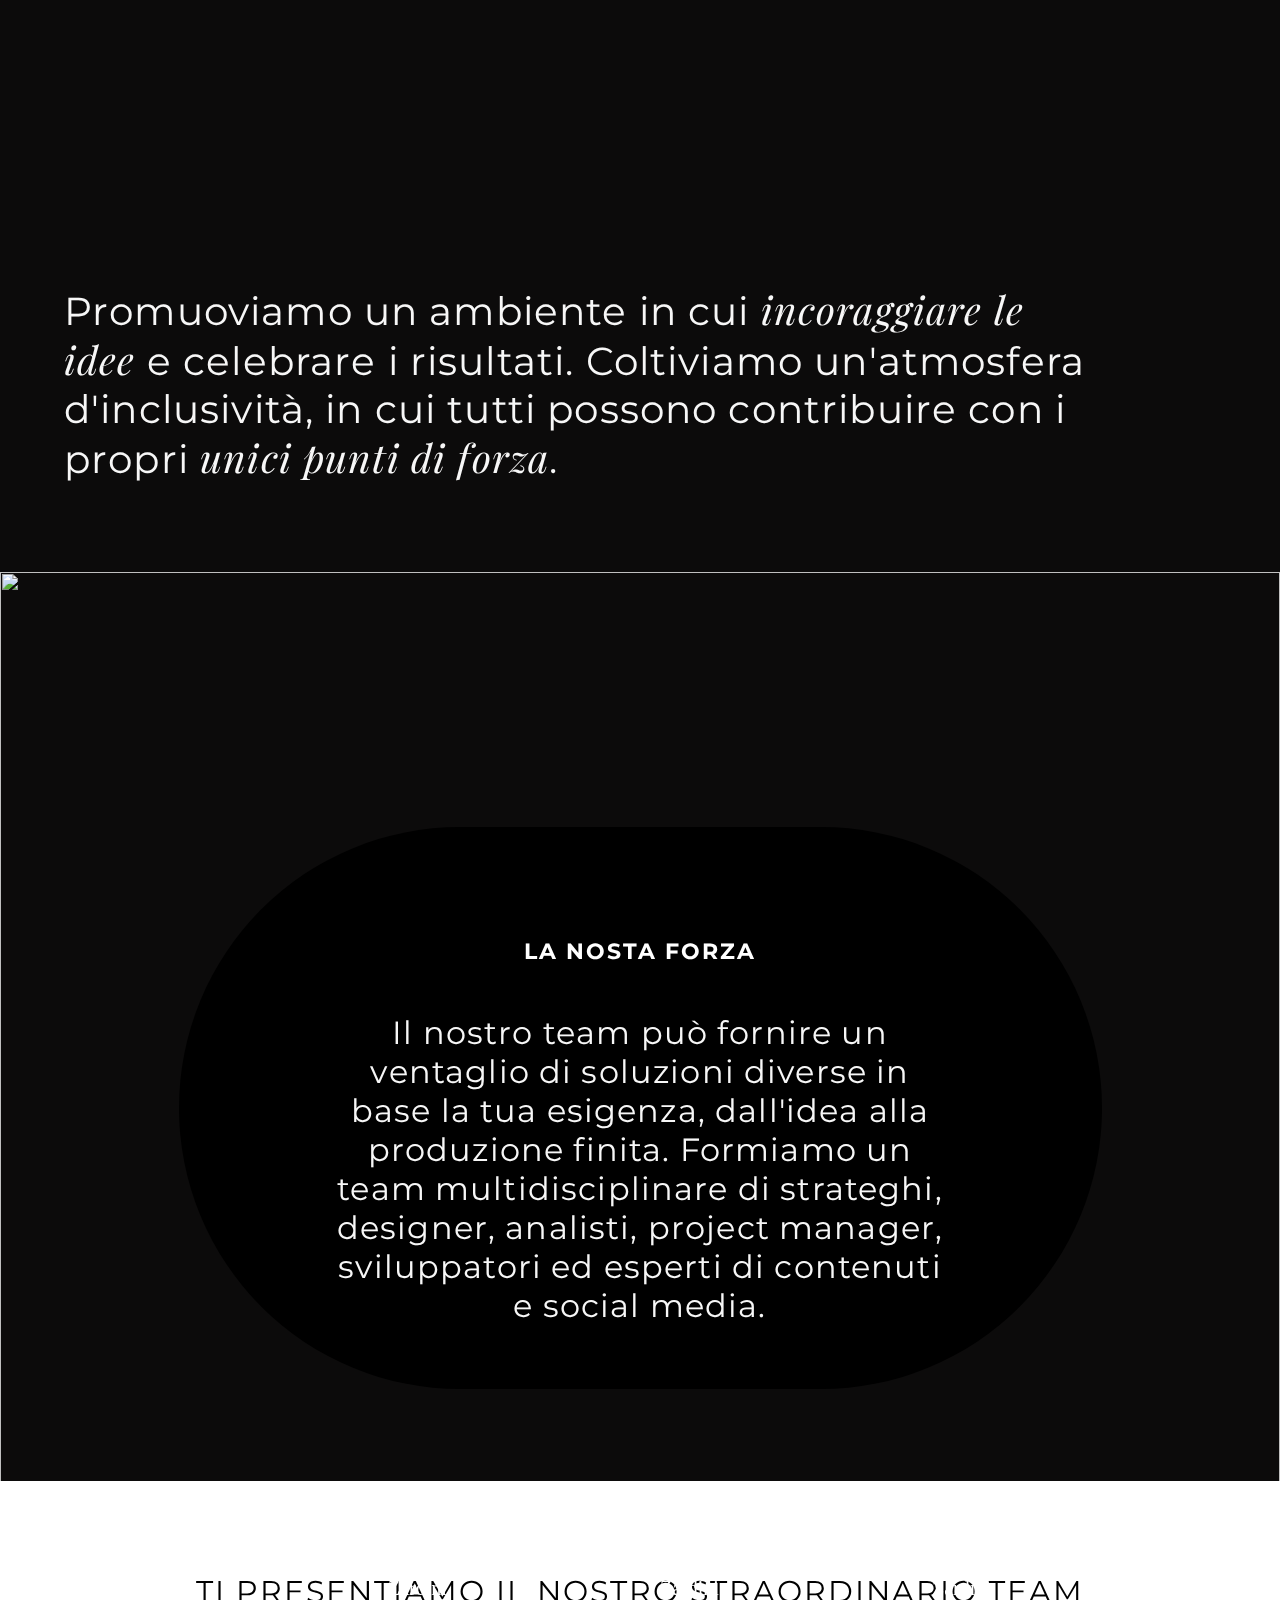
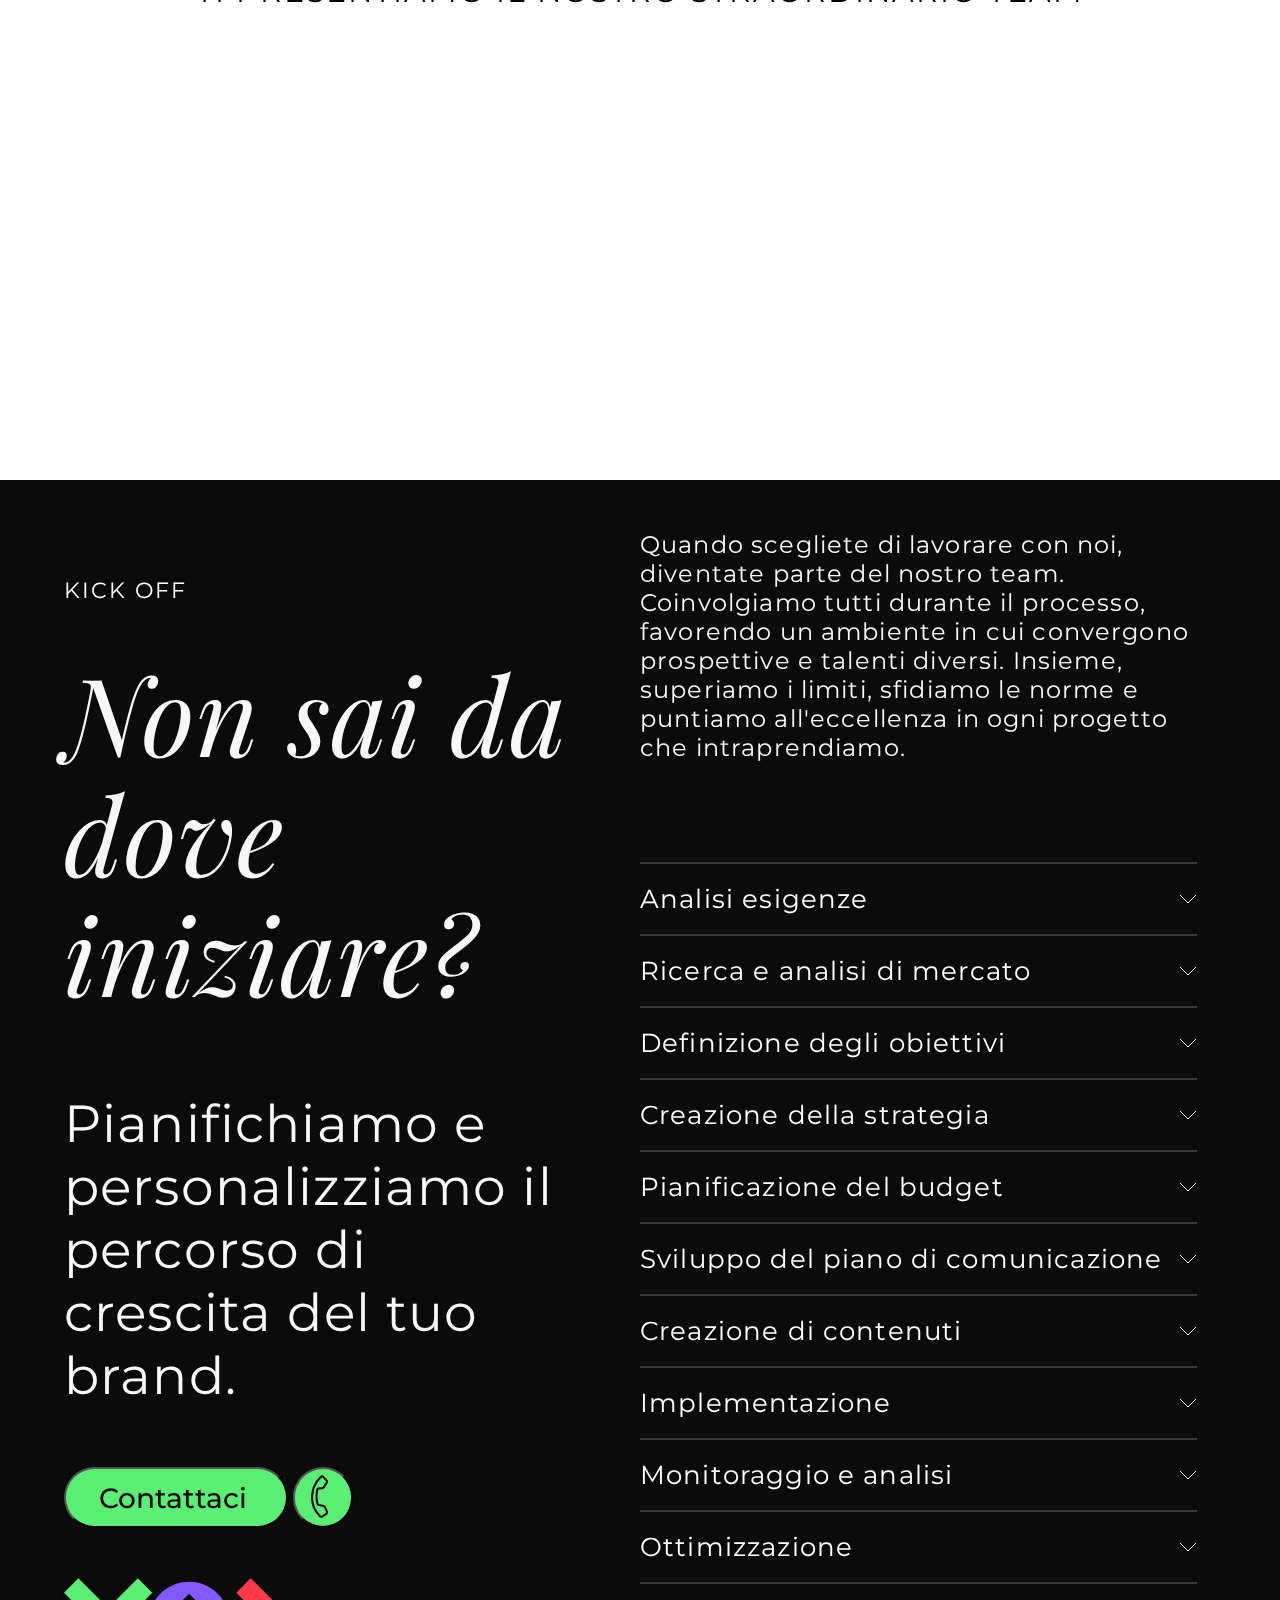
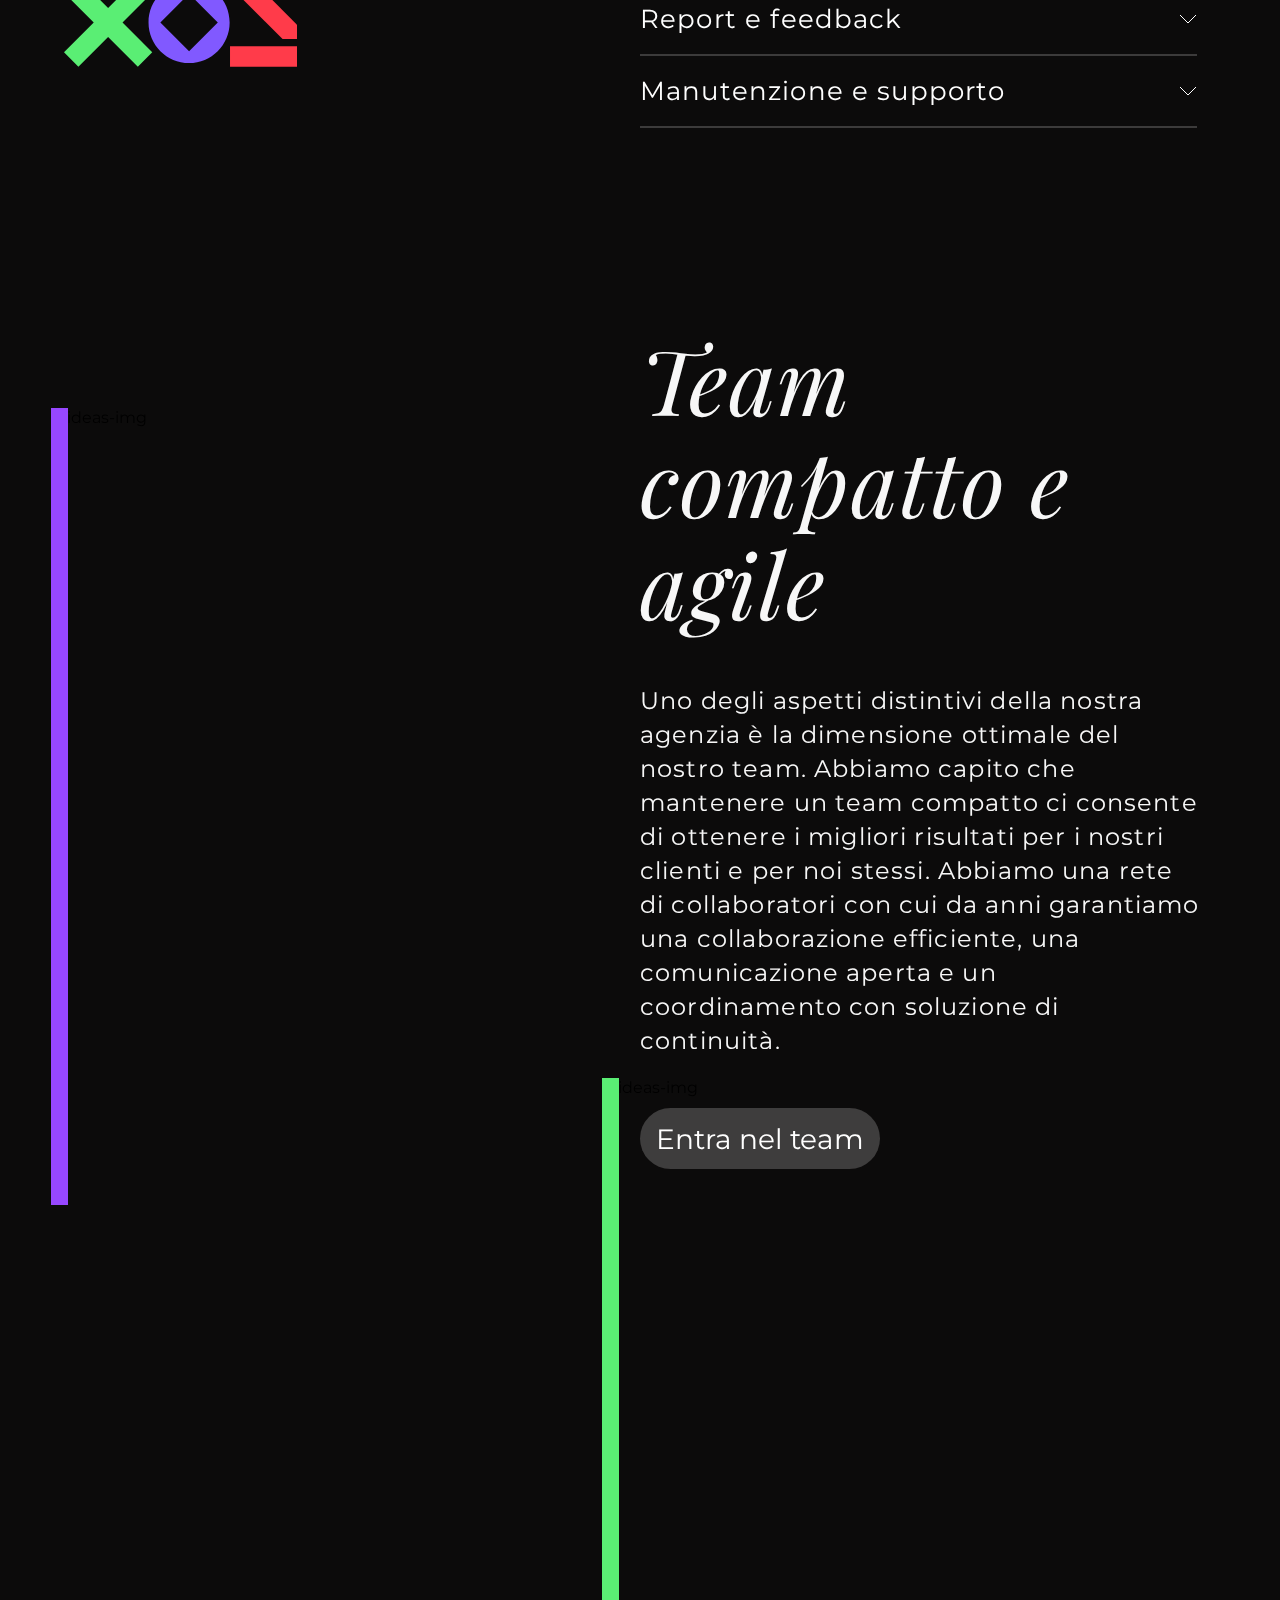
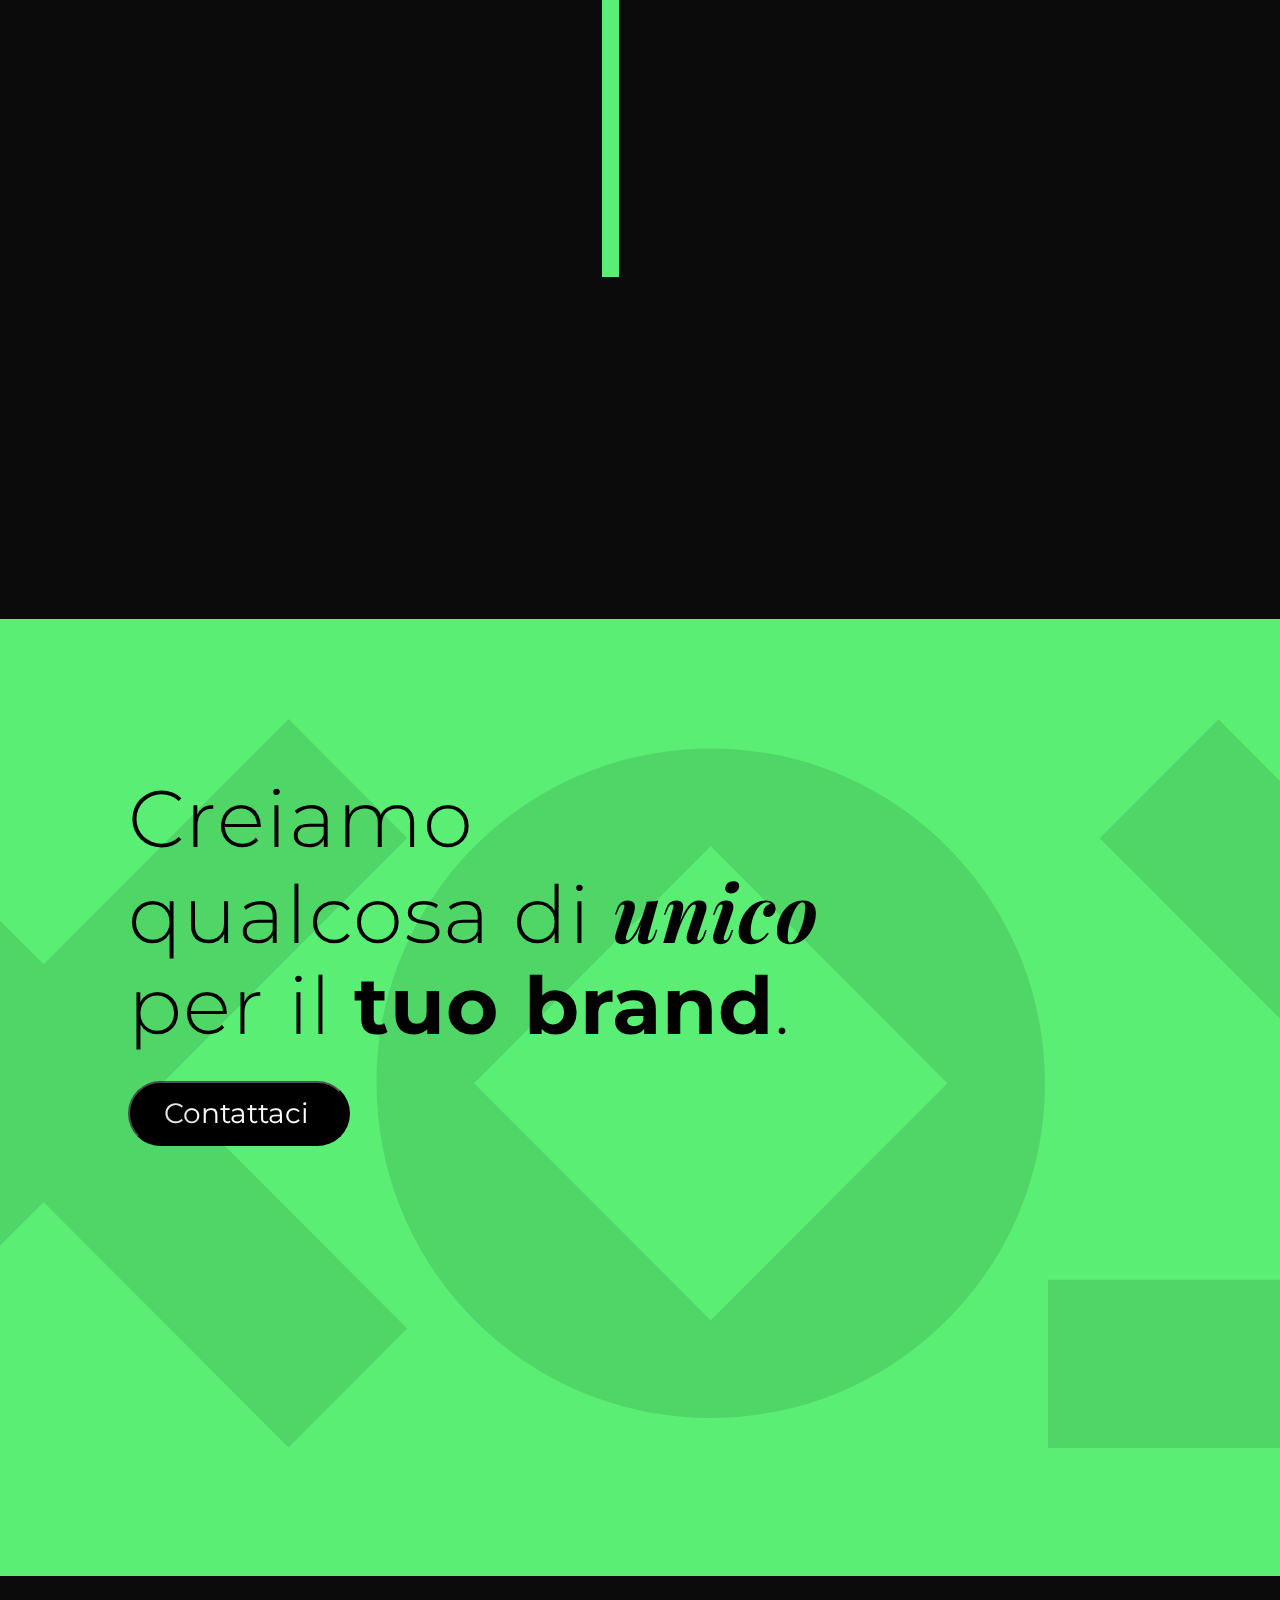
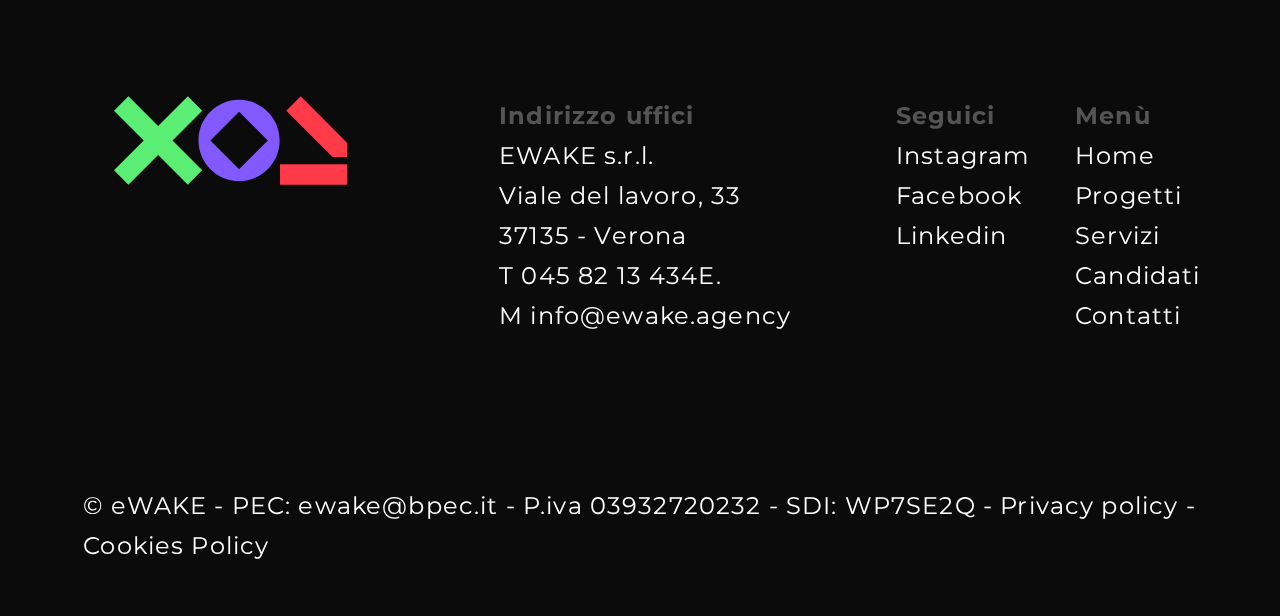
==== commit 105f016e: "kick-off-dropdown" ====
--- a/chi-siamo.html
+++ b/chi-siamo.html
@@ -12,7 +12,7 @@
     <link rel="stylesheet" href="css/chi-siamo.css">
 
     <!-- js -->
-    <!-- <script src="src/index.js"></script> -->
+    <script src="src/chi-siamo.js"></script>
 
     <!-- fonts -->
     <link rel="preconnect" href="https://fonts.googleapis.com">
@@ -249,76 +249,136 @@
             </p>
             <div class="kick-off-details-list">
                 <div class="kick-off-detail">
-                    <p>Analisi esigenze</p>
-                    <svg width="18" height="10" viewBox="0 0 18 10" fill="none" xmlns="http://www.w3.org/2000/svg">
-                        <path d="M1 1L9 9L17 1" stroke="white" />
-                    </svg>
-                </div>
-                <div class="kick-off-detail">
-                    <p>Ricerca e analisi di mercato</p>
-                    <svg width="18" height="10" viewBox="0 0 18 10" fill="none" xmlns="http://www.w3.org/2000/svg">
-                        <path d="M1 1L9 9L17 1" stroke="white" />
-                    </svg>
-                </div>
-                <div class="kick-off-detail">
-                    <p>Definizione degli obiettivi</p>
-                    <svg width="18" height="10" viewBox="0 0 18 10" fill="none" xmlns="http://www.w3.org/2000/svg">
-                        <path d="M1 1L9 9L17 1" stroke="white" />
-                    </svg>
-                </div>
-                <div class="kick-off-detail">
-                    <p>Creazione della strategia</p>
-                    <svg width="18" height="10" viewBox="0 0 18 10" fill="none" xmlns="http://www.w3.org/2000/svg">
-                        <path d="M1 1L9 9L17 1" stroke="white" />
-                    </svg>
-                </div>
-                <div class="kick-off-detail">
-                    <p>Pianificazione del budget</p>
-                    <svg width="18" height="10" viewBox="0 0 18 10" fill="none" xmlns="http://www.w3.org/2000/svg">
-                        <path d="M1 1L9 9L17 1" stroke="white" />
-                    </svg>
-                </div>
-                <div class="kick-off-detail">
-                    <p>Sviluppo del piano di comunicazione</p>
-                    <svg width="18" height="10" viewBox="0 0 18 10" fill="none" xmlns="http://www.w3.org/2000/svg">
-                        <path d="M1 1L9 9L17 1" stroke="white" />
-                    </svg>
-                </div>
-                <div class="kick-off-detail">
-                    <p>Creazione di contenuti</p>
-                    <svg width="18" height="10" viewBox="0 0 18 10" fill="none" xmlns="http://www.w3.org/2000/svg">
-                        <path d="M1 1L9 9L17 1" stroke="white" />
-                    </svg>
-                </div>
-                <div class="kick-off-detail">
-                    <p>Implementazione</p>
-                    <svg width="18" height="10" viewBox="0 0 18 10" fill="none" xmlns="http://www.w3.org/2000/svg">
-                        <path d="M1 1L9 9L17 1" stroke="white" />
-                    </svg>
-                </div>
-                <div class="kick-off-detail">
-                    <p>Monitoraggio e analisi</p>
-                    <svg width="18" height="10" viewBox="0 0 18 10" fill="none" xmlns="http://www.w3.org/2000/svg">
-                        <path d="M1 1L9 9L17 1" stroke="white" />
-                    </svg>
-                </div>
-                <div class="kick-off-detail">
-                    <p>Ottimizzazione</p>
-                    <svg width="18" height="10" viewBox="0 0 18 10" fill="none" xmlns="http://www.w3.org/2000/svg">
-                        <path d="M1 1L9 9L17 1" stroke="white" />
-                    </svg>
-                </div>
-                <div class="kick-off-detail">
-                    <p>Report e feedback</p>
-                    <svg width="18" height="10" viewBox="0 0 18 10" fill="none" xmlns="http://www.w3.org/2000/svg">
-                        <path d="M1 1L9 9L17 1" stroke="white" />
-                    </svg>
-                </div>
-                <div class="kick-off-detail">
-                    <p>Manutenzione e supporto</p>
-                    <svg width="18" height="10" viewBox="0 0 18 10" fill="none" xmlns="http://www.w3.org/2000/svg">
-                        <path d="M1 1L9 9L17 1" stroke="white" />
-                    </svg>
+                    <div class="kick-off-dropdown" onclick="toggleDetail(this.parentNode)"> 
+                        <p>Analisi esigenze</p>
+                        <svg class="arrow-icon" width="18" height="10" viewBox="0 0 18 10" fill="none" xmlns="http://www.w3.org/2000/svg">
+                            <path d="M1 1L9 9L17 1" stroke="white" />
+                        </svg>
+                    </div>
+                    <div class="detail-text">
+                        <p>Lorem ipsum dolor sit amet consectetur adipisicing elit. Nihil quas nam commodi ipsam labore saepe dignissimos nisi cum optio provident rerum dolor, temporibus eveniet. Maxime eveniet cum dignissimos neque! Expedita.</p> 
+                    </div>
+                </div>
+                <div class="kick-off-detail">
+                    <div class="kick-off-dropdown" onclick="toggleDetail(this.parentNode)"> 
+                        <p>Ricerca e analisi di mercato</p>
+                        <svg class="arrow-icon" width="18" height="10" viewBox="0 0 18 10" fill="none" xmlns="http://www.w3.org/2000/svg">
+                            <path d="M1 1L9 9L17 1" stroke="white" />
+                        </svg>
+                    </div>
+                    <div class="detail-text">
+                        <p>Lorem ipsum dolor sit amet consectetur adipisicing elit. Nihil quas nam commodi ipsam labore saepe dignissimos nisi cum optio provident rerum dolor, temporibus eveniet. Maxime eveniet cum dignissimos neque! Expedita.</p> 
+                    </div>
+                </div>
+                <div class="kick-off-detail">
+                    <div class="kick-off-dropdown" onclick="toggleDetail(this.parentNode)"> 
+                        <p>Definizione degli obiettivi</p>
+                        <svg class="arrow-icon" width="18" height="10" viewBox="0 0 18 10" fill="none" xmlns="http://www.w3.org/2000/svg">
+                            <path d="M1 1L9 9L17 1" stroke="white" />
+                        </svg>
+                    </div>
+                    <div class="detail-text">
+                        <p>Lorem ipsum dolor sit amet consectetur adipisicing elit. Nihil quas nam commodi ipsam labore saepe dignissimos nisi cum optio provident rerum dolor, temporibus eveniet. Maxime eveniet cum dignissimos neque! Expedita.</p> 
+                    </div>
+                </div>
+                <div class="kick-off-detail">
+                    <div class="kick-off-dropdown" onclick="toggleDetail(this.parentNode)"> 
+                        <p>Creazione della strategia</p>
+                        <svg class="arrow-icon" width="18" height="10" viewBox="0 0 18 10" fill="none" xmlns="http://www.w3.org/2000/svg">
+                            <path d="M1 1L9 9L17 1" stroke="white" />
+                        </svg>
+                    </div>
+                    <div class="detail-text">
+                        <p>Lorem ipsum dolor sit amet consectetur adipisicing elit. Nihil quas nam commodi ipsam labore saepe dignissimos nisi cum optio provident rerum dolor, temporibus eveniet. Maxime eveniet cum dignissimos neque! Expedita.</p> 
+                    </div>
+                </div>
+                <div class="kick-off-detail">
+                    <div class="kick-off-dropdown" onclick="toggleDetail(this.parentNode)"> 
+                        <p>Pianificazione del budget</p>
+                        <svg class="arrow-icon" width="18" height="10" viewBox="0 0 18 10" fill="none" xmlns="http://www.w3.org/2000/svg">
+                            <path d="M1 1L9 9L17 1" stroke="white" />
+                        </svg>
+                    </div>
+                    <div class="detail-text">
+                        <p>Lorem ipsum dolor sit amet consectetur adipisicing elit. Nihil quas nam commodi ipsam labore saepe dignissimos nisi cum optio provident rerum dolor, temporibus eveniet. Maxime eveniet cum dignissimos neque! Expedita.</p> 
+                    </div>
+                </div>
+                <div class="kick-off-detail">
+                    <div class="kick-off-dropdown" onclick="toggleDetail(this.parentNode)"> 
+                        <p>Sviluppo del piano di comunicazione</p>
+                        <svg class="arrow-icon" width="18" height="10" viewBox="0 0 18 10" fill="none" xmlns="http://www.w3.org/2000/svg">
+                            <path d="M1 1L9 9L17 1" stroke="white" />
+                        </svg>
+                    </div>
+                    <div class="detail-text">
+                        <p>Lorem ipsum dolor sit amet consectetur adipisicing elit. Nihil quas nam commodi ipsam labore saepe dignissimos nisi cum optio provident rerum dolor, temporibus eveniet. Maxime eveniet cum dignissimos neque! Expedita.</p> 
+                    </div>
+                </div>
+                <div class="kick-off-detail">
+                    <div class="kick-off-dropdown" onclick="toggleDetail(this.parentNode)"> 
+                        <p>Creazione di contenuti</p>
+                        <svg class="arrow-icon" width="18" height="10" viewBox="0 0 18 10" fill="none" xmlns="http://www.w3.org/2000/svg">
+                            <path d="M1 1L9 9L17 1" stroke="white" />
+                        </svg>
+                    </div>
+                    <div class="detail-text">
+                        <p>Lorem ipsum dolor sit amet consectetur adipisicing elit. Nihil quas nam commodi ipsam labore saepe dignissimos nisi cum optio provident rerum dolor, temporibus eveniet. Maxime eveniet cum dignissimos neque! Expedita.</p> 
+                    </div>
+                </div>
+                <div class="kick-off-detail">
+                    <div class="kick-off-dropdown" onclick="toggleDetail(this.parentNode)"> 
+                        <p>Implementazione</p>
+                        <svg class="arrow-icon" width="18" height="10" viewBox="0 0 18 10" fill="none" xmlns="http://www.w3.org/2000/svg">
+                            <path d="M1 1L9 9L17 1" stroke="white" />
+                        </svg>
+                    </div>
+                    <div class="detail-text">
+                        <p>Lorem ipsum dolor sit amet consectetur adipisicing elit. Nihil quas nam commodi ipsam labore saepe dignissimos nisi cum optio provident rerum dolor, temporibus eveniet. Maxime eveniet cum dignissimos neque! Expedita.</p> 
+                    </div>
+                </div>
+                <div class="kick-off-detail">
+                    <div class="kick-off-dropdown" onclick="toggleDetail(this.parentNode)"> 
+                        <p>Monitoraggio e analisi</p>
+                        <svg class="arrow-icon" width="18" height="10" viewBox="0 0 18 10" fill="none" xmlns="http://www.w3.org/2000/svg">
+                            <path d="M1 1L9 9L17 1" stroke="white" />
+                        </svg>
+                    </div>
+                    <div class="detail-text">
+                        <p>Lorem ipsum dolor sit amet consectetur adipisicing elit. Nihil quas nam commodi ipsam labore saepe dignissimos nisi cum optio provident rerum dolor, temporibus eveniet. Maxime eveniet cum dignissimos neque! Expedita.</p> 
+                    </div>
+                </div>
+                <div class="kick-off-detail">
+                    <div class="kick-off-dropdown" onclick="toggleDetail(this.parentNode)"> 
+                        <p>Ottimizzazione</p>
+                        <svg class="arrow-icon" width="18" height="10" viewBox="0 0 18 10" fill="none" xmlns="http://www.w3.org/2000/svg">
+                            <path d="M1 1L9 9L17 1" stroke="white" />
+                        </svg>
+                    </div>
+                    <div class="detail-text">
+                        <p>Lorem ipsum dolor sit amet consectetur adipisicing elit. Nihil quas nam commodi ipsam labore saepe dignissimos nisi cum optio provident rerum dolor, temporibus eveniet. Maxime eveniet cum dignissimos neque! Expedita.</p> 
+                    </div>
+                </div>
+                <div class="kick-off-detail">
+                    <div class="kick-off-dropdown" onclick="toggleDetail(this.parentNode)"> 
+                        <p>Report e feedback</p>
+                        <svg class="arrow-icon" width="18" height="10" viewBox="0 0 18 10" fill="none" xmlns="http://www.w3.org/2000/svg">
+                            <path d="M1 1L9 9L17 1" stroke="white" />
+                        </svg>
+                    </div>
+                    <div class="detail-text">
+                        <p>Lorem ipsum dolor sit amet consectetur adipisicing elit. Nihil quas nam commodi ipsam labore saepe dignissimos nisi cum optio provident rerum dolor, temporibus eveniet. Maxime eveniet cum dignissimos neque! Expedita.</p> 
+                    </div>
+                </div>
+                <div class="kick-off-detail">
+                    <div class="kick-off-dropdown" onclick="toggleDetail(this.parentNode)"> 
+                        <p>Manutenzione e supporto</p>
+                        <svg class="arrow-icon" width="18" height="10" viewBox="0 0 18 10" fill="none" xmlns="http://www.w3.org/2000/svg">
+                            <path d="M1 1L9 9L17 1" stroke="white" />
+                        </svg>
+                    </div>
+                    <div class="detail-text">
+                        <p>Lorem ipsum dolor sit amet consectetur adipisicing elit. Nihil quas nam commodi ipsam labore saepe dignissimos nisi cum optio provident rerum dolor, temporibus eveniet. Maxime eveniet cum dignissimos neque! Expedita.</p> 
+                    </div>
                 </div>
             </div>
         </div>
--- a/css/style.css
+++ b/css/style.css
@@ -131,7 +131,7 @@
     margin-top: 80px;
 }
 
-#toggle:checked ~ .menu-items .start-project-button:hover ~ .info .menu-list {
+#toggle:checked~.menu-items .start-project-button:hover~.info .menu-list {
     background-color: #5AEF74;
 }
 
@@ -346,15 +346,18 @@
     width: 85%;
 }
 
-/*  */
+/* scrolling-text */
 .scrolling-text-container {
     width: 100%;
     margin-top: 230px;
     overflow: hidden;
-}
-
-.scrolling-text-container>img {
-    height: 272px;
+    white-space: nowrap;
+}
+
+.scrolling-text {
+    color: #FFFFFF;
+    font-size: 230px;
+    font-weight: 200;
 }
 
 /* Line */
@@ -487,11 +490,11 @@
 }
 
 /* projects */
+
 .selected-projects-container {
     width: 100%;
     overflow: hidden;
 }
-
 
 .selected-projects-title {
     color: #FFFFFF;
@@ -500,68 +503,86 @@
     margin-left: 10%;
 }
 
+
 .selected-projects {
-    width: 2050px;
-    height: 877px;
-    display: flex;
-
+    white-space: nowrap;
     margin-top: 50px;
-    margin-left: 10%;
+    width: 100%!important;
+    cursor: grab;
+}
+
+.project {
+    display: inline-block;
+    height: 100vh;
+    width: 72vh;
+    border-radius: 40px;
+    overflow: hidden;
+    transition: filter 1s ease, transform 1s ease;
+    margin-right: 30px;
+}
+
+#project-1 {
+    margin-left: 100px;
+}
+
+.project figure {
+    position: relative;
+    height: 100vh;
+    display: block;
+    padding-bottom: 56.25%;
+    overflow: hidden;
+    transition: transform 1s ease;
+}
+
+.project:hover figure {
+    transform: scale(1.2);
+}
+
+.project>figure>img {
+    position: absolute;
+    width: 100%;
+    height: 100%;
+    opacity: 0.6;
+    transition: opacity 0.3s ease;
+}
+
+.project>figure>img:hover {
+    opacity: 1;
 }
 
 .green-line {
     width: 84%;
     height: 0px;
     border: 1px solid #5AEF74;
-
-    margin-top: 600px;
-}
-
-.project {
+    margin-top: -150px;
+    z-index: 2;
+}
+
+
+.project-title {
     position: relative;
-    width: 600px;
-    height: 800px;
-    border-radius: 40px;
-    overflow: hidden;
-    transition: filter 1s ease, transform 1s ease;
-
-    margin-right: 30px;
-}
-
-.project img {
-    position: absolute;
-    top: 0;
-    left: 0;
-    z-index: -1;
-    width: 100%;
-    height: auto;
-    mix-blend-mode: luminosity;
-    transition: transform 1s ease;
-}
-
-.project:hover img {
-    mix-blend-mode: normal;
-    transform: scale(1.2);
-}
-
-.project-title {
     font-size: 38px;
     line-height: 100px;
     letter-spacing: 1.152px;
     color: #FFFFFF;
     margin-left: 7.5%;
+    margin-top: -160px;
+    z-index: 2;
 }
 
 .project-info {
+    position: relative;
     font-weight: 700;
-    font-size: 20px;
+    font-size: 18px;
     letter-spacing: 1.152px;
     color: #FFFFFF;
     margin-left: 7.5%;
+    z-index: 2;
 }
 
 .all-projects {
     margin-left: 10%;
+    margin-top: 30px;
     font-size: 22px;
     line-height: 27px;
 
@@ -820,12 +841,34 @@
 }
 
 .believes-in-us {
-    width: 100%;
-}
-
-.believes-in-us>img {
-    width: 100%;
-}    
+    margin-top: 40px;
+    height: 130px;
+    width: 100%;
+    overflow: hidden;
+    position: relative;
+}
+
+@keyframes logos-scroll {
+    0% {
+      transform: translateX(0);
+    }
+  
+    100% {
+      transform: translateX(calc(-400px * 6))
+    }
+}
+
+.believes-in-us-loghi {
+    animation: logos-scroll 15s linear infinite;
+    display: flex;
+    width: calc(400px* 16);
+}
+
+.believes-in-us-logo {
+    height: 130px;
+    width: 300px;
+    margin-right: 100px;
+}
 
 .believes-in-us-title {
     margin-left: 10%;
@@ -839,7 +882,7 @@
     color: #FFFFFF;
 }
 
-/* our-sectors-container */
+/* our-sectors */
 .our-sectors-container {
     width: 100%;
     margin-top: 100px;
@@ -987,6 +1030,7 @@
     text-align: center;
     color: #FFFFFF;
 }
+
 /* footer */
 footer {
     width: 100%;
@@ -1037,7 +1081,6 @@
     width: 12%;
 }
 
-
 .footer-2 {
     width: 100%;
     margin-top: 150px;
@@ -1053,11 +1096,18 @@
 
 
 /* responsive */
+
+@media screen and (max-width: 1270px) {
+    .brand-text-container {
+        margin-left: -50px;
+    }
+}
+
 @media screen and (max-width: 992px) {
     [class*="col-phone"] {
         padding: 15px;
         width: 100%;
-        border: 1px solid red;
+        /* border: 1px solid red; */
     }
 
     .menu-items a {
@@ -1069,22 +1119,22 @@
         font-size: 17px;
     }
 
+    .scrolling-text {
+        font-size: 160px;
+    }
+
     .start-project-button {
         width: 220px;
         font-size: 20px;
     }
-    
+
     .creative-agency-container {
         margin-top: 150px;
         padding-left: 28%;
     }
-    
+
     .believes-in-us-container {
         margin-top: 700px;
-    }
-
-    .scrolling-text-container>img {
-        height: 200px;
     }
 
     .selected-projects {
@@ -1092,19 +1142,7 @@
         height: 40%;
     }
 
-    .project {
-        height: 56vh;
-    }
-
-    .green-line {
-        margin-top: 75%;
-    }
-
-    .selected-projects-title {
-        margin-left: 0;
-    }
-
-    .selected-projects {
+    #project-1 {
         margin-left: 0;
     }
 
@@ -1147,11 +1185,11 @@
     .footer-xo {
         width: 24%;
     }
-    
+
     .footer-xo>img {
         width: 180px;
     }
-    
+
     .footer-address {
         width: 32%;
     }
@@ -1171,7 +1209,7 @@
 }
 
 @media screen and (max-width: 768px) {
-    
+
     .logo-container {
         margin-left: 3vh;
     }
@@ -1179,7 +1217,7 @@
     .menu-items {
         padding-top: 114px;
     }
-    
+
     .menu-items a {
         font-size: 16px;
         height: 70px;
@@ -1188,7 +1226,7 @@
     .menu-container {
         margin-right: 3vh;
     }
-    
+
     .menu-list {
         margin-left: 30px;
     }
@@ -1211,18 +1249,18 @@
         height: 50px;
         font-size: 14px;
     }
-    
+
     .chi-siamo-text {
         font-size: 28px;
         line-height: 49.4px;
     }
 
-    .scrolling-text-container>img {
-        height: 170px;
-    }
-
     .scrolling-text-container {
         margin-top: 130px;
+    }
+    
+    .scrolling-text {
+        font-size: 120px;
     }
 
     .agency-container {
@@ -1273,27 +1311,28 @@
         margin-top: 46px;
     }
 
-    .selected-projects {
-        width: 169%;
-        height: 40%;
-    }
-
     .project {
-        height: 36vh;
-        border-radius: 2%;
+        height: 50vh;
+        width: 36vh;
+        border-radius: 8%;
+    }
+
+    .project>figure>img {
+        height: auto;
     }
 
     .green-line {
-        margin-top: 60%;
+        margin-top: -183%;
     }
 
     .project-title {
-        font-size: 26px;
+        font-size: 24px;
         line-height: 80px;
-    }
-    
+        margin-top: -182%;
+    }
+
     .project-info {
-        font-size: 12px;
+        font-size: 10px;
     }
 
     .all-projects {
@@ -1372,7 +1411,7 @@
     }
 
     .contact-us {
-        padding-bottom: 70px;   
+        padding-bottom: 70px;
     }
 
     .contact-us-text {
@@ -1386,14 +1425,11 @@
         font-size: 12px;
         line-height: 23px;
     }
-    
+
     .footer-xo>img {
         width: 90px;
     }
 
-
-
-
     .about-us-title {
         margin-left: 15%;
     }
--- a/css/chi-siamo.css
+++ b/css/chi-siamo.css
@@ -447,15 +447,24 @@
 
 .kick-off-detail {
     width: 100%;
-    height: 75px;
-    display: flex;
+    height: auto;
+    display: flex;
+    flex-direction: column;
     align-items: center;
     justify-content: space-between;
-
     border-top: 2px solid #ffffff33;
 }
 
-.kick-off-detail>p {
+.kick-off-dropdown {
+    width: 100%;
+    height: auto;
+    display: flex;
+    align-items: center;
+    justify-content: space-between;
+    cursor: pointer;
+}
+
+.kick-off-dropdown>p {
     font-family: 'Montserrat';
     font-style: normal;
     font-weight: 400;
@@ -464,6 +473,31 @@
     letter-spacing: 1.152px;
     color: #FFFFFF;
 }
+
+.arrow-icon {
+    transition: transform 0.3s ease;
+}
+
+.arrow-icon.rotated {
+    transform: rotate(180deg);
+}
+
+.detail-text {
+    display: none;
+    height: 18vh;
+    transition: height 0.3s ease;
+}
+
+.detail-text>p {
+    font-family: 'Montserrat';
+    font-style: normal;
+    font-weight: 400;
+    font-size: 16px;
+    line-height: 22px;
+    letter-spacing: 1.152px;
+    color: #FFFFFF;
+}
+
 
 .kick-off-details {
     width: 50%;
@@ -559,6 +593,8 @@
     color: #FFFFFF;
 }
 
+/* responsive */
+
 @media screen and (max-width: 1270px) {
     .ideas-text-container {
         margin-top: 1600px;
@@ -596,7 +632,7 @@
     [class*="col-phone"] {
         padding: 15px;
         width: 100%;
-        border: 1px solid red;
+        /* border: 1px solid red; */
     }
 
     .we-are-container {
@@ -828,14 +864,6 @@
         font-size: 18px;
     }
 
-    .kick-off-detail {
-        height: 60px;
-    }
-
-    .kick-off-detail>p {
-        font-size: 13px;
-    }
-
     .join-team-container {
         padding-bottom: 700px;
     }
